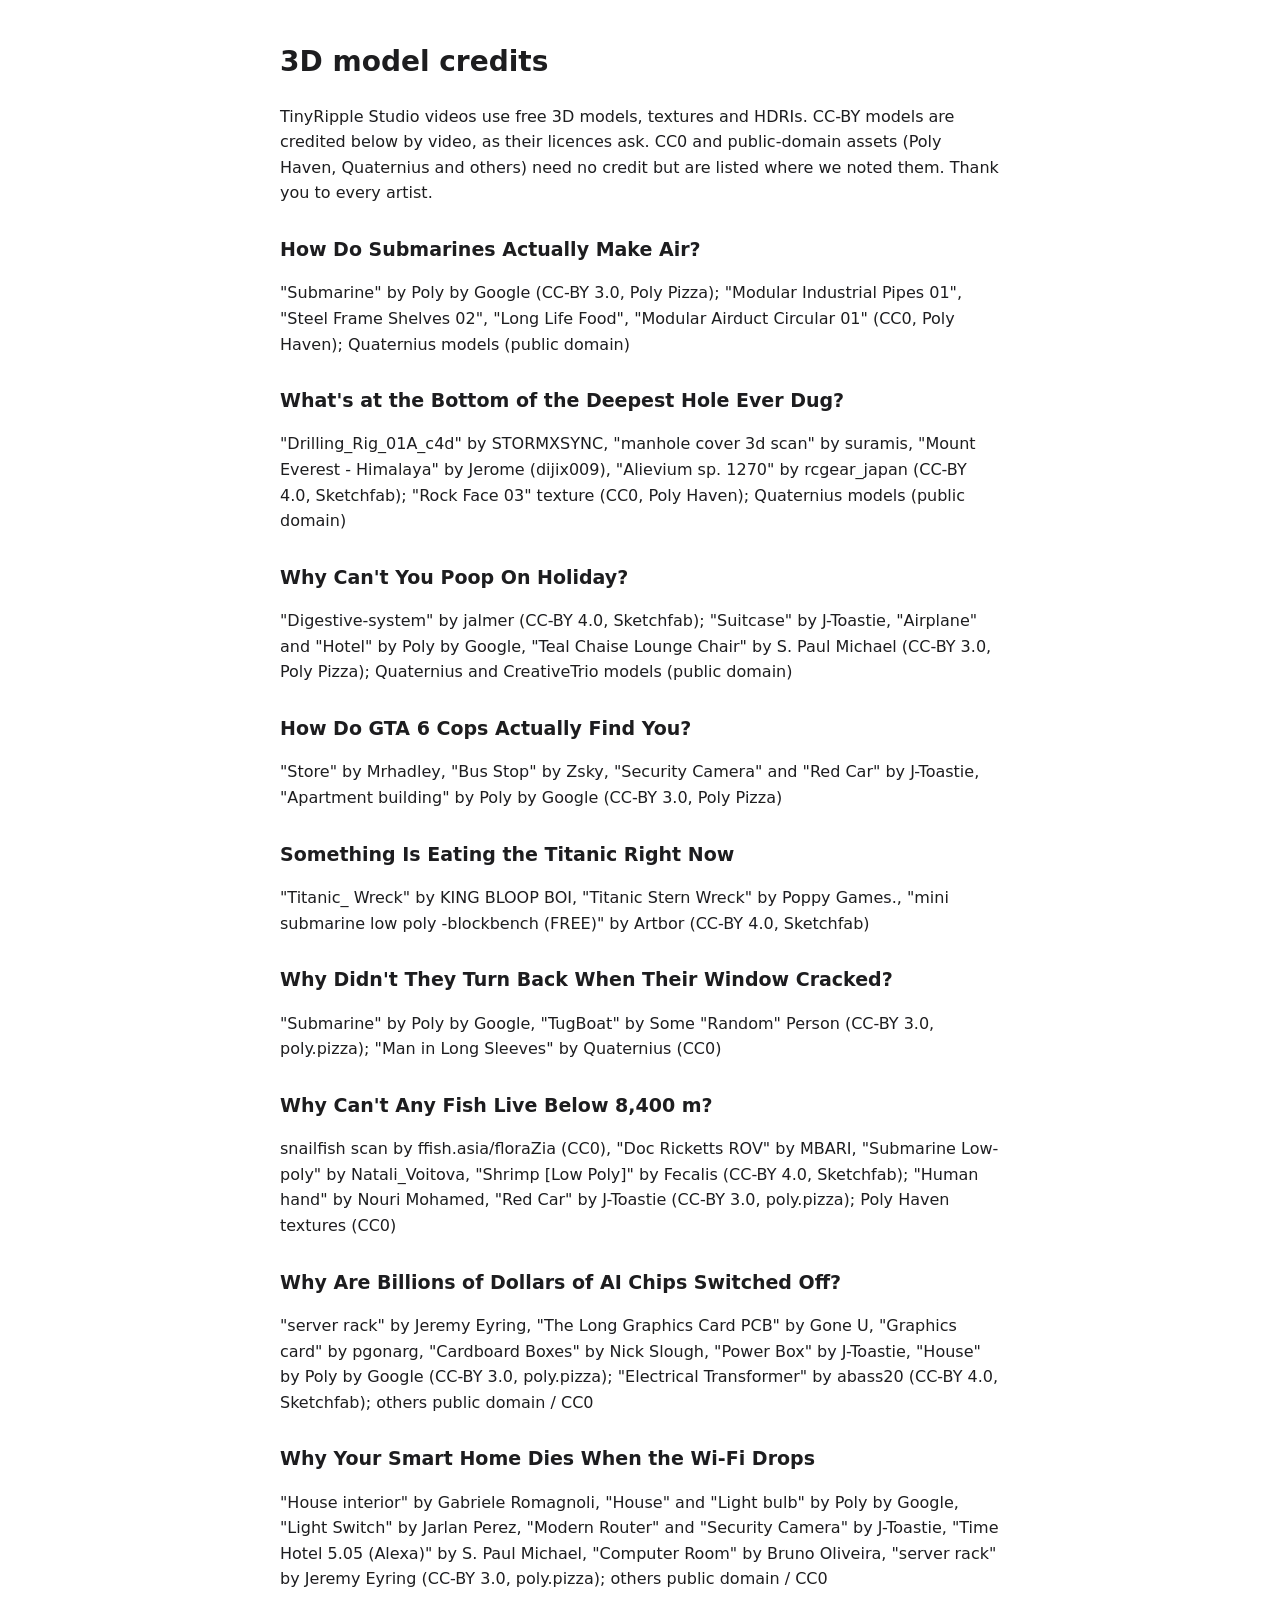
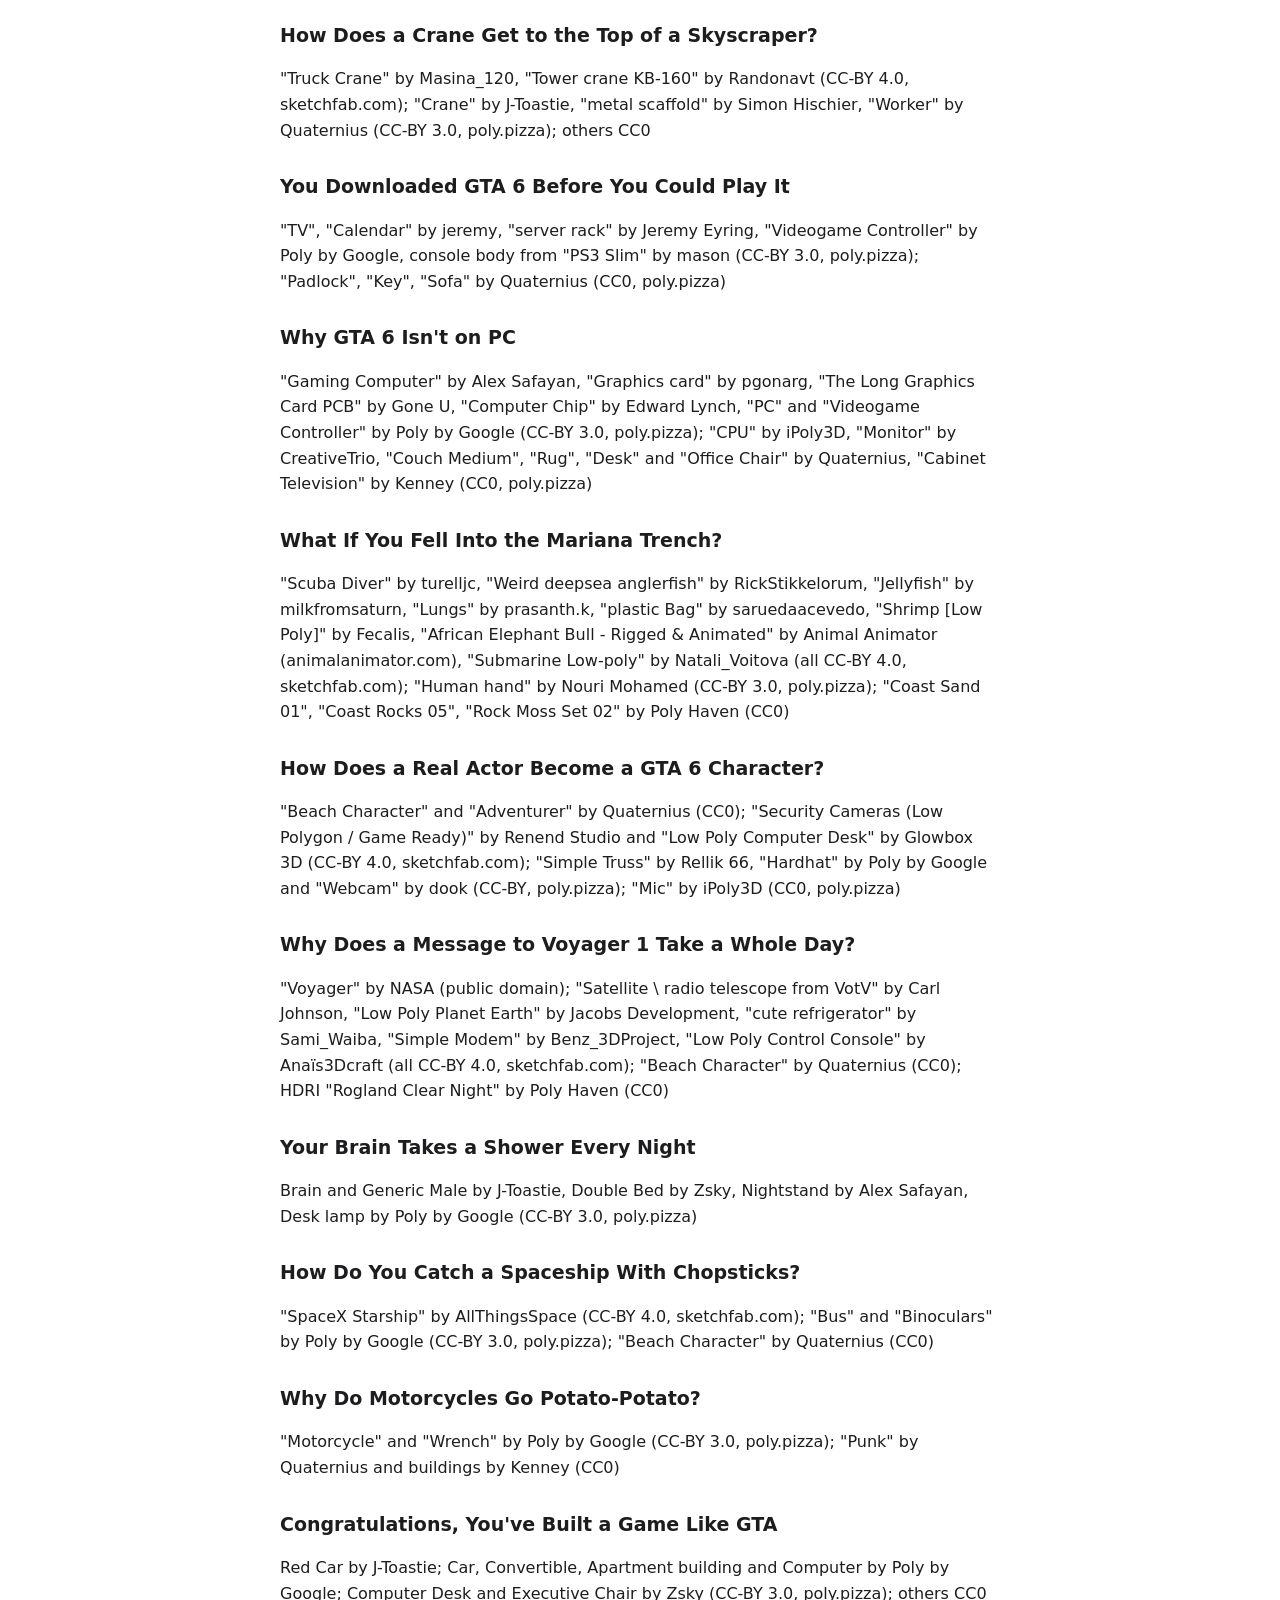
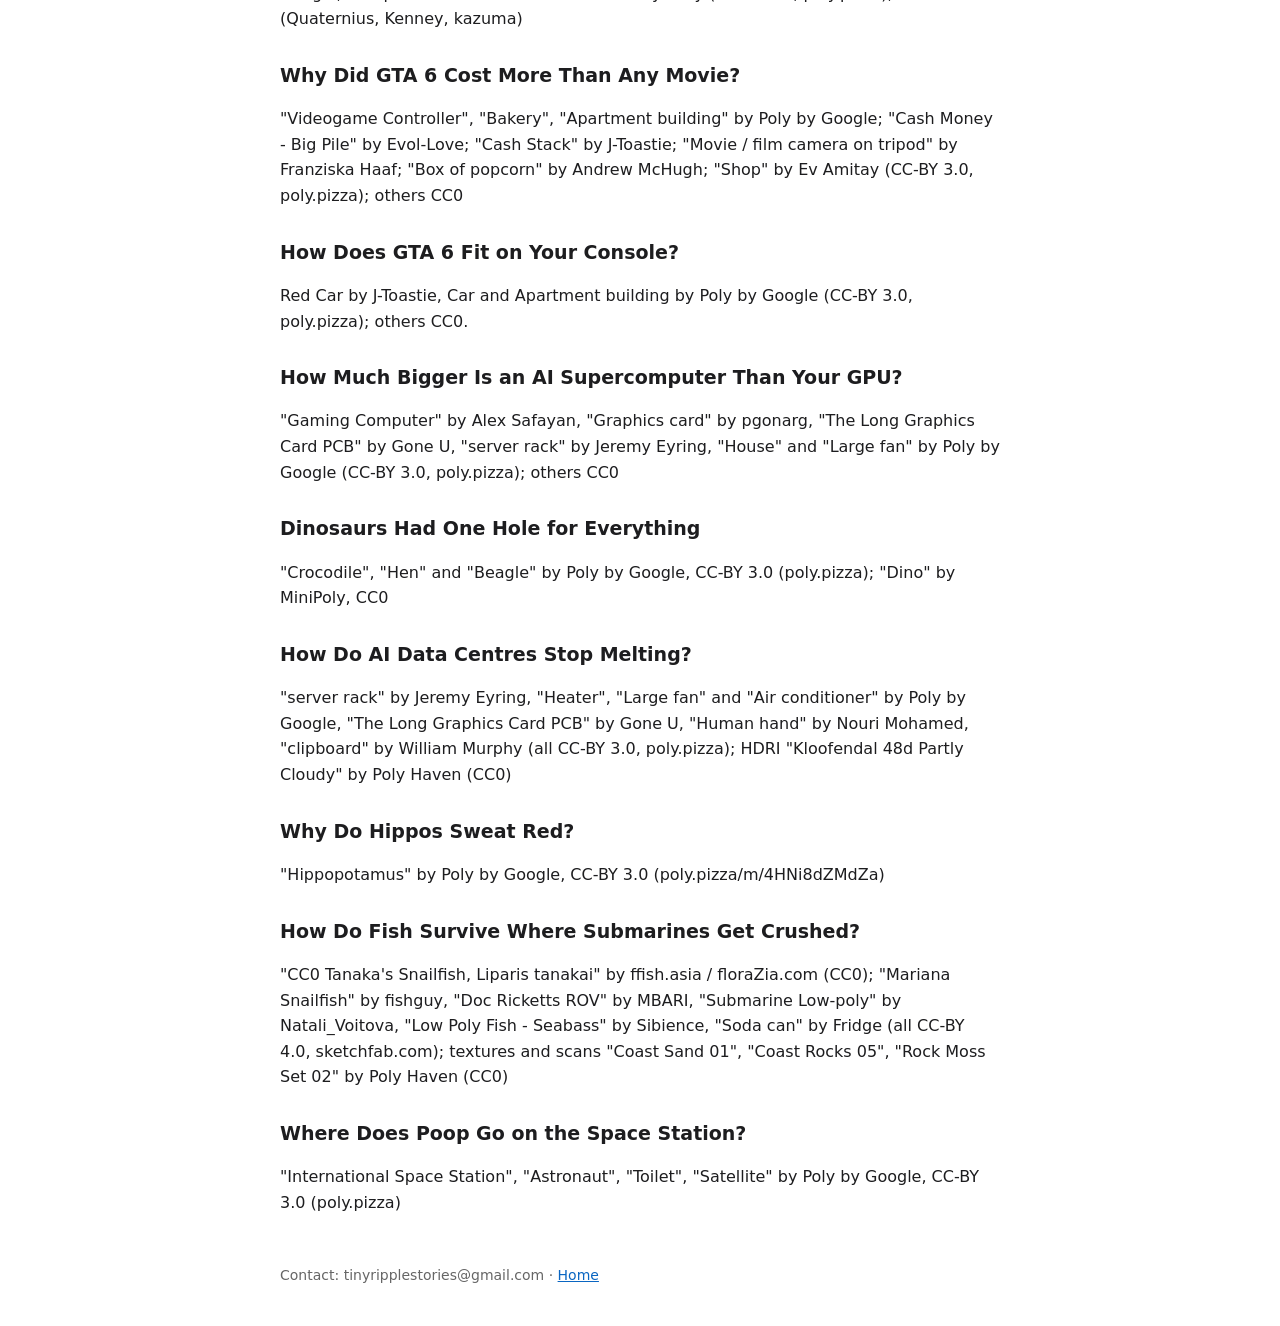
==== credits.html @ 0ef85bbb "Add files via upload" ====
<!doctype html><html lang="en"><head><meta charset="utf-8"><meta name="viewport" content="width=device-width,initial-scale=1"><title>3D Model Credits</title><link rel="stylesheet" href="style.css"></head><body>
<h1>3D model credits</h1><p>TinyRipple Studio videos use free 3D models, textures and HDRIs. CC-BY models are credited below by video, as their licences ask. CC0 and public-domain assets (Poly Haven, Quaternius and others) need no credit but are listed where we noted them. Thank you to every artist.</p>
<h2>How Do Submarines Actually Make Air?</h2><p>&quot;Submarine&quot; by Poly by Google (CC-BY 3.0, Poly Pizza); &quot;Modular Industrial Pipes 01&quot;, &quot;Steel Frame Shelves 02&quot;, &quot;Long Life Food&quot;, &quot;Modular Airduct Circular 01&quot; (CC0, Poly Haven); Quaternius models (public domain)</p>
<h2>What&#x27;s at the Bottom of the Deepest Hole Ever Dug?</h2><p>&quot;Drilling_Rig_01A_c4d&quot; by STORMXSYNC, &quot;manhole cover 3d scan&quot; by suramis, &quot;Mount Everest - Himalaya&quot; by Jerome (dijix009), &quot;Alievium sp. 1270&quot; by rcgear_japan (CC-BY 4.0, Sketchfab); &quot;Rock Face 03&quot; texture (CC0, Poly Haven); Quaternius models (public domain)</p>
<h2>Why Can&#x27;t You Poop On Holiday?</h2><p>&quot;Digestive-system&quot; by jalmer (CC-BY 4.0, Sketchfab); &quot;Suitcase&quot; by J-Toastie, &quot;Airplane&quot; and &quot;Hotel&quot; by Poly by Google, &quot;Teal Chaise Lounge Chair&quot; by S. Paul Michael (CC-BY 3.0, Poly Pizza); Quaternius and CreativeTrio models (public domain)</p>
<h2>How Do GTA 6 Cops Actually Find You?</h2><p>&quot;Store&quot; by Mrhadley, &quot;Bus Stop&quot; by Zsky, &quot;Security Camera&quot; and &quot;Red Car&quot; by J-Toastie, &quot;Apartment building&quot; by Poly by Google (CC-BY 3.0, Poly Pizza)</p>
<h2>Something Is Eating the Titanic Right Now</h2><p>&quot;Titanic_ Wreck&quot; by KING BLOOP BOI, &quot;Titanic Stern Wreck&quot; by Poppy Games., &quot;mini submarine low poly -blockbench (FREE)&quot; by Artbor (CC-BY 4.0, Sketchfab)</p>
<h2>Why Didn&#x27;t They Turn Back When Their Window Cracked?</h2><p>&quot;Submarine&quot; by Poly by Google, &quot;TugBoat&quot; by Some &quot;Random&quot; Person (CC-BY 3.0, poly.pizza); &quot;Man in Long Sleeves&quot; by Quaternius (CC0)</p>
<h2>Why Can&#x27;t Any Fish Live Below 8,400 m?</h2><p>snailfish scan by ffish.asia/floraZia (CC0), &quot;Doc Ricketts ROV&quot; by MBARI, &quot;Submarine Low-poly&quot; by Natali_Voitova, &quot;Shrimp [Low Poly]&quot; by Fecalis (CC-BY 4.0, Sketchfab); &quot;Human hand&quot; by Nouri Mohamed, &quot;Red Car&quot; by J-Toastie (CC-BY 3.0, poly.pizza); Poly Haven textures (CC0)</p>
<h2>Why Are Billions of Dollars of AI Chips Switched Off?</h2><p>&quot;server rack&quot; by Jeremy Eyring, &quot;The Long Graphics Card PCB&quot; by Gone U, &quot;Graphics card&quot; by pgonarg, &quot;Cardboard Boxes&quot; by Nick Slough, &quot;Power Box&quot; by J-Toastie, &quot;House&quot; by Poly by Google (CC-BY 3.0, poly.pizza); &quot;Electrical Transformer&quot; by abass20 (CC-BY 4.0, Sketchfab); others public domain / CC0</p>
<h2>Why Your Smart Home Dies When the Wi-Fi Drops</h2><p>&quot;House interior&quot; by Gabriele Romagnoli, &quot;House&quot; and &quot;Light bulb&quot; by Poly by Google, &quot;Light Switch&quot; by Jarlan Perez, &quot;Modern Router&quot; and &quot;Security Camera&quot; by J-Toastie, &quot;Time Hotel 5.05 (Alexa)&quot; by S. Paul Michael, &quot;Computer Room&quot; by Bruno Oliveira, &quot;server rack&quot; by Jeremy Eyring (CC-BY 3.0, poly.pizza); others public domain / CC0</p>
<h2>How Does a Crane Get to the Top of a Skyscraper?</h2><p>&quot;Truck Crane&quot; by Masina_120, &quot;Tower crane KB-160&quot; by Randonavt (CC-BY 4.0, sketchfab.com); &quot;Crane&quot; by J-Toastie, &quot;metal scaffold&quot; by Simon Hischier, &quot;Worker&quot; by Quaternius (CC-BY 3.0, poly.pizza); others CC0</p>
<h2>You Downloaded GTA 6 Before You Could Play It</h2><p>&quot;TV&quot;, &quot;Calendar&quot; by jeremy, &quot;server rack&quot; by Jeremy Eyring, &quot;Videogame Controller&quot; by Poly by Google, console body from &quot;PS3 Slim&quot; by mason (CC-BY 3.0, poly.pizza); &quot;Padlock&quot;, &quot;Key&quot;, &quot;Sofa&quot; by Quaternius (CC0, poly.pizza)</p>
<h2>Why GTA 6 Isn&#x27;t on PC</h2><p>&quot;Gaming Computer&quot; by Alex Safayan, &quot;Graphics card&quot; by pgonarg, &quot;The Long Graphics Card PCB&quot; by Gone U, &quot;Computer Chip&quot; by Edward Lynch, &quot;PC&quot; and &quot;Videogame Controller&quot; by Poly by Google (CC-BY 3.0, poly.pizza); &quot;CPU&quot; by iPoly3D, &quot;Monitor&quot; by CreativeTrio, &quot;Couch Medium&quot;, &quot;Rug&quot;, &quot;Desk&quot; and &quot;Office Chair&quot; by Quaternius, &quot;Cabinet Television&quot; by Kenney (CC0, poly.pizza)</p>
<h2>What If You Fell Into the Mariana Trench?</h2><p>&quot;Scuba Diver&quot; by turelljc, &quot;Weird deepsea anglerfish&quot; by RickStikkelorum, &quot;Jellyfish&quot; by milkfromsaturn, &quot;Lungs&quot; by prasanth.k, &quot;plastic Bag&quot; by saruedaacevedo, &quot;Shrimp [Low Poly]&quot; by Fecalis, &quot;African Elephant Bull - Rigged &amp; Animated&quot; by Animal Animator (animalanimator.com), &quot;Submarine Low-poly&quot; by Natali_Voitova (all CC-BY 4.0, sketchfab.com); &quot;Human hand&quot; by Nouri Mohamed (CC-BY 3.0, poly.pizza); &quot;Coast Sand 01&quot;, &quot;Coast Rocks 05&quot;, &quot;Rock Moss Set 02&quot; by Poly Haven (CC0)</p>
<h2>How Does a Real Actor Become a GTA 6 Character?</h2><p>&quot;Beach Character&quot; and &quot;Adventurer&quot; by Quaternius (CC0); &quot;Security Cameras (Low Polygon / Game Ready)&quot; by Renend Studio and &quot;Low Poly Computer Desk&quot; by Glowbox 3D (CC-BY 4.0, sketchfab.com); &quot;Simple Truss&quot; by Rellik 66, &quot;Hardhat&quot; by Poly by Google and &quot;Webcam&quot; by dook (CC-BY, poly.pizza); &quot;Mic&quot; by iPoly3D (CC0, poly.pizza)</p>
<h2>Why Does a Message to Voyager 1 Take a Whole Day?</h2><p>&quot;Voyager&quot; by NASA (public domain); &quot;Satellite \ radio telescope from VotV&quot; by Carl Johnson, &quot;Low Poly Planet Earth&quot; by Jacobs Development, &quot;cute refrigerator&quot; by Sami_Waiba, &quot;Simple Modem&quot; by Benz_3DProject, &quot;Low Poly Control Console&quot; by Anaïs3Dcraft (all CC-BY 4.0, sketchfab.com); &quot;Beach Character&quot; by Quaternius (CC0); HDRI &quot;Rogland Clear Night&quot; by Poly Haven (CC0)</p>
<h2>Your Brain Takes a Shower Every Night</h2><p>Brain and Generic Male by J-Toastie, Double Bed by Zsky, Nightstand by Alex Safayan, Desk lamp by Poly by Google (CC-BY 3.0, poly.pizza)</p>
<h2>How Do You Catch a Spaceship With Chopsticks?</h2><p>&quot;SpaceX Starship&quot; by AllThingsSpace (CC-BY 4.0, sketchfab.com); &quot;Bus&quot; and &quot;Binoculars&quot; by Poly by Google (CC-BY 3.0, poly.pizza); &quot;Beach Character&quot; by Quaternius (CC0)</p>
<h2>Why Do Motorcycles Go Potato-Potato?</h2><p>&quot;Motorcycle&quot; and &quot;Wrench&quot; by Poly by Google (CC-BY 3.0, poly.pizza); &quot;Punk&quot; by Quaternius and buildings by Kenney (CC0)</p>
<h2>Congratulations, You&#x27;ve Built a Game Like GTA</h2><p>Red Car by J-Toastie; Car, Convertible, Apartment building and Computer by Poly by Google; Computer Desk and Executive Chair by Zsky (CC-BY 3.0, poly.pizza); others CC0 (Quaternius, Kenney, kazuma)</p>
<h2>Why Did GTA 6 Cost More Than Any Movie?</h2><p>&quot;Videogame Controller&quot;, &quot;Bakery&quot;, &quot;Apartment building&quot; by Poly by Google; &quot;Cash Money - Big Pile&quot; by Evol-Love; &quot;Cash Stack&quot; by J-Toastie; &quot;Movie / film camera on tripod&quot; by Franziska Haaf; &quot;Box of popcorn&quot; by Andrew McHugh; &quot;Shop&quot; by Ev Amitay (CC-BY 3.0, poly.pizza); others CC0</p>
<h2>How Does GTA 6 Fit on Your Console?</h2><p>Red Car by J-Toastie, Car and Apartment building by Poly by Google (CC-BY 3.0, poly.pizza); others CC0.</p>
<h2>How Much Bigger Is an AI Supercomputer Than Your GPU?</h2><p>&quot;Gaming Computer&quot; by Alex Safayan, &quot;Graphics card&quot; by pgonarg, &quot;The Long Graphics Card PCB&quot; by Gone U, &quot;server rack&quot; by Jeremy Eyring, &quot;House&quot; and &quot;Large fan&quot; by Poly by Google (CC-BY 3.0, poly.pizza); others CC0</p>
<h2>Dinosaurs Had One Hole for Everything</h2><p>&quot;Crocodile&quot;, &quot;Hen&quot; and &quot;Beagle&quot; by Poly by Google, CC-BY 3.0 (poly.pizza); &quot;Dino&quot; by MiniPoly, CC0</p>
<h2>How Do AI Data Centres Stop Melting?</h2><p>&quot;server rack&quot; by Jeremy Eyring, &quot;Heater&quot;, &quot;Large fan&quot; and &quot;Air conditioner&quot; by Poly by Google, &quot;The Long Graphics Card PCB&quot; by Gone U, &quot;Human hand&quot; by Nouri Mohamed, &quot;clipboard&quot; by William Murphy (all CC-BY 3.0, poly.pizza); HDRI &quot;Kloofendal 48d Partly Cloudy&quot; by Poly Haven (CC0)</p>
<h2>Why Do Hippos Sweat Red?</h2><p>&quot;Hippopotamus&quot; by Poly by Google, CC-BY 3.0 (poly.pizza/m/4HNi8dZMdZa)</p>
<h2>How Do Fish Survive Where Submarines Get Crushed?</h2><p>&quot;CC0 Tanaka&#x27;s Snailfish, Liparis tanakai&quot; by ffish.asia / floraZia.com (CC0); &quot;Mariana Snailfish&quot; by fishguy, &quot;Doc Ricketts ROV&quot; by MBARI, &quot;Submarine Low-poly&quot; by Natali_Voitova, &quot;Low Poly Fish - Seabass&quot; by Sibience, &quot;Soda can&quot; by Fridge (all CC-BY 4.0, sketchfab.com); textures and scans &quot;Coast Sand 01&quot;, &quot;Coast Rocks 05&quot;, &quot;Rock Moss Set 02&quot; by Poly Haven (CC0)</p>
<h2>Where Does Poop Go on the Space Station?</h2><p>&quot;International Space Station&quot;, &quot;Astronaut&quot;, &quot;Toilet&quot;, &quot;Satellite&quot; by Poly by Google, CC-BY 3.0 (poly.pizza)</p>
<footer>Contact: tinyripplestories@gmail.com · <a href="index.html">Home</a></footer></body></html>
---- style.css ----
body{font:16px/1.6 system-ui,sans-serif;max-width:720px;margin:40px auto;padding:0 16px;color:#1d1d1f;background:#fff}
h1{font-size:28px}h2{font-size:19px;margin-top:28px}a{color:#0a66c2}footer{margin-top:48px;font-size:14px;color:#666}
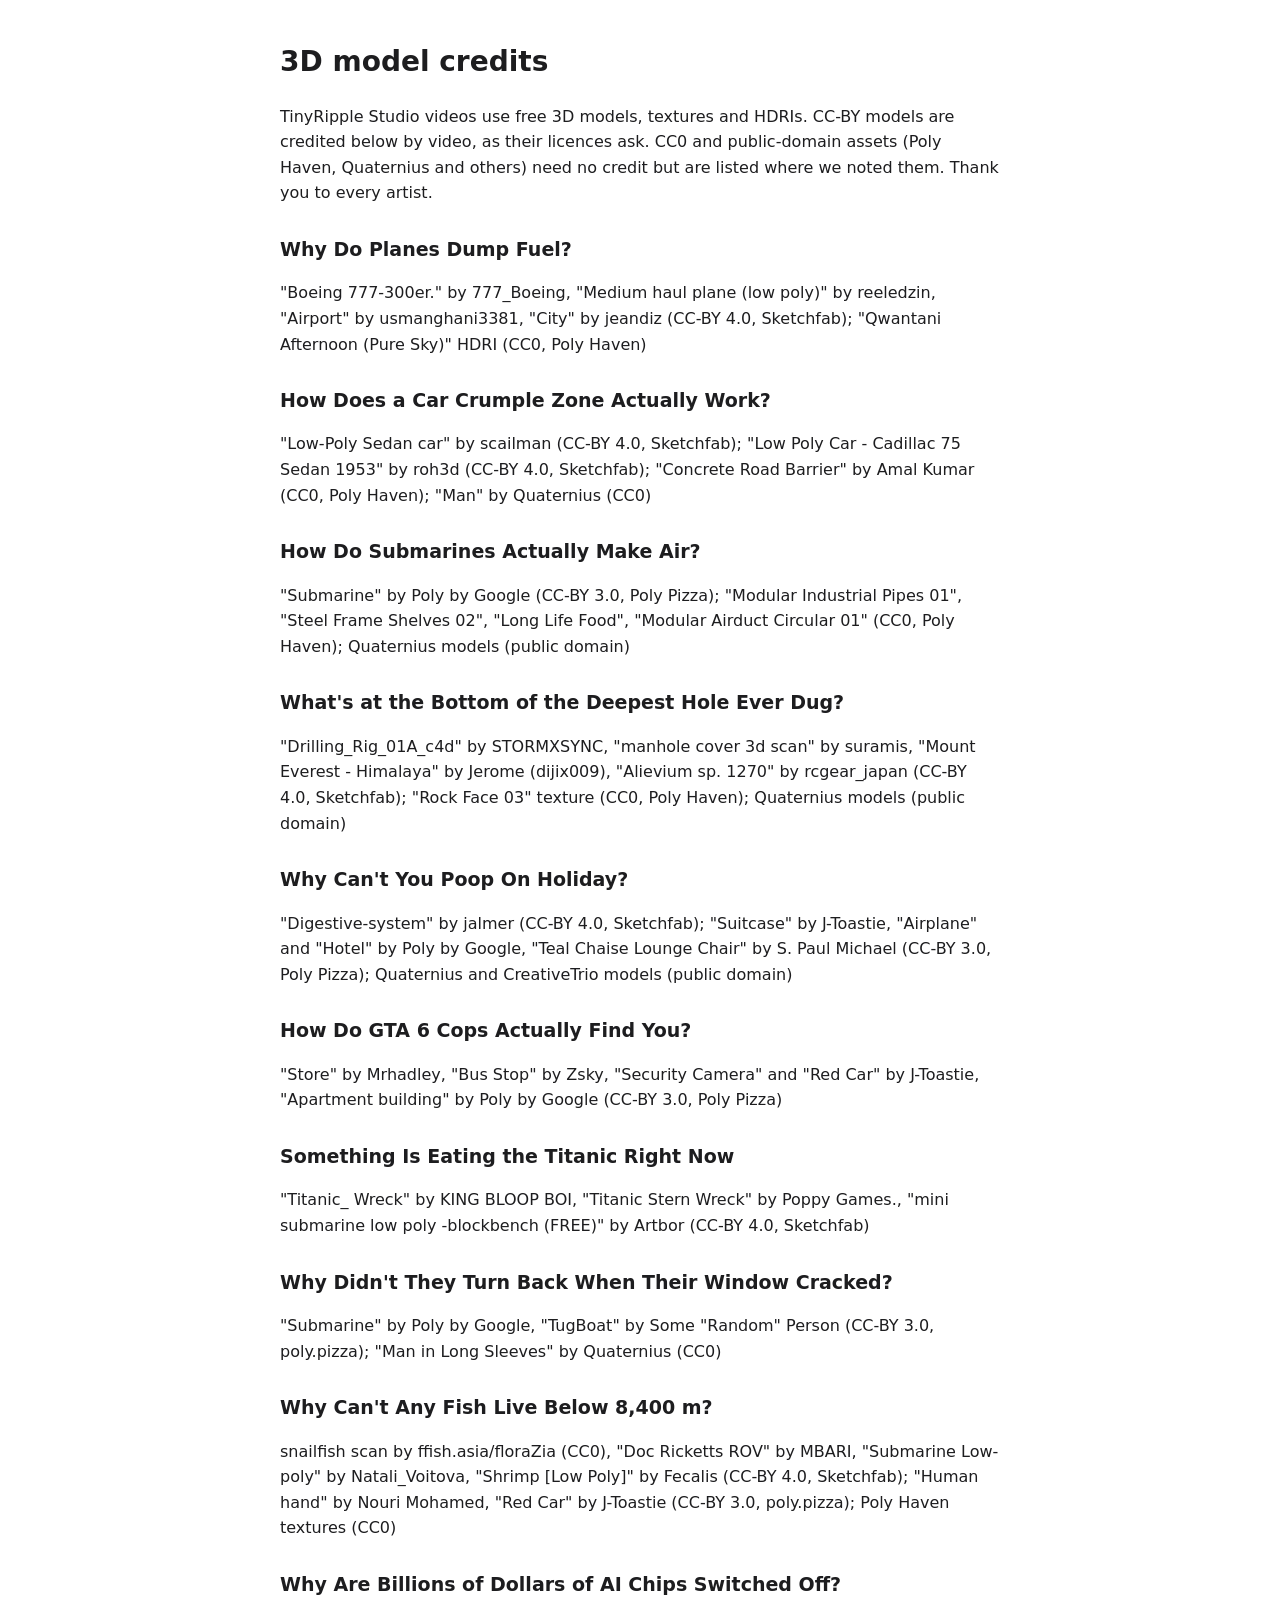
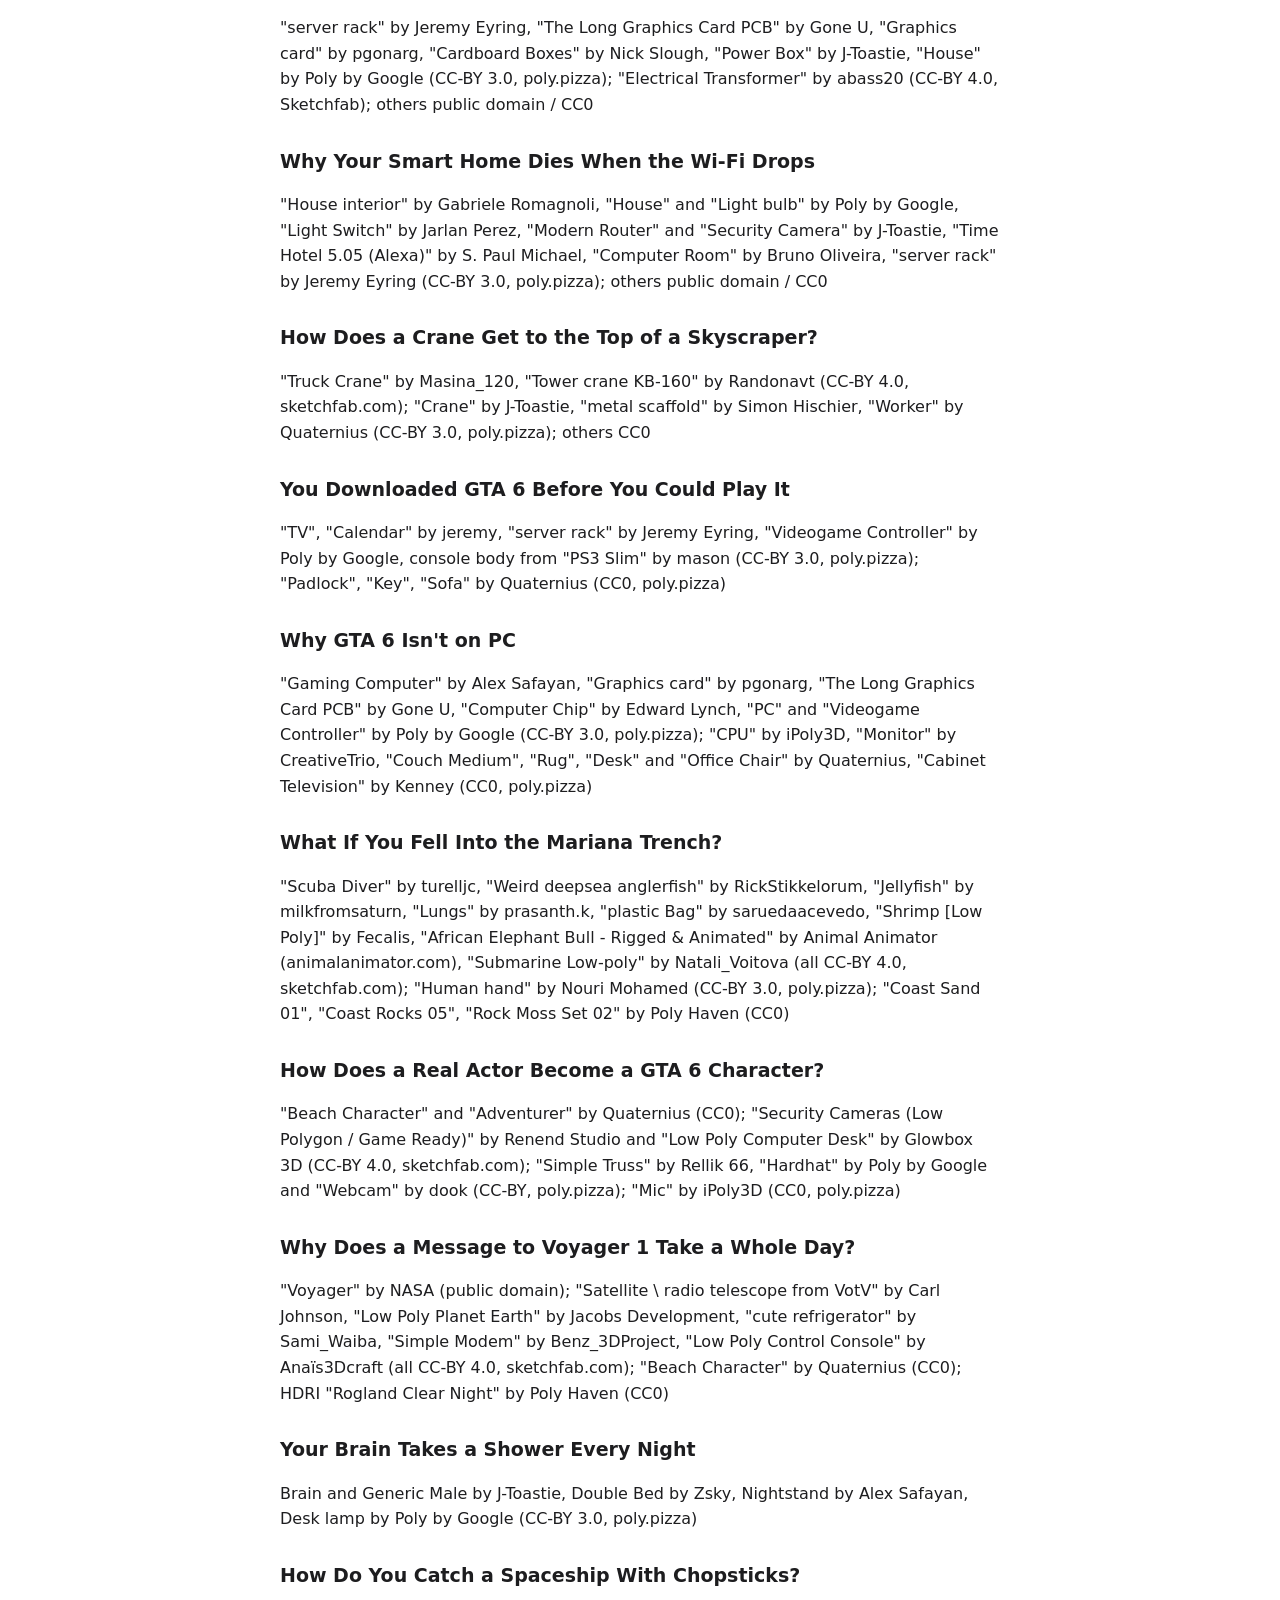
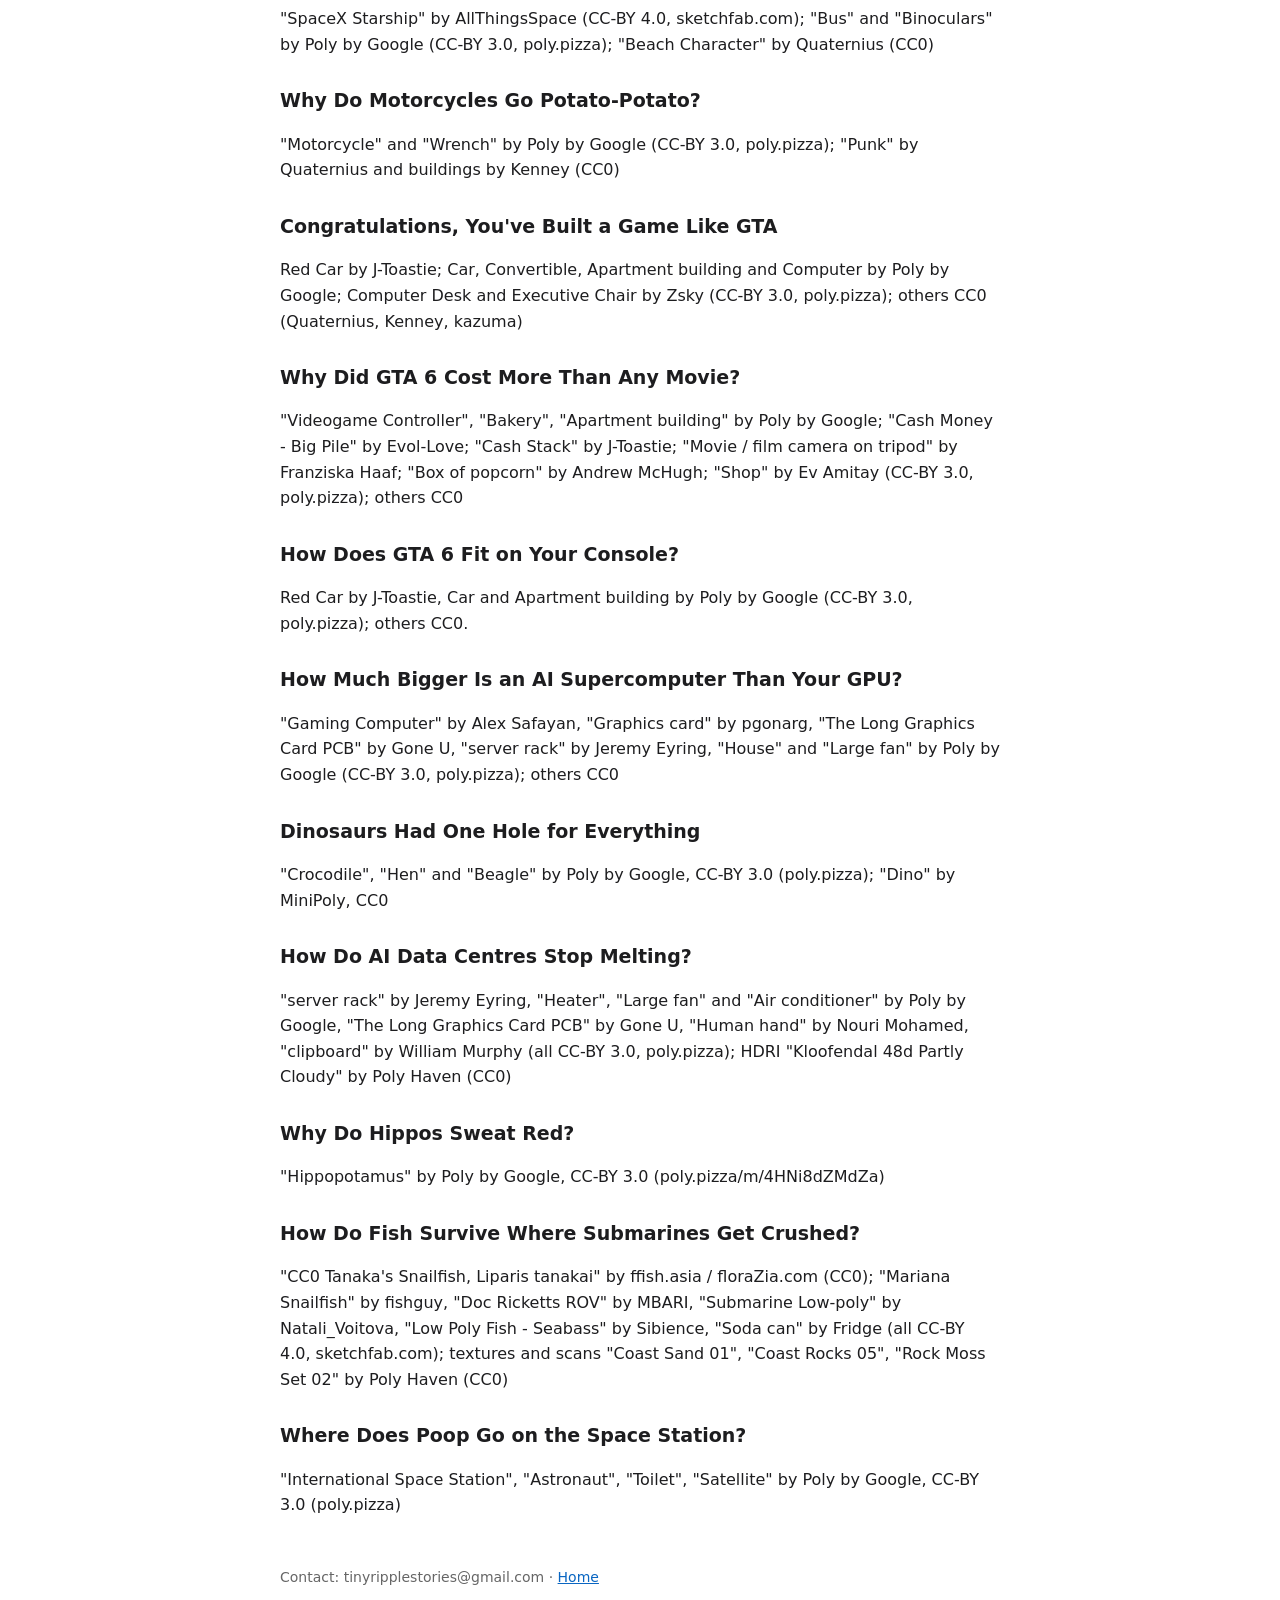
==== commit 215ca898: "Add files via upload" ====
--- a/credits.html
+++ b/credits.html
@@ -1,5 +1,7 @@
 <!doctype html><html lang="en"><head><meta charset="utf-8"><meta name="viewport" content="width=device-width,initial-scale=1"><title>3D Model Credits</title><link rel="stylesheet" href="style.css"></head><body>
 <h1>3D model credits</h1><p>TinyRipple Studio videos use free 3D models, textures and HDRIs. CC-BY models are credited below by video, as their licences ask. CC0 and public-domain assets (Poly Haven, Quaternius and others) need no credit but are listed where we noted them. Thank you to every artist.</p>
+<h2>Why Do Planes Dump Fuel?</h2><p>&quot;Boeing 777-300er.&quot; by 777_Boeing, &quot;Medium haul plane (low poly)&quot; by reeledzin, &quot;Airport&quot; by usmanghani3381, &quot;City&quot; by jeandiz (CC-BY 4.0, Sketchfab); &quot;Qwantani Afternoon (Pure Sky)&quot; HDRI (CC0, Poly Haven)</p>
+<h2>How Does a Car Crumple Zone Actually Work?</h2><p>&quot;Low-Poly Sedan car&quot; by scailman (CC-BY 4.0, Sketchfab); &quot;Low Poly Car - Cadillac 75 Sedan 1953&quot; by roh3d (CC-BY 4.0, Sketchfab); &quot;Concrete Road Barrier&quot; by Amal Kumar (CC0, Poly Haven); &quot;Man&quot; by Quaternius (CC0)</p>
 <h2>How Do Submarines Actually Make Air?</h2><p>&quot;Submarine&quot; by Poly by Google (CC-BY 3.0, Poly Pizza); &quot;Modular Industrial Pipes 01&quot;, &quot;Steel Frame Shelves 02&quot;, &quot;Long Life Food&quot;, &quot;Modular Airduct Circular 01&quot; (CC0, Poly Haven); Quaternius models (public domain)</p>
 <h2>What&#x27;s at the Bottom of the Deepest Hole Ever Dug?</h2><p>&quot;Drilling_Rig_01A_c4d&quot; by STORMXSYNC, &quot;manhole cover 3d scan&quot; by suramis, &quot;Mount Everest - Himalaya&quot; by Jerome (dijix009), &quot;Alievium sp. 1270&quot; by rcgear_japan (CC-BY 4.0, Sketchfab); &quot;Rock Face 03&quot; texture (CC0, Poly Haven); Quaternius models (public domain)</p>
 <h2>Why Can&#x27;t You Poop On Holiday?</h2><p>&quot;Digestive-system&quot; by jalmer (CC-BY 4.0, Sketchfab); &quot;Suitcase&quot; by J-Toastie, &quot;Airplane&quot; and &quot;Hotel&quot; by Poly by Google, &quot;Teal Chaise Lounge Chair&quot; by S. Paul Michael (CC-BY 3.0, Poly Pizza); Quaternius and CreativeTrio models (public domain)</p>
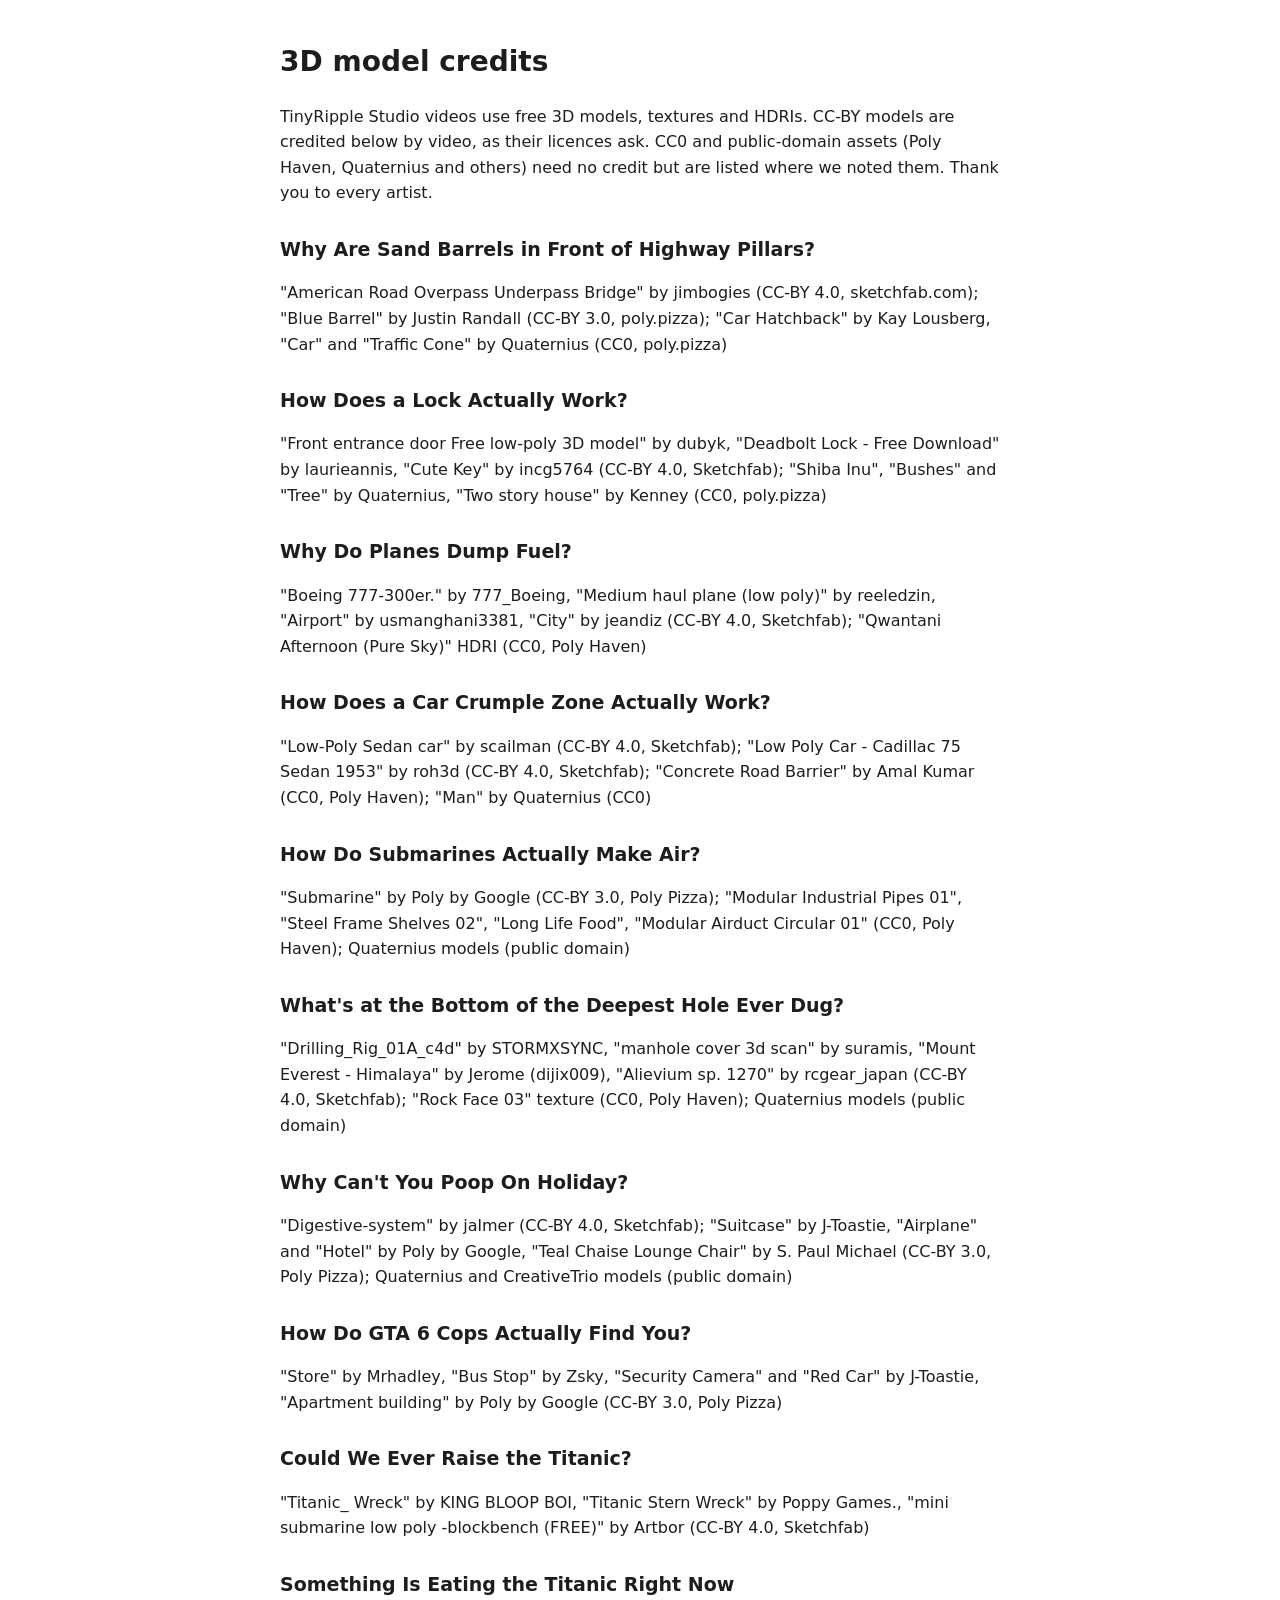
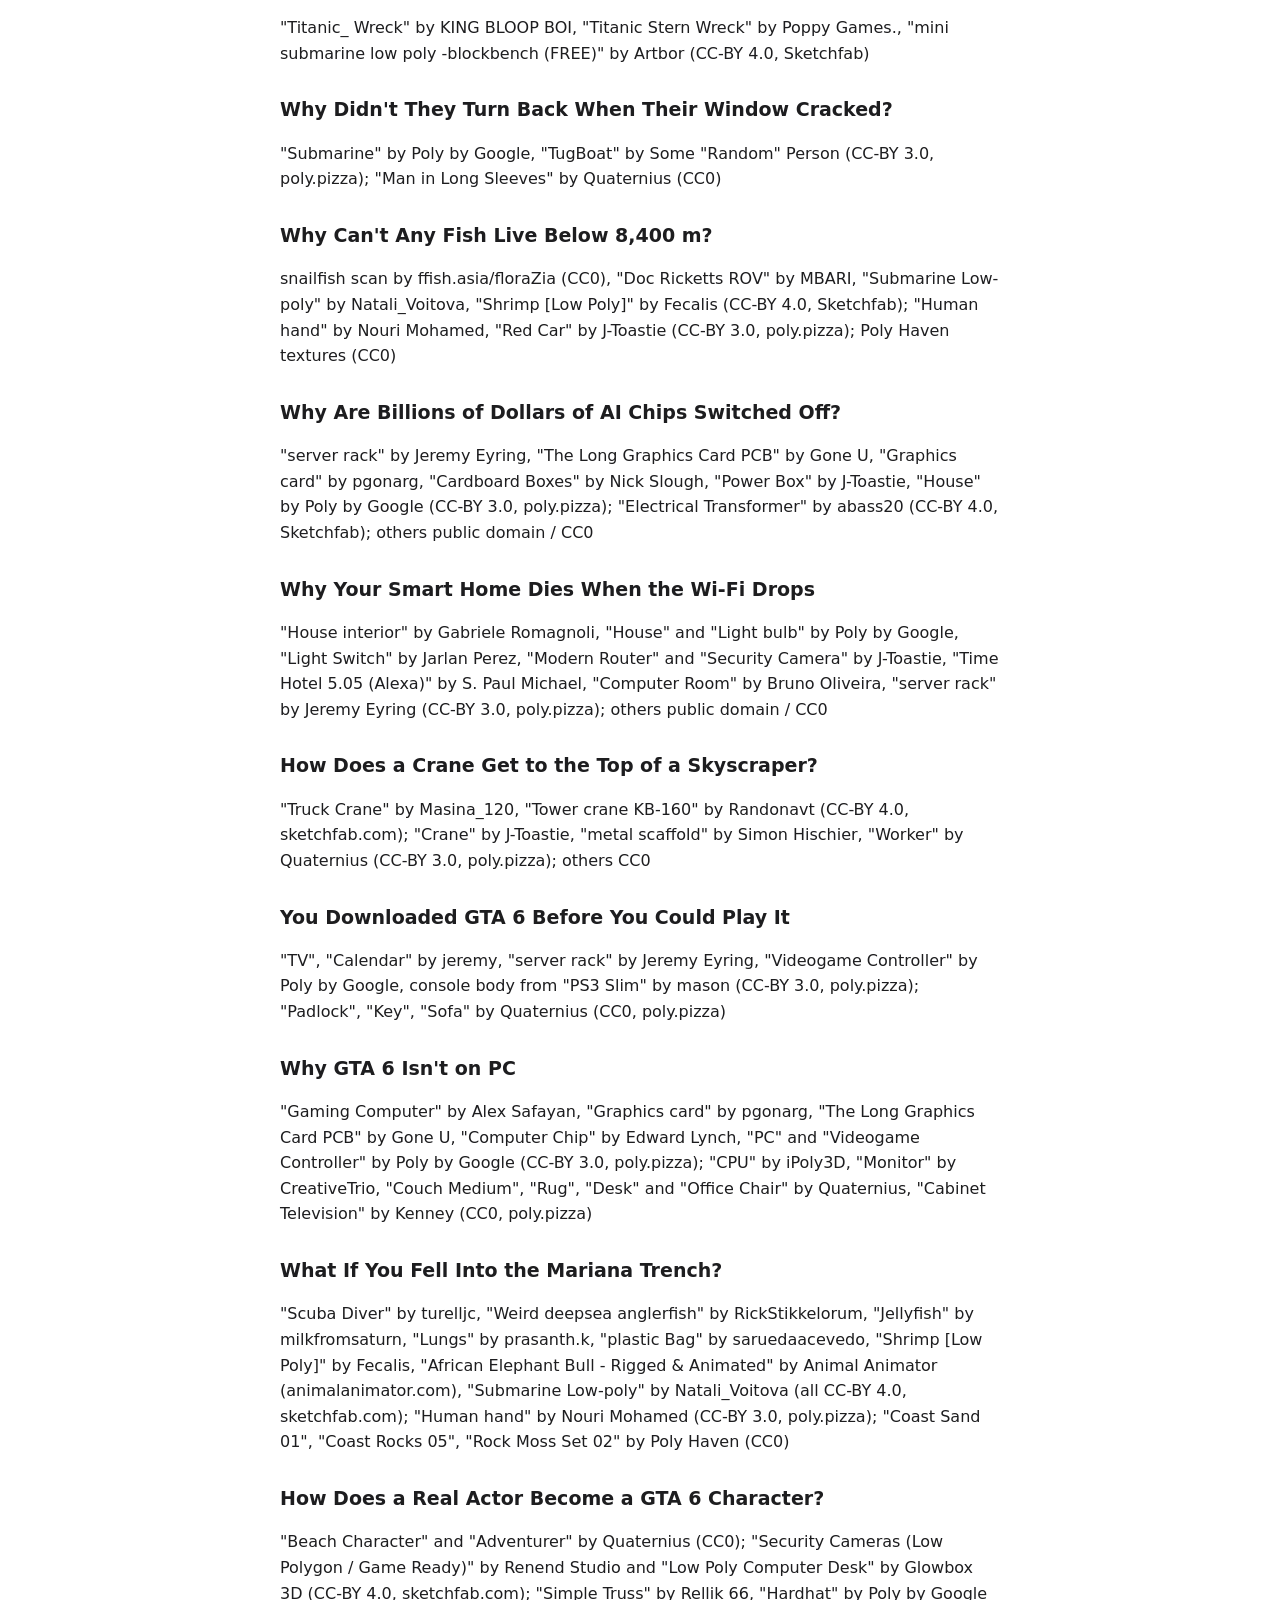
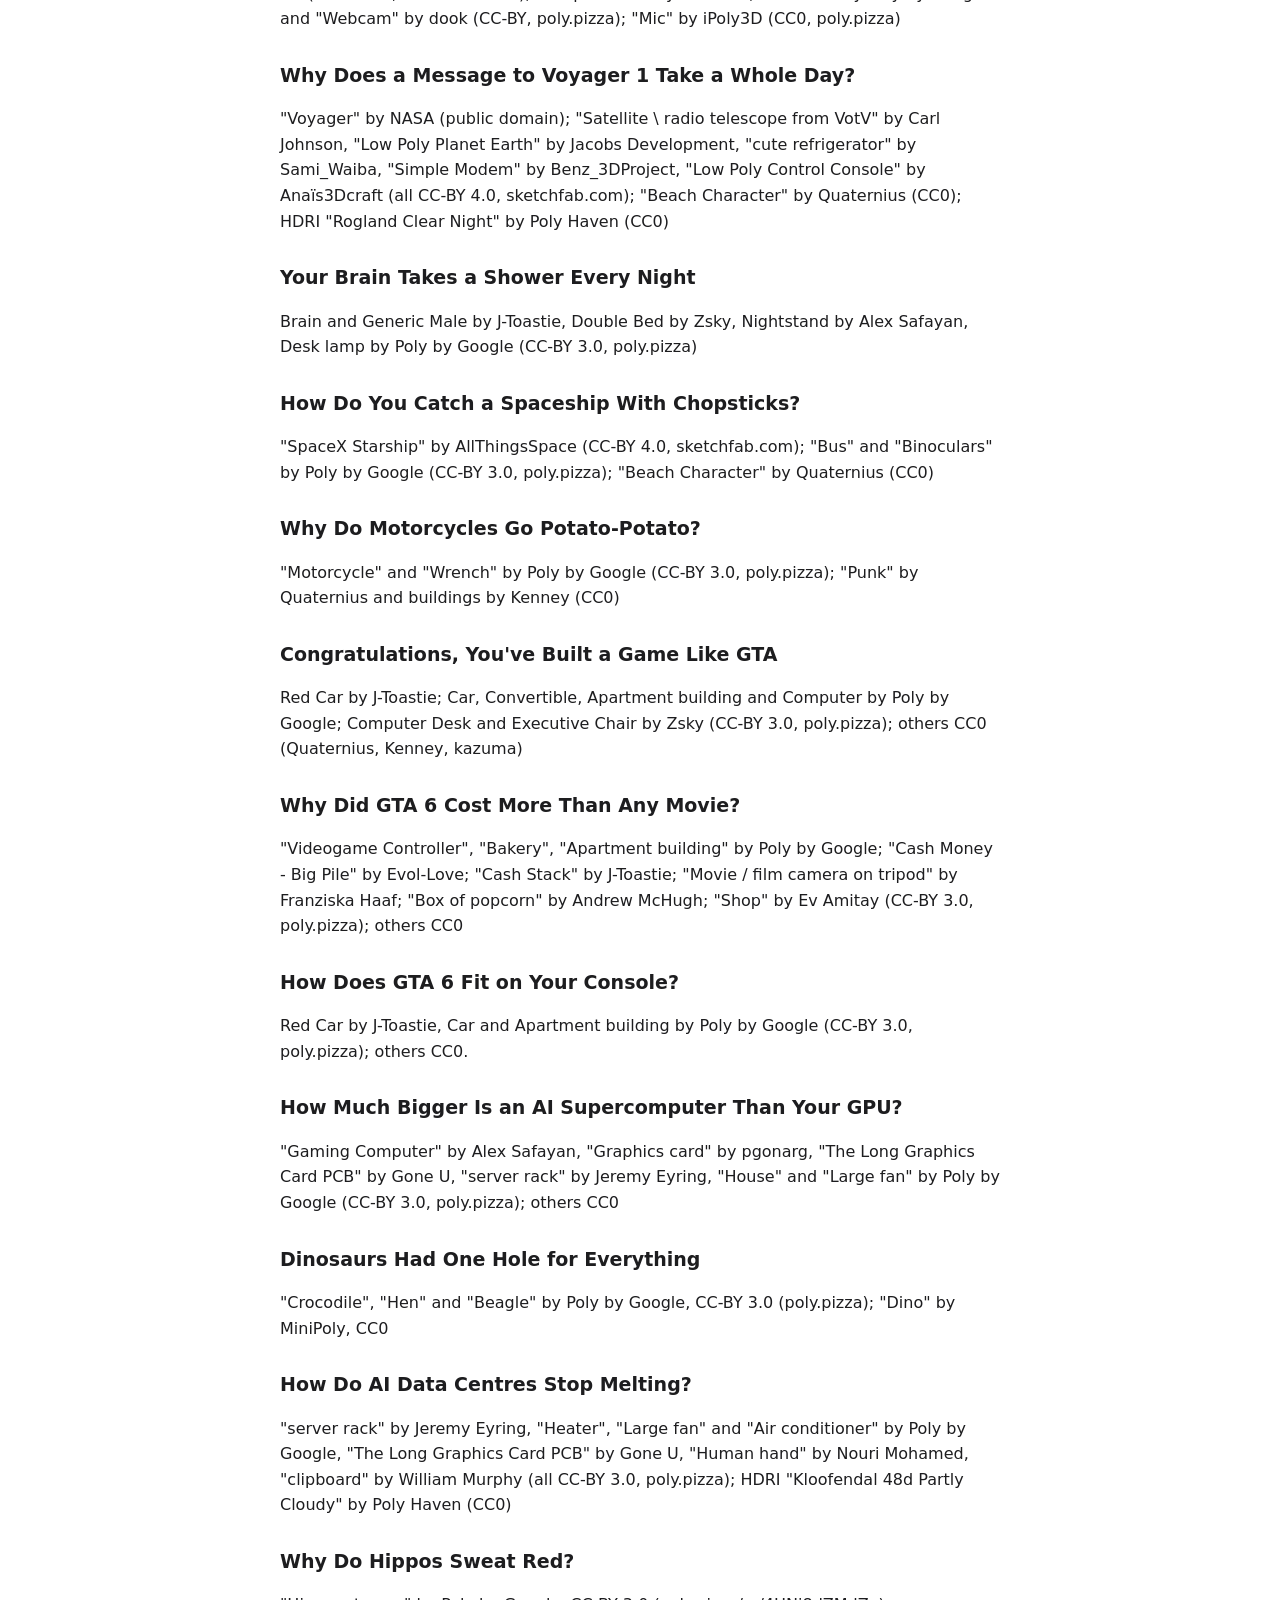
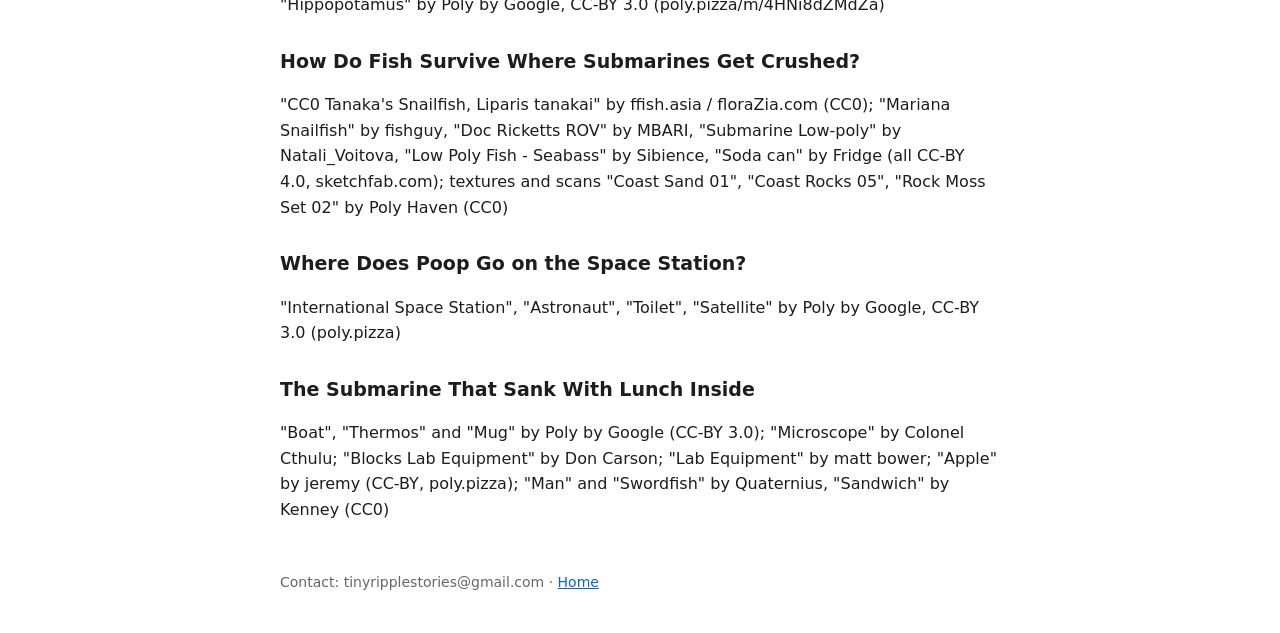
==== commit 2ab80cca: "credits: add reels 97, 98, 101" ====
--- a/credits.html
+++ b/credits.html
@@ -1,11 +1,14 @@
 <!doctype html><html lang="en"><head><meta charset="utf-8"><meta name="viewport" content="width=device-width,initial-scale=1"><title>3D Model Credits</title><link rel="stylesheet" href="style.css"></head><body>
 <h1>3D model credits</h1><p>TinyRipple Studio videos use free 3D models, textures and HDRIs. CC-BY models are credited below by video, as their licences ask. CC0 and public-domain assets (Poly Haven, Quaternius and others) need no credit but are listed where we noted them. Thank you to every artist.</p>
+<h2>Why Are Sand Barrels in Front of Highway Pillars?</h2><p>&quot;American Road Overpass Underpass Bridge&quot; by jimbogies (CC-BY 4.0, sketchfab.com); &quot;Blue Barrel&quot; by Justin Randall (CC-BY 3.0, poly.pizza); &quot;Car Hatchback&quot; by Kay Lousberg, &quot;Car&quot; and &quot;Traffic Cone&quot; by Quaternius (CC0, poly.pizza)</p>
+<h2>How Does a Lock Actually Work?</h2><p>&quot;Front entrance door Free low-poly 3D model&quot; by dubyk, &quot;Deadbolt Lock - Free Download&quot; by laurieannis, &quot;Cute Key&quot; by incg5764 (CC-BY 4.0, Sketchfab); &quot;Shiba Inu&quot;, &quot;Bushes&quot; and &quot;Tree&quot; by Quaternius, &quot;Two story house&quot; by Kenney (CC0, poly.pizza)</p>
 <h2>Why Do Planes Dump Fuel?</h2><p>&quot;Boeing 777-300er.&quot; by 777_Boeing, &quot;Medium haul plane (low poly)&quot; by reeledzin, &quot;Airport&quot; by usmanghani3381, &quot;City&quot; by jeandiz (CC-BY 4.0, Sketchfab); &quot;Qwantani Afternoon (Pure Sky)&quot; HDRI (CC0, Poly Haven)</p>
 <h2>How Does a Car Crumple Zone Actually Work?</h2><p>&quot;Low-Poly Sedan car&quot; by scailman (CC-BY 4.0, Sketchfab); &quot;Low Poly Car - Cadillac 75 Sedan 1953&quot; by roh3d (CC-BY 4.0, Sketchfab); &quot;Concrete Road Barrier&quot; by Amal Kumar (CC0, Poly Haven); &quot;Man&quot; by Quaternius (CC0)</p>
 <h2>How Do Submarines Actually Make Air?</h2><p>&quot;Submarine&quot; by Poly by Google (CC-BY 3.0, Poly Pizza); &quot;Modular Industrial Pipes 01&quot;, &quot;Steel Frame Shelves 02&quot;, &quot;Long Life Food&quot;, &quot;Modular Airduct Circular 01&quot; (CC0, Poly Haven); Quaternius models (public domain)</p>
 <h2>What&#x27;s at the Bottom of the Deepest Hole Ever Dug?</h2><p>&quot;Drilling_Rig_01A_c4d&quot; by STORMXSYNC, &quot;manhole cover 3d scan&quot; by suramis, &quot;Mount Everest - Himalaya&quot; by Jerome (dijix009), &quot;Alievium sp. 1270&quot; by rcgear_japan (CC-BY 4.0, Sketchfab); &quot;Rock Face 03&quot; texture (CC0, Poly Haven); Quaternius models (public domain)</p>
 <h2>Why Can&#x27;t You Poop On Holiday?</h2><p>&quot;Digestive-system&quot; by jalmer (CC-BY 4.0, Sketchfab); &quot;Suitcase&quot; by J-Toastie, &quot;Airplane&quot; and &quot;Hotel&quot; by Poly by Google, &quot;Teal Chaise Lounge Chair&quot; by S. Paul Michael (CC-BY 3.0, Poly Pizza); Quaternius and CreativeTrio models (public domain)</p>
 <h2>How Do GTA 6 Cops Actually Find You?</h2><p>&quot;Store&quot; by Mrhadley, &quot;Bus Stop&quot; by Zsky, &quot;Security Camera&quot; and &quot;Red Car&quot; by J-Toastie, &quot;Apartment building&quot; by Poly by Google (CC-BY 3.0, Poly Pizza)</p>
+<h2>Could We Ever Raise the Titanic?</h2><p>&quot;Titanic_ Wreck&quot; by KING BLOOP BOI, &quot;Titanic Stern Wreck&quot; by Poppy Games., &quot;mini submarine low poly -blockbench (FREE)&quot; by Artbor (CC-BY 4.0, Sketchfab)</p>
 <h2>Something Is Eating the Titanic Right Now</h2><p>&quot;Titanic_ Wreck&quot; by KING BLOOP BOI, &quot;Titanic Stern Wreck&quot; by Poppy Games., &quot;mini submarine low poly -blockbench (FREE)&quot; by Artbor (CC-BY 4.0, Sketchfab)</p>
 <h2>Why Didn&#x27;t They Turn Back When Their Window Cracked?</h2><p>&quot;Submarine&quot; by Poly by Google, &quot;TugBoat&quot; by Some &quot;Random&quot; Person (CC-BY 3.0, poly.pizza); &quot;Man in Long Sleeves&quot; by Quaternius (CC0)</p>
 <h2>Why Can&#x27;t Any Fish Live Below 8,400 m?</h2><p>snailfish scan by ffish.asia/floraZia (CC0), &quot;Doc Ricketts ROV&quot; by MBARI, &quot;Submarine Low-poly&quot; by Natali_Voitova, &quot;Shrimp [Low Poly]&quot; by Fecalis (CC-BY 4.0, Sketchfab); &quot;Human hand&quot; by Nouri Mohamed, &quot;Red Car&quot; by J-Toastie (CC-BY 3.0, poly.pizza); Poly Haven textures (CC0)</p>
@@ -29,4 +32,5 @@
 <h2>Why Do Hippos Sweat Red?</h2><p>&quot;Hippopotamus&quot; by Poly by Google, CC-BY 3.0 (poly.pizza/m/4HNi8dZMdZa)</p>
 <h2>How Do Fish Survive Where Submarines Get Crushed?</h2><p>&quot;CC0 Tanaka&#x27;s Snailfish, Liparis tanakai&quot; by ffish.asia / floraZia.com (CC0); &quot;Mariana Snailfish&quot; by fishguy, &quot;Doc Ricketts ROV&quot; by MBARI, &quot;Submarine Low-poly&quot; by Natali_Voitova, &quot;Low Poly Fish - Seabass&quot; by Sibience, &quot;Soda can&quot; by Fridge (all CC-BY 4.0, sketchfab.com); textures and scans &quot;Coast Sand 01&quot;, &quot;Coast Rocks 05&quot;, &quot;Rock Moss Set 02&quot; by Poly Haven (CC0)</p>
 <h2>Where Does Poop Go on the Space Station?</h2><p>&quot;International Space Station&quot;, &quot;Astronaut&quot;, &quot;Toilet&quot;, &quot;Satellite&quot; by Poly by Google, CC-BY 3.0 (poly.pizza)</p>
+<h2>The Submarine That Sank With Lunch Inside</h2><p>&quot;Boat&quot;, &quot;Thermos&quot; and &quot;Mug&quot; by Poly by Google (CC-BY 3.0); &quot;Microscope&quot; by Colonel Cthulu; &quot;Blocks Lab Equipment&quot; by Don Carson; &quot;Lab Equipment&quot; by matt bower; &quot;Apple&quot; by jeremy (CC-BY, poly.pizza); &quot;Man&quot; and &quot;Swordfish&quot; by Quaternius, &quot;Sandwich&quot; by Kenney (CC0)</p>
 <footer>Contact: tinyripplestories@gmail.com · <a href="index.html">Home</a></footer></body></html>
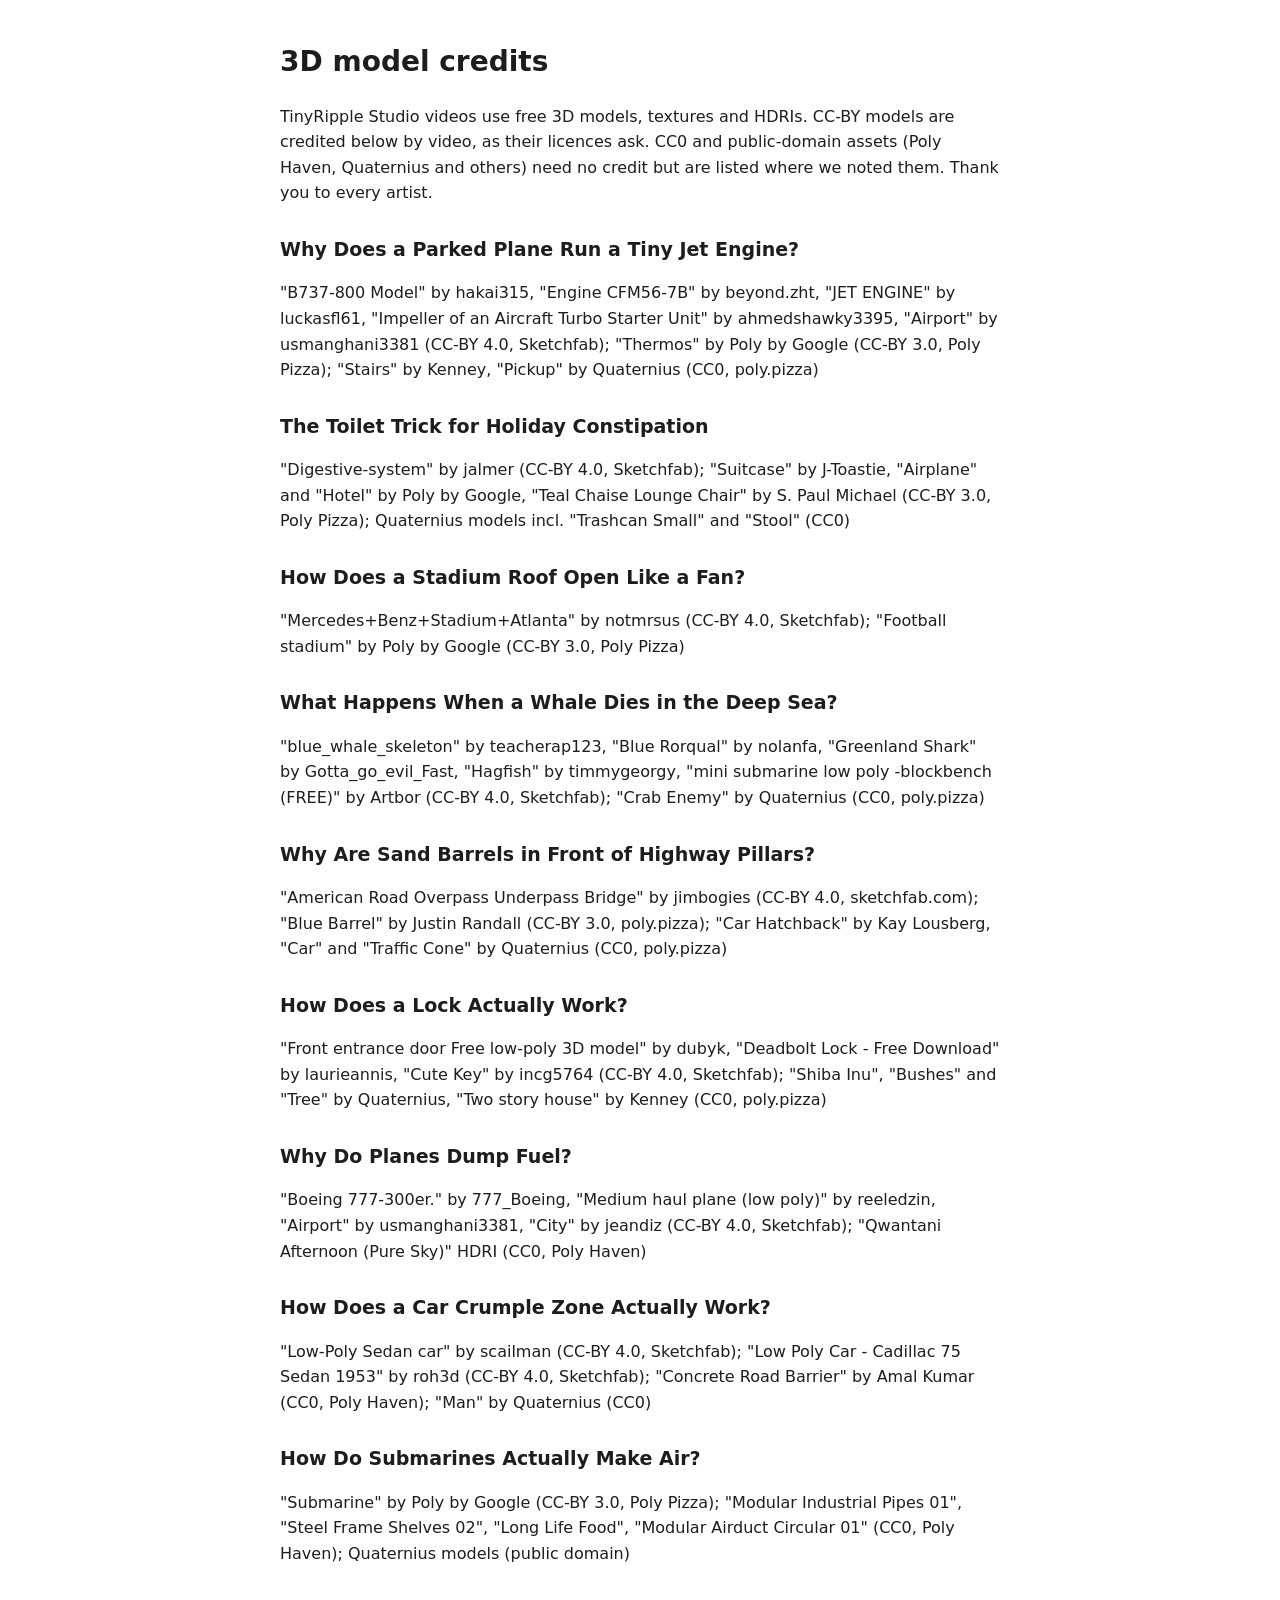
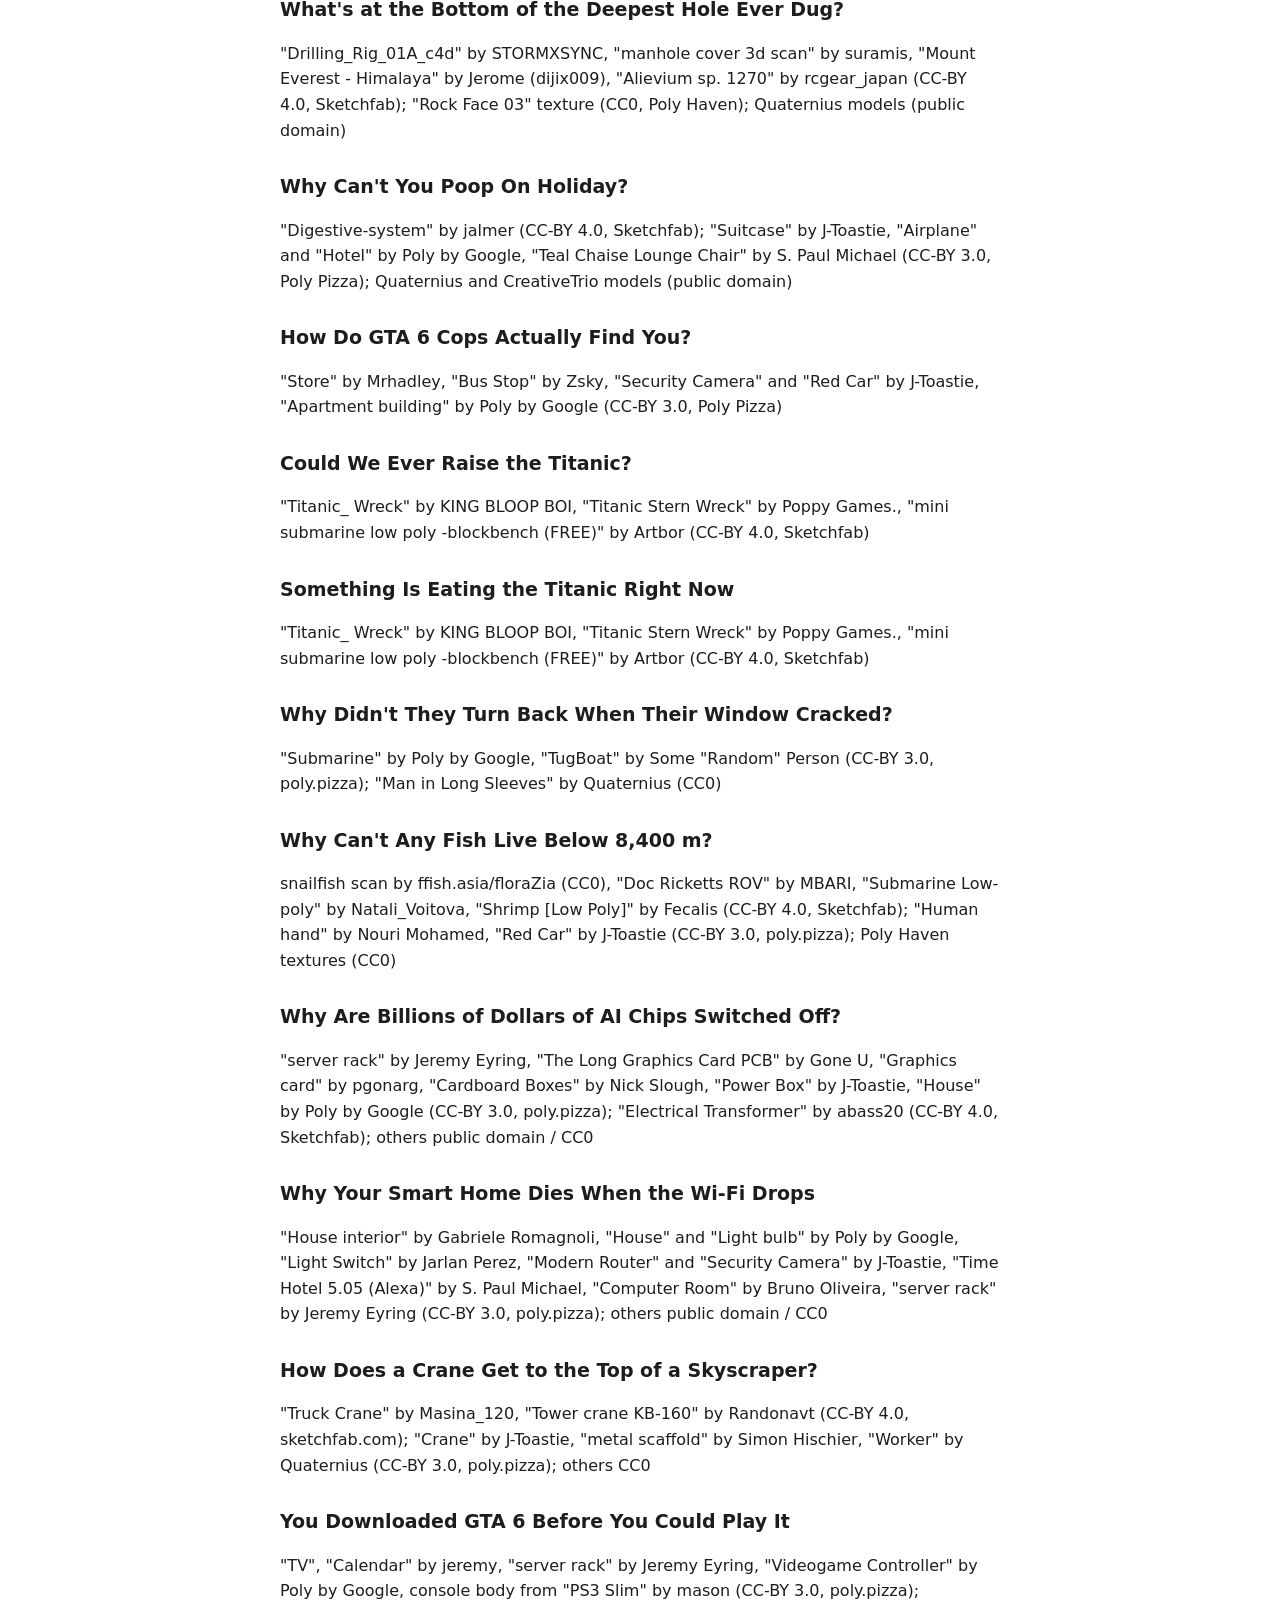
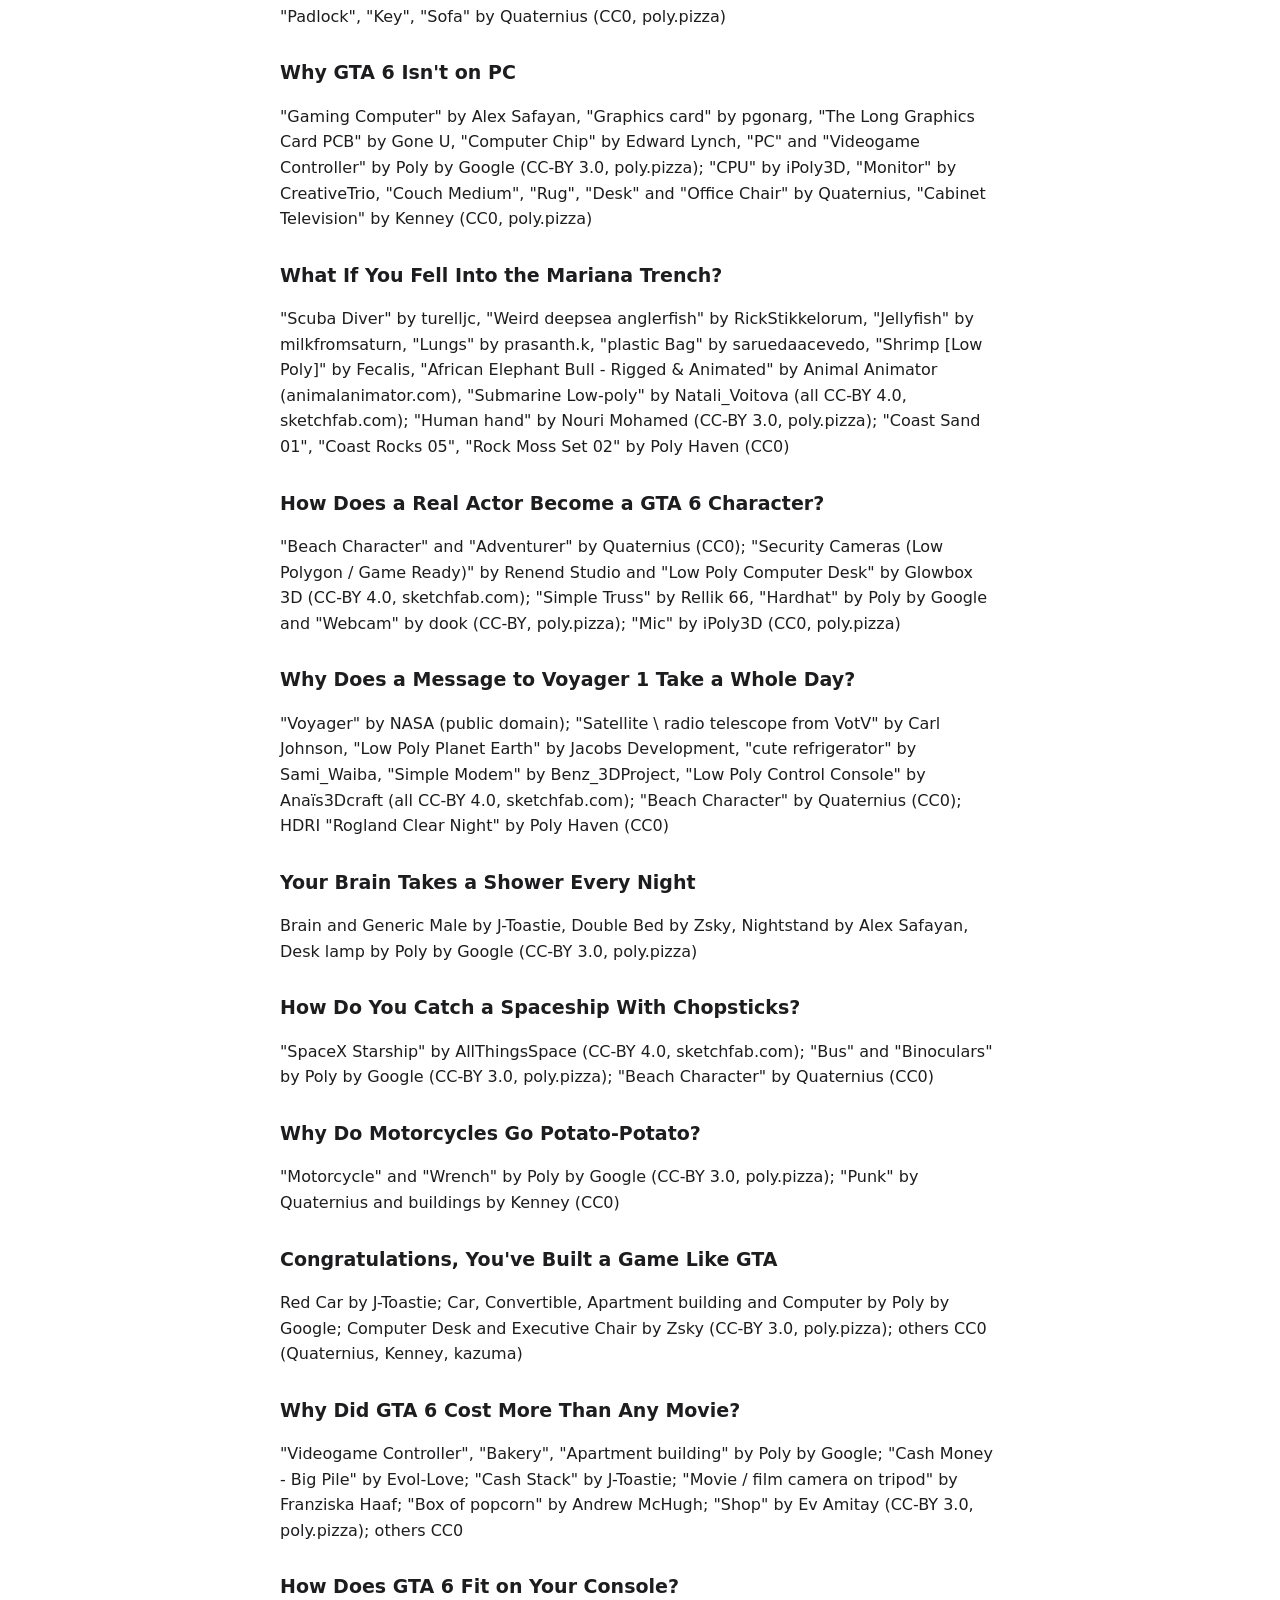
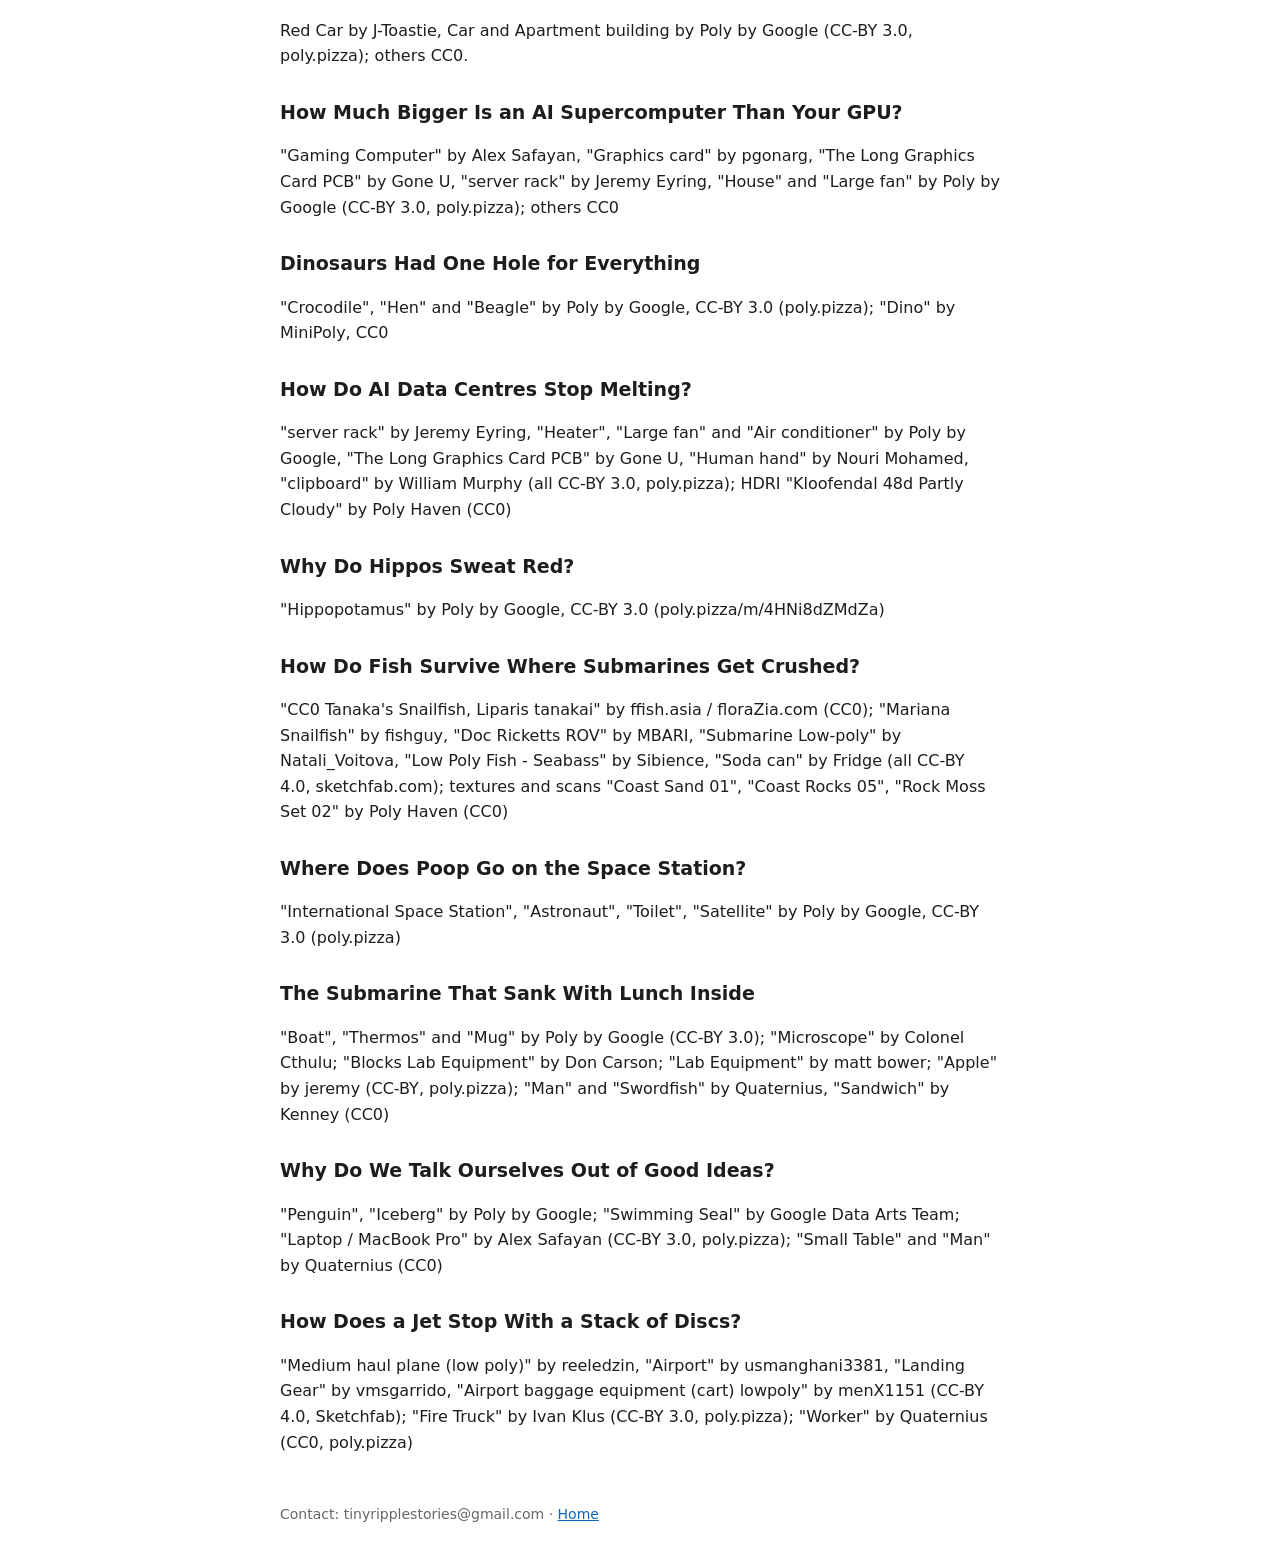
==== commit 29f97095: "Add files via upload" ====
--- a/credits.html
+++ b/credits.html
@@ -1,5 +1,9 @@
 <!doctype html><html lang="en"><head><meta charset="utf-8"><meta name="viewport" content="width=device-width,initial-scale=1"><title>3D Model Credits</title><link rel="stylesheet" href="style.css"></head><body>
 <h1>3D model credits</h1><p>TinyRipple Studio videos use free 3D models, textures and HDRIs. CC-BY models are credited below by video, as their licences ask. CC0 and public-domain assets (Poly Haven, Quaternius and others) need no credit but are listed where we noted them. Thank you to every artist.</p>
+<h2>Why Does a Parked Plane Run a Tiny Jet Engine?</h2><p>&quot;B737-800 Model&quot; by hakai315, &quot;Engine CFM56-7B&quot; by beyond.zht, &quot;JET ENGINE&quot; by luckasfl61, &quot;Impeller of an Aircraft Turbo Starter Unit&quot; by ahmedshawky3395, &quot;Airport&quot; by usmanghani3381 (CC-BY 4.0, Sketchfab); &quot;Thermos&quot; by Poly by Google (CC-BY 3.0, Poly Pizza); &quot;Stairs&quot; by Kenney, &quot;Pickup&quot; by Quaternius (CC0, poly.pizza)</p>
+<h2>The Toilet Trick for Holiday Constipation</h2><p>&quot;Digestive-system&quot; by jalmer (CC-BY 4.0, Sketchfab); &quot;Suitcase&quot; by J-Toastie, &quot;Airplane&quot; and &quot;Hotel&quot; by Poly by Google, &quot;Teal Chaise Lounge Chair&quot; by S. Paul Michael (CC-BY 3.0, Poly Pizza); Quaternius models incl. &quot;Trashcan Small&quot; and &quot;Stool&quot; (CC0)</p>
+<h2>How Does a Stadium Roof Open Like a Fan?</h2><p>&quot;Mercedes+Benz+Stadium+Atlanta&quot; by notmrsus (CC-BY 4.0, Sketchfab); &quot;Football stadium&quot; by Poly by Google (CC-BY 3.0, Poly Pizza)</p>
+<h2>What Happens When a Whale Dies in the Deep Sea?</h2><p>&quot;blue_whale_skeleton&quot; by teacherap123, &quot;Blue Rorqual&quot; by nolanfa, &quot;Greenland Shark&quot; by Gotta_go_evil_Fast, &quot;Hagfish&quot; by timmygeorgy, &quot;mini submarine low poly -blockbench (FREE)&quot; by Artbor (CC-BY 4.0, Sketchfab); &quot;Crab Enemy&quot; by Quaternius (CC0, poly.pizza)</p>
 <h2>Why Are Sand Barrels in Front of Highway Pillars?</h2><p>&quot;American Road Overpass Underpass Bridge&quot; by jimbogies (CC-BY 4.0, sketchfab.com); &quot;Blue Barrel&quot; by Justin Randall (CC-BY 3.0, poly.pizza); &quot;Car Hatchback&quot; by Kay Lousberg, &quot;Car&quot; and &quot;Traffic Cone&quot; by Quaternius (CC0, poly.pizza)</p>
 <h2>How Does a Lock Actually Work?</h2><p>&quot;Front entrance door Free low-poly 3D model&quot; by dubyk, &quot;Deadbolt Lock - Free Download&quot; by laurieannis, &quot;Cute Key&quot; by incg5764 (CC-BY 4.0, Sketchfab); &quot;Shiba Inu&quot;, &quot;Bushes&quot; and &quot;Tree&quot; by Quaternius, &quot;Two story house&quot; by Kenney (CC0, poly.pizza)</p>
 <h2>Why Do Planes Dump Fuel?</h2><p>&quot;Boeing 777-300er.&quot; by 777_Boeing, &quot;Medium haul plane (low poly)&quot; by reeledzin, &quot;Airport&quot; by usmanghani3381, &quot;City&quot; by jeandiz (CC-BY 4.0, Sketchfab); &quot;Qwantani Afternoon (Pure Sky)&quot; HDRI (CC0, Poly Haven)</p>
@@ -33,4 +37,6 @@
 <h2>How Do Fish Survive Where Submarines Get Crushed?</h2><p>&quot;CC0 Tanaka&#x27;s Snailfish, Liparis tanakai&quot; by ffish.asia / floraZia.com (CC0); &quot;Mariana Snailfish&quot; by fishguy, &quot;Doc Ricketts ROV&quot; by MBARI, &quot;Submarine Low-poly&quot; by Natali_Voitova, &quot;Low Poly Fish - Seabass&quot; by Sibience, &quot;Soda can&quot; by Fridge (all CC-BY 4.0, sketchfab.com); textures and scans &quot;Coast Sand 01&quot;, &quot;Coast Rocks 05&quot;, &quot;Rock Moss Set 02&quot; by Poly Haven (CC0)</p>
 <h2>Where Does Poop Go on the Space Station?</h2><p>&quot;International Space Station&quot;, &quot;Astronaut&quot;, &quot;Toilet&quot;, &quot;Satellite&quot; by Poly by Google, CC-BY 3.0 (poly.pizza)</p>
 <h2>The Submarine That Sank With Lunch Inside</h2><p>&quot;Boat&quot;, &quot;Thermos&quot; and &quot;Mug&quot; by Poly by Google (CC-BY 3.0); &quot;Microscope&quot; by Colonel Cthulu; &quot;Blocks Lab Equipment&quot; by Don Carson; &quot;Lab Equipment&quot; by matt bower; &quot;Apple&quot; by jeremy (CC-BY, poly.pizza); &quot;Man&quot; and &quot;Swordfish&quot; by Quaternius, &quot;Sandwich&quot; by Kenney (CC0)</p>
+<h2>Why Do We Talk Ourselves Out of Good Ideas?</h2><p>&quot;Penguin&quot;, &quot;Iceberg&quot; by Poly by Google; &quot;Swimming Seal&quot; by Google Data Arts Team; &quot;Laptop / MacBook Pro&quot; by Alex Safayan (CC-BY 3.0, poly.pizza); &quot;Small Table&quot; and &quot;Man&quot; by Quaternius (CC0)</p>
+<h2>How Does a Jet Stop With a Stack of Discs?</h2><p>&quot;Medium haul plane (low poly)&quot; by reeledzin, &quot;Airport&quot; by usmanghani3381, &quot;Landing Gear&quot; by vmsgarrido, &quot;Airport baggage equipment (cart) lowpoly&quot; by menX1151 (CC-BY 4.0, Sketchfab); &quot;Fire Truck&quot; by Ivan Klus (CC-BY 3.0, poly.pizza); &quot;Worker&quot; by Quaternius (CC0, poly.pizza)</p>
 <footer>Contact: tinyripplestories@gmail.com · <a href="index.html">Home</a></footer></body></html>
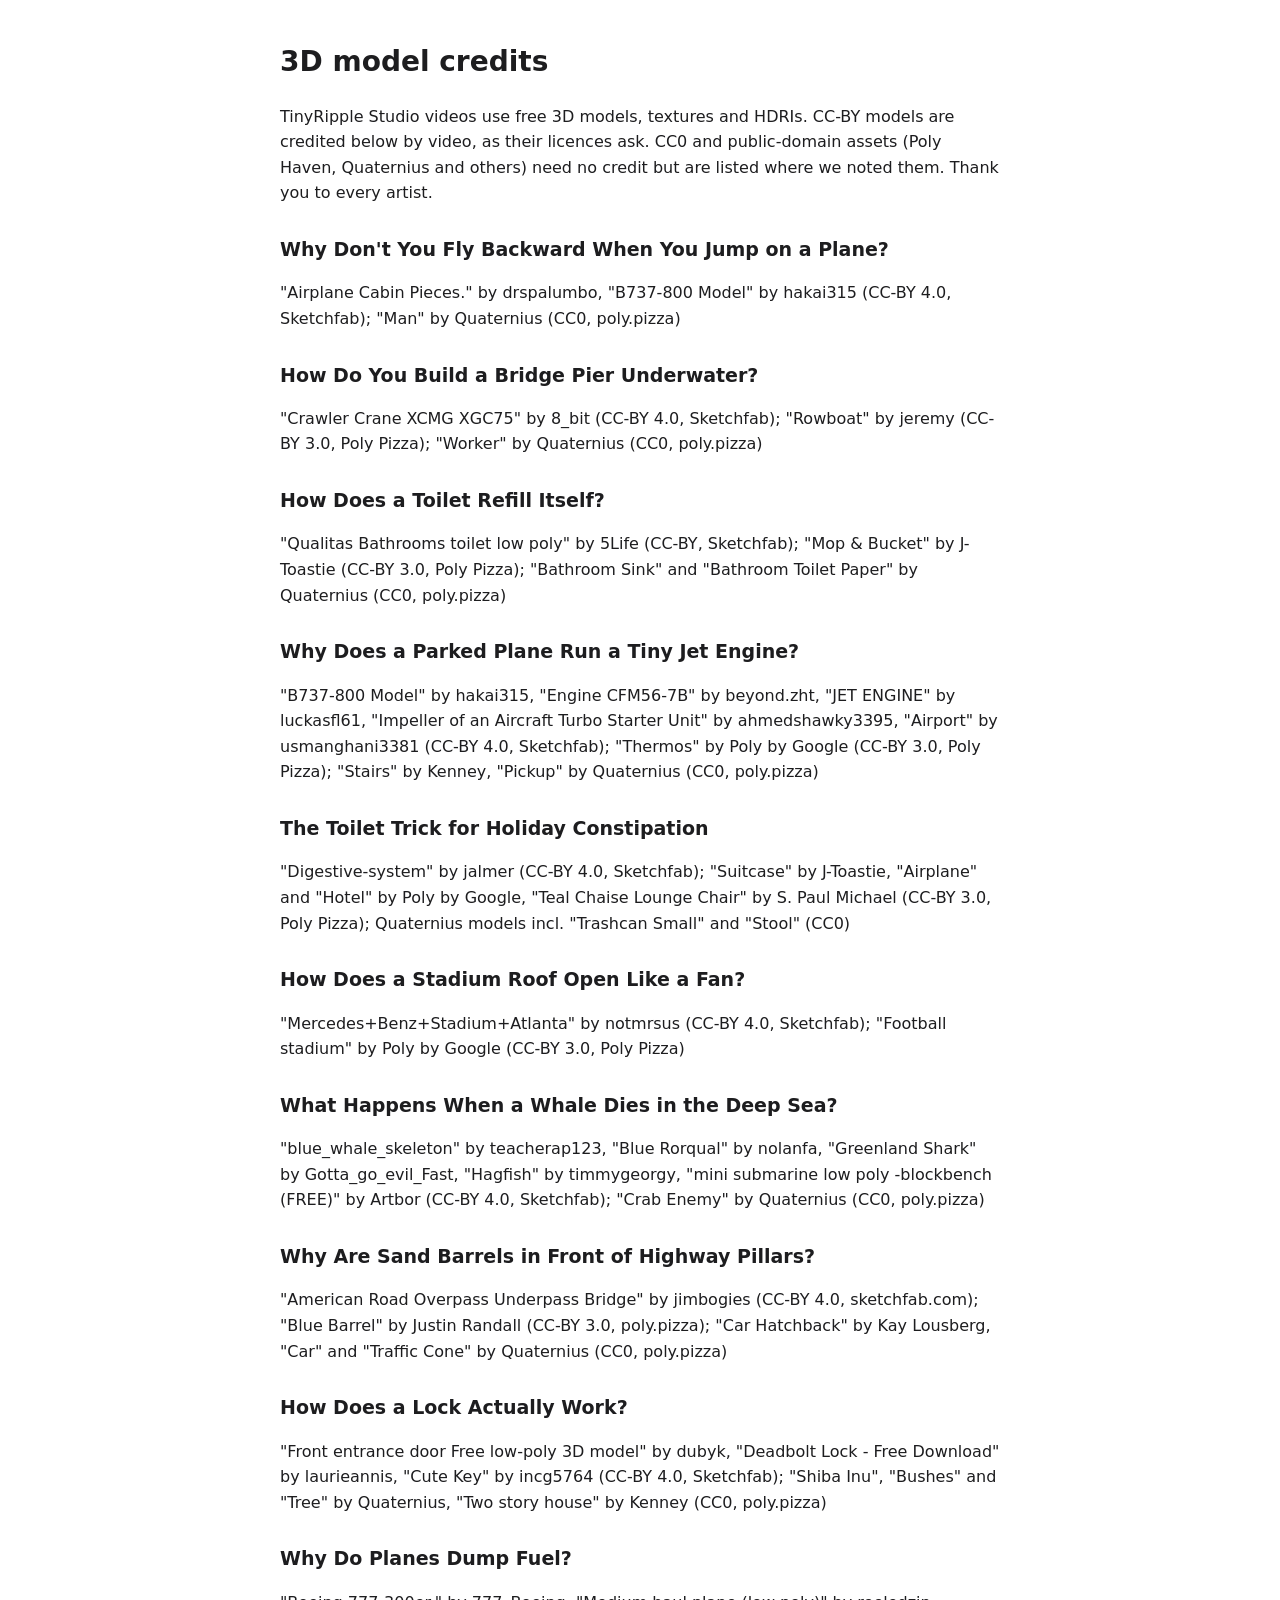
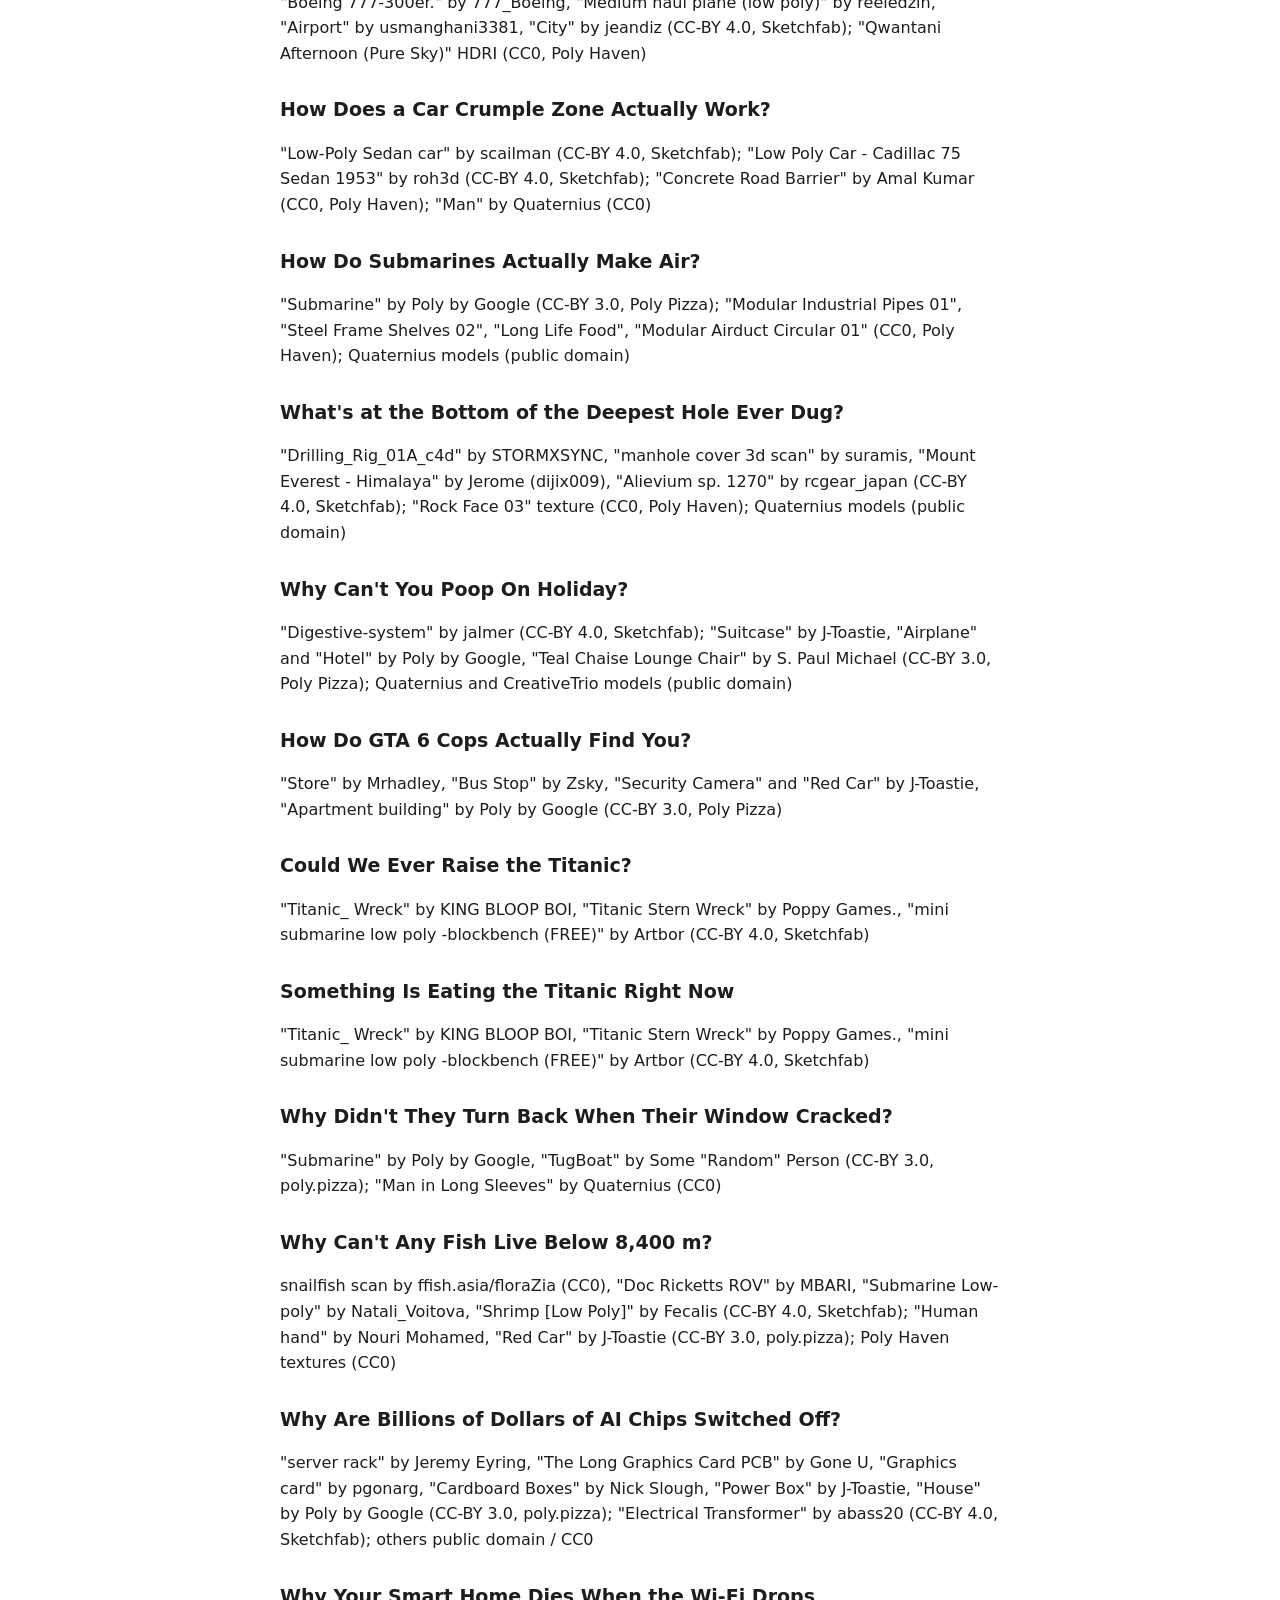
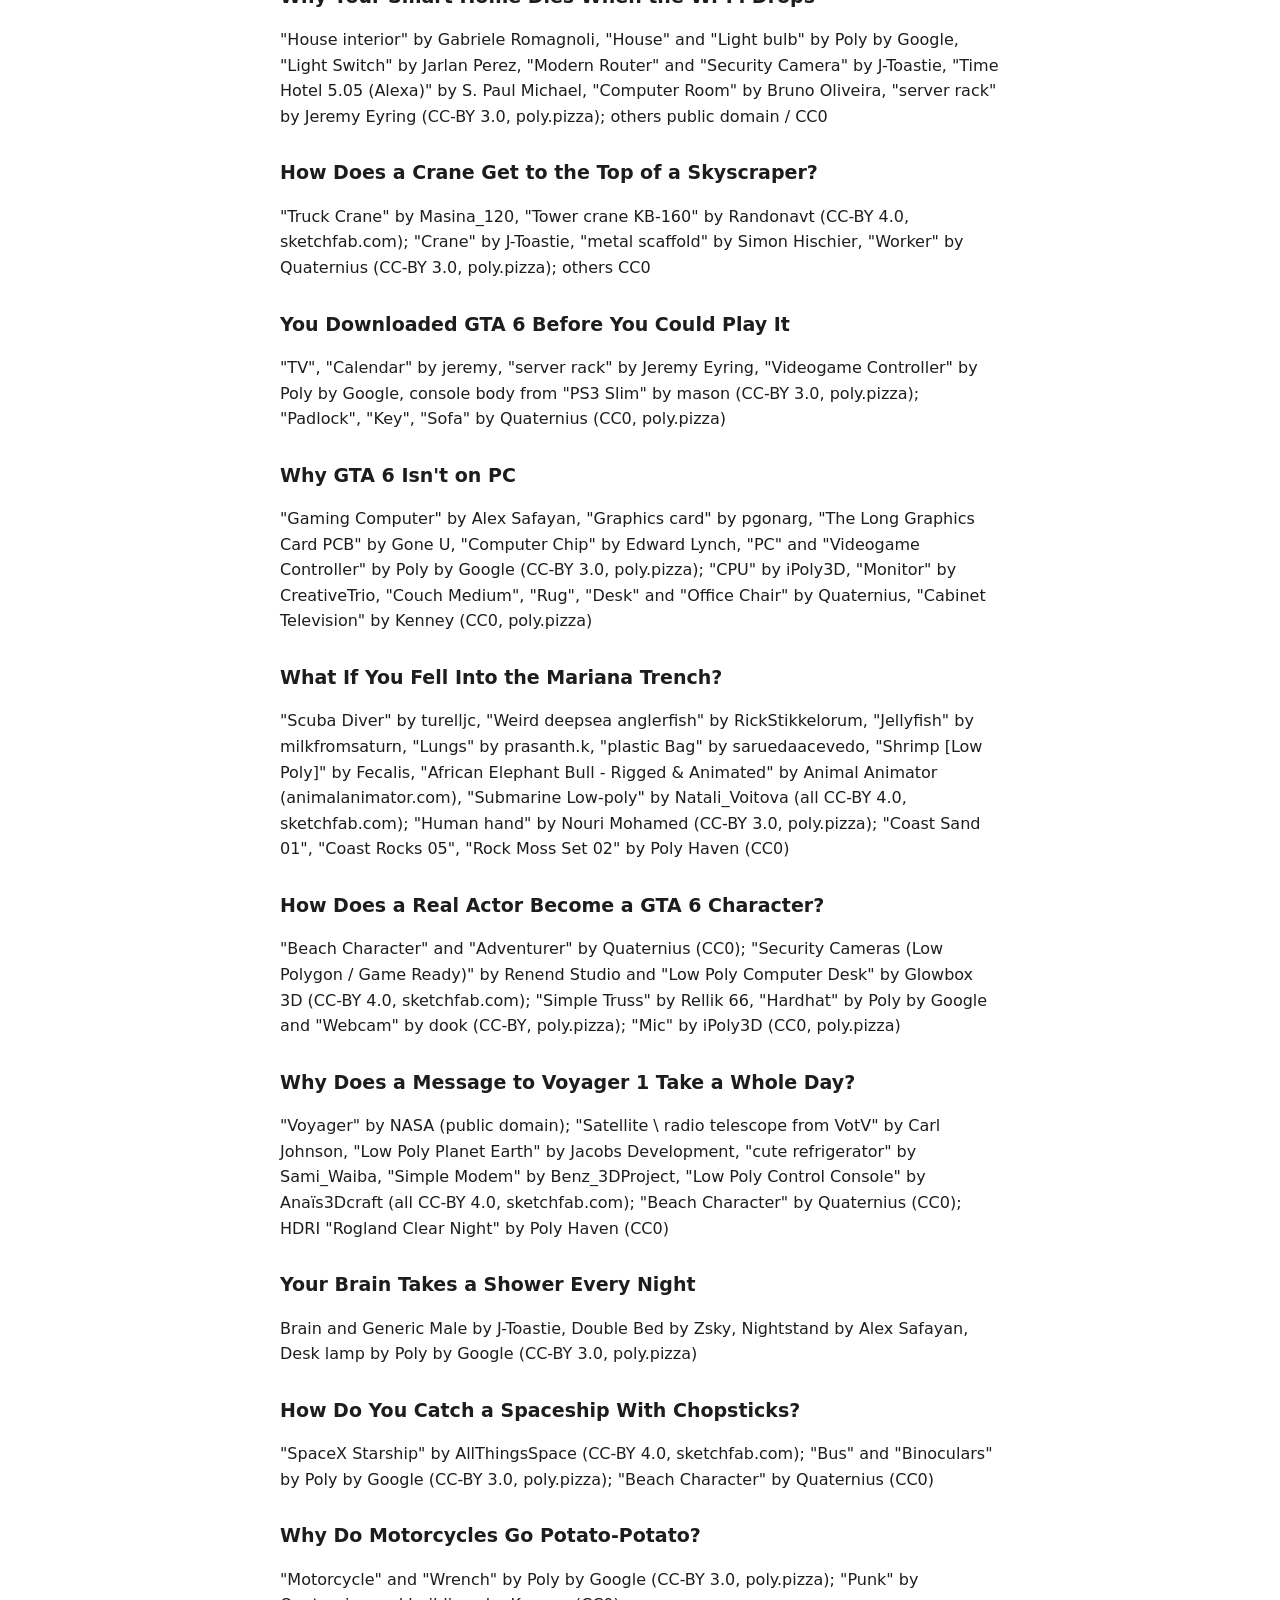
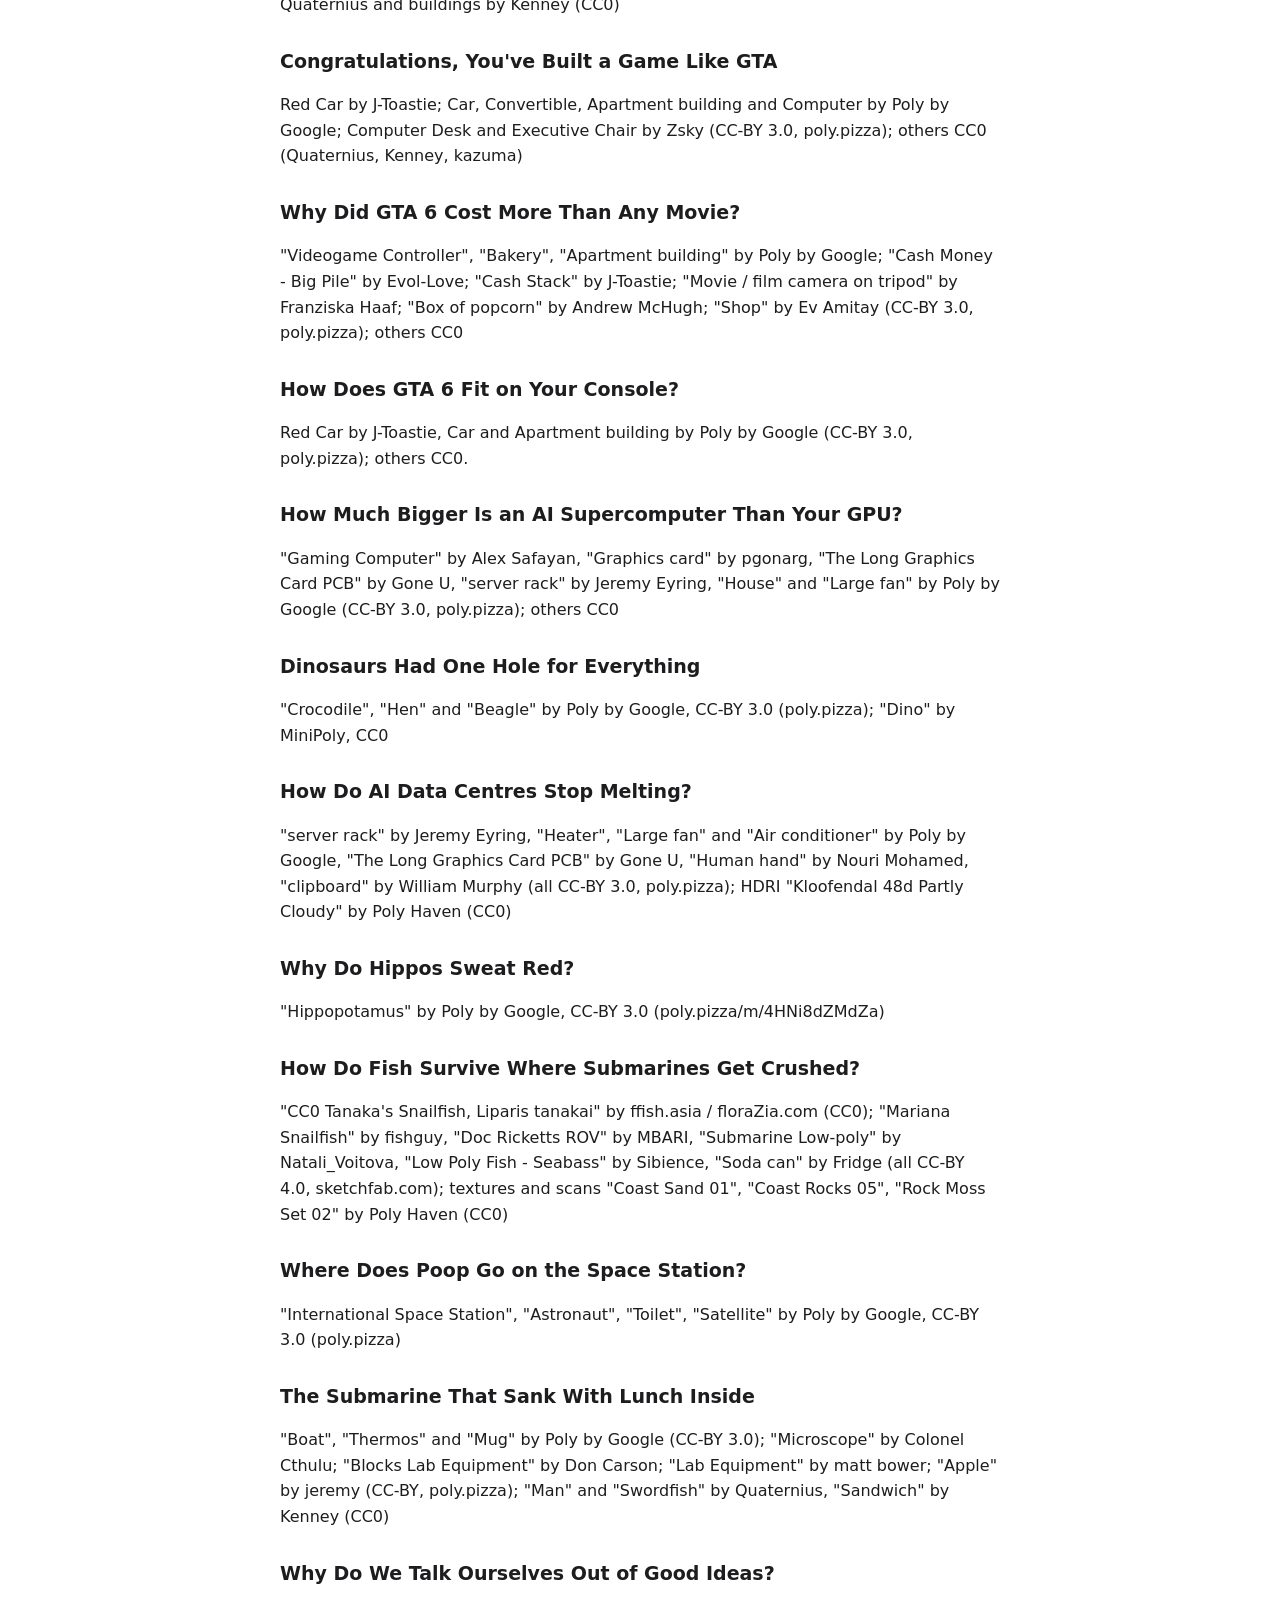
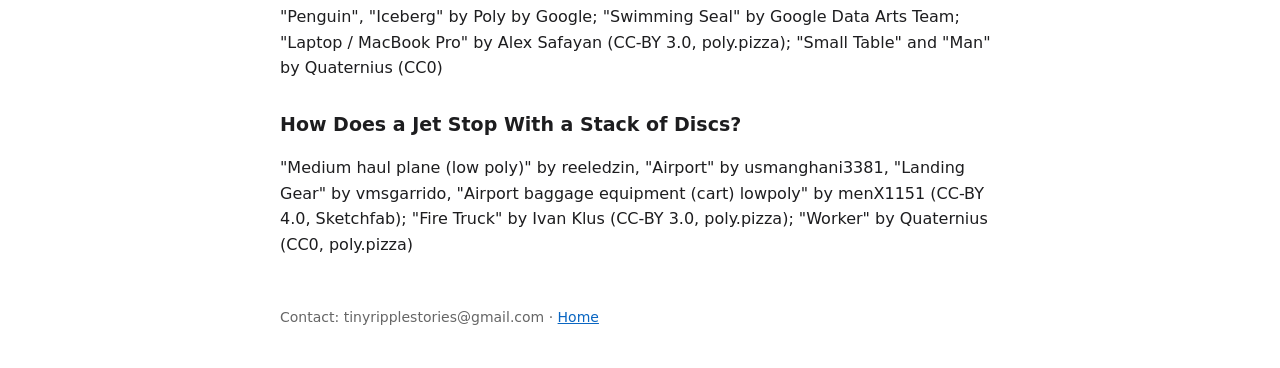
==== commit 86cab5c3: "Add files via upload" ====
--- a/credits.html
+++ b/credits.html
@@ -1,42 +1,45 @@
-<!doctype html><html lang="en"><head><meta charset="utf-8"><meta name="viewport" content="width=device-width,initial-scale=1"><title>3D Model Credits</title><link rel="stylesheet" href="style.css"></head><body>
-<h1>3D model credits</h1><p>TinyRipple Studio videos use free 3D models, textures and HDRIs. CC-BY models are credited below by video, as their licences ask. CC0 and public-domain assets (Poly Haven, Quaternius and others) need no credit but are listed where we noted them. Thank you to every artist.</p>
-<h2>Why Does a Parked Plane Run a Tiny Jet Engine?</h2><p>&quot;B737-800 Model&quot; by hakai315, &quot;Engine CFM56-7B&quot; by beyond.zht, &quot;JET ENGINE&quot; by luckasfl61, &quot;Impeller of an Aircraft Turbo Starter Unit&quot; by ahmedshawky3395, &quot;Airport&quot; by usmanghani3381 (CC-BY 4.0, Sketchfab); &quot;Thermos&quot; by Poly by Google (CC-BY 3.0, Poly Pizza); &quot;Stairs&quot; by Kenney, &quot;Pickup&quot; by Quaternius (CC0, poly.pizza)</p>
-<h2>The Toilet Trick for Holiday Constipation</h2><p>&quot;Digestive-system&quot; by jalmer (CC-BY 4.0, Sketchfab); &quot;Suitcase&quot; by J-Toastie, &quot;Airplane&quot; and &quot;Hotel&quot; by Poly by Google, &quot;Teal Chaise Lounge Chair&quot; by S. Paul Michael (CC-BY 3.0, Poly Pizza); Quaternius models incl. &quot;Trashcan Small&quot; and &quot;Stool&quot; (CC0)</p>
-<h2>How Does a Stadium Roof Open Like a Fan?</h2><p>&quot;Mercedes+Benz+Stadium+Atlanta&quot; by notmrsus (CC-BY 4.0, Sketchfab); &quot;Football stadium&quot; by Poly by Google (CC-BY 3.0, Poly Pizza)</p>
-<h2>What Happens When a Whale Dies in the Deep Sea?</h2><p>&quot;blue_whale_skeleton&quot; by teacherap123, &quot;Blue Rorqual&quot; by nolanfa, &quot;Greenland Shark&quot; by Gotta_go_evil_Fast, &quot;Hagfish&quot; by timmygeorgy, &quot;mini submarine low poly -blockbench (FREE)&quot; by Artbor (CC-BY 4.0, Sketchfab); &quot;Crab Enemy&quot; by Quaternius (CC0, poly.pizza)</p>
-<h2>Why Are Sand Barrels in Front of Highway Pillars?</h2><p>&quot;American Road Overpass Underpass Bridge&quot; by jimbogies (CC-BY 4.0, sketchfab.com); &quot;Blue Barrel&quot; by Justin Randall (CC-BY 3.0, poly.pizza); &quot;Car Hatchback&quot; by Kay Lousberg, &quot;Car&quot; and &quot;Traffic Cone&quot; by Quaternius (CC0, poly.pizza)</p>
-<h2>How Does a Lock Actually Work?</h2><p>&quot;Front entrance door Free low-poly 3D model&quot; by dubyk, &quot;Deadbolt Lock - Free Download&quot; by laurieannis, &quot;Cute Key&quot; by incg5764 (CC-BY 4.0, Sketchfab); &quot;Shiba Inu&quot;, &quot;Bushes&quot; and &quot;Tree&quot; by Quaternius, &quot;Two story house&quot; by Kenney (CC0, poly.pizza)</p>
-<h2>Why Do Planes Dump Fuel?</h2><p>&quot;Boeing 777-300er.&quot; by 777_Boeing, &quot;Medium haul plane (low poly)&quot; by reeledzin, &quot;Airport&quot; by usmanghani3381, &quot;City&quot; by jeandiz (CC-BY 4.0, Sketchfab); &quot;Qwantani Afternoon (Pure Sky)&quot; HDRI (CC0, Poly Haven)</p>
-<h2>How Does a Car Crumple Zone Actually Work?</h2><p>&quot;Low-Poly Sedan car&quot; by scailman (CC-BY 4.0, Sketchfab); &quot;Low Poly Car - Cadillac 75 Sedan 1953&quot; by roh3d (CC-BY 4.0, Sketchfab); &quot;Concrete Road Barrier&quot; by Amal Kumar (CC0, Poly Haven); &quot;Man&quot; by Quaternius (CC0)</p>
-<h2>How Do Submarines Actually Make Air?</h2><p>&quot;Submarine&quot; by Poly by Google (CC-BY 3.0, Poly Pizza); &quot;Modular Industrial Pipes 01&quot;, &quot;Steel Frame Shelves 02&quot;, &quot;Long Life Food&quot;, &quot;Modular Airduct Circular 01&quot; (CC0, Poly Haven); Quaternius models (public domain)</p>
-<h2>What&#x27;s at the Bottom of the Deepest Hole Ever Dug?</h2><p>&quot;Drilling_Rig_01A_c4d&quot; by STORMXSYNC, &quot;manhole cover 3d scan&quot; by suramis, &quot;Mount Everest - Himalaya&quot; by Jerome (dijix009), &quot;Alievium sp. 1270&quot; by rcgear_japan (CC-BY 4.0, Sketchfab); &quot;Rock Face 03&quot; texture (CC0, Poly Haven); Quaternius models (public domain)</p>
-<h2>Why Can&#x27;t You Poop On Holiday?</h2><p>&quot;Digestive-system&quot; by jalmer (CC-BY 4.0, Sketchfab); &quot;Suitcase&quot; by J-Toastie, &quot;Airplane&quot; and &quot;Hotel&quot; by Poly by Google, &quot;Teal Chaise Lounge Chair&quot; by S. Paul Michael (CC-BY 3.0, Poly Pizza); Quaternius and CreativeTrio models (public domain)</p>
-<h2>How Do GTA 6 Cops Actually Find You?</h2><p>&quot;Store&quot; by Mrhadley, &quot;Bus Stop&quot; by Zsky, &quot;Security Camera&quot; and &quot;Red Car&quot; by J-Toastie, &quot;Apartment building&quot; by Poly by Google (CC-BY 3.0, Poly Pizza)</p>
-<h2>Could We Ever Raise the Titanic?</h2><p>&quot;Titanic_ Wreck&quot; by KING BLOOP BOI, &quot;Titanic Stern Wreck&quot; by Poppy Games., &quot;mini submarine low poly -blockbench (FREE)&quot; by Artbor (CC-BY 4.0, Sketchfab)</p>
-<h2>Something Is Eating the Titanic Right Now</h2><p>&quot;Titanic_ Wreck&quot; by KING BLOOP BOI, &quot;Titanic Stern Wreck&quot; by Poppy Games., &quot;mini submarine low poly -blockbench (FREE)&quot; by Artbor (CC-BY 4.0, Sketchfab)</p>
-<h2>Why Didn&#x27;t They Turn Back When Their Window Cracked?</h2><p>&quot;Submarine&quot; by Poly by Google, &quot;TugBoat&quot; by Some &quot;Random&quot; Person (CC-BY 3.0, poly.pizza); &quot;Man in Long Sleeves&quot; by Quaternius (CC0)</p>
-<h2>Why Can&#x27;t Any Fish Live Below 8,400 m?</h2><p>snailfish scan by ffish.asia/floraZia (CC0), &quot;Doc Ricketts ROV&quot; by MBARI, &quot;Submarine Low-poly&quot; by Natali_Voitova, &quot;Shrimp [Low Poly]&quot; by Fecalis (CC-BY 4.0, Sketchfab); &quot;Human hand&quot; by Nouri Mohamed, &quot;Red Car&quot; by J-Toastie (CC-BY 3.0, poly.pizza); Poly Haven textures (CC0)</p>
-<h2>Why Are Billions of Dollars of AI Chips Switched Off?</h2><p>&quot;server rack&quot; by Jeremy Eyring, &quot;The Long Graphics Card PCB&quot; by Gone U, &quot;Graphics card&quot; by pgonarg, &quot;Cardboard Boxes&quot; by Nick Slough, &quot;Power Box&quot; by J-Toastie, &quot;House&quot; by Poly by Google (CC-BY 3.0, poly.pizza); &quot;Electrical Transformer&quot; by abass20 (CC-BY 4.0, Sketchfab); others public domain / CC0</p>
-<h2>Why Your Smart Home Dies When the Wi-Fi Drops</h2><p>&quot;House interior&quot; by Gabriele Romagnoli, &quot;House&quot; and &quot;Light bulb&quot; by Poly by Google, &quot;Light Switch&quot; by Jarlan Perez, &quot;Modern Router&quot; and &quot;Security Camera&quot; by J-Toastie, &quot;Time Hotel 5.05 (Alexa)&quot; by S. Paul Michael, &quot;Computer Room&quot; by Bruno Oliveira, &quot;server rack&quot; by Jeremy Eyring (CC-BY 3.0, poly.pizza); others public domain / CC0</p>
-<h2>How Does a Crane Get to the Top of a Skyscraper?</h2><p>&quot;Truck Crane&quot; by Masina_120, &quot;Tower crane KB-160&quot; by Randonavt (CC-BY 4.0, sketchfab.com); &quot;Crane&quot; by J-Toastie, &quot;metal scaffold&quot; by Simon Hischier, &quot;Worker&quot; by Quaternius (CC-BY 3.0, poly.pizza); others CC0</p>
-<h2>You Downloaded GTA 6 Before You Could Play It</h2><p>&quot;TV&quot;, &quot;Calendar&quot; by jeremy, &quot;server rack&quot; by Jeremy Eyring, &quot;Videogame Controller&quot; by Poly by Google, console body from &quot;PS3 Slim&quot; by mason (CC-BY 3.0, poly.pizza); &quot;Padlock&quot;, &quot;Key&quot;, &quot;Sofa&quot; by Quaternius (CC0, poly.pizza)</p>
-<h2>Why GTA 6 Isn&#x27;t on PC</h2><p>&quot;Gaming Computer&quot; by Alex Safayan, &quot;Graphics card&quot; by pgonarg, &quot;The Long Graphics Card PCB&quot; by Gone U, &quot;Computer Chip&quot; by Edward Lynch, &quot;PC&quot; and &quot;Videogame Controller&quot; by Poly by Google (CC-BY 3.0, poly.pizza); &quot;CPU&quot; by iPoly3D, &quot;Monitor&quot; by CreativeTrio, &quot;Couch Medium&quot;, &quot;Rug&quot;, &quot;Desk&quot; and &quot;Office Chair&quot; by Quaternius, &quot;Cabinet Television&quot; by Kenney (CC0, poly.pizza)</p>
-<h2>What If You Fell Into the Mariana Trench?</h2><p>&quot;Scuba Diver&quot; by turelljc, &quot;Weird deepsea anglerfish&quot; by RickStikkelorum, &quot;Jellyfish&quot; by milkfromsaturn, &quot;Lungs&quot; by prasanth.k, &quot;plastic Bag&quot; by saruedaacevedo, &quot;Shrimp [Low Poly]&quot; by Fecalis, &quot;African Elephant Bull - Rigged &amp; Animated&quot; by Animal Animator (animalanimator.com), &quot;Submarine Low-poly&quot; by Natali_Voitova (all CC-BY 4.0, sketchfab.com); &quot;Human hand&quot; by Nouri Mohamed (CC-BY 3.0, poly.pizza); &quot;Coast Sand 01&quot;, &quot;Coast Rocks 05&quot;, &quot;Rock Moss Set 02&quot; by Poly Haven (CC0)</p>
-<h2>How Does a Real Actor Become a GTA 6 Character?</h2><p>&quot;Beach Character&quot; and &quot;Adventurer&quot; by Quaternius (CC0); &quot;Security Cameras (Low Polygon / Game Ready)&quot; by Renend Studio and &quot;Low Poly Computer Desk&quot; by Glowbox 3D (CC-BY 4.0, sketchfab.com); &quot;Simple Truss&quot; by Rellik 66, &quot;Hardhat&quot; by Poly by Google and &quot;Webcam&quot; by dook (CC-BY, poly.pizza); &quot;Mic&quot; by iPoly3D (CC0, poly.pizza)</p>
-<h2>Why Does a Message to Voyager 1 Take a Whole Day?</h2><p>&quot;Voyager&quot; by NASA (public domain); &quot;Satellite \ radio telescope from VotV&quot; by Carl Johnson, &quot;Low Poly Planet Earth&quot; by Jacobs Development, &quot;cute refrigerator&quot; by Sami_Waiba, &quot;Simple Modem&quot; by Benz_3DProject, &quot;Low Poly Control Console&quot; by Anaïs3Dcraft (all CC-BY 4.0, sketchfab.com); &quot;Beach Character&quot; by Quaternius (CC0); HDRI &quot;Rogland Clear Night&quot; by Poly Haven (CC0)</p>
-<h2>Your Brain Takes a Shower Every Night</h2><p>Brain and Generic Male by J-Toastie, Double Bed by Zsky, Nightstand by Alex Safayan, Desk lamp by Poly by Google (CC-BY 3.0, poly.pizza)</p>
-<h2>How Do You Catch a Spaceship With Chopsticks?</h2><p>&quot;SpaceX Starship&quot; by AllThingsSpace (CC-BY 4.0, sketchfab.com); &quot;Bus&quot; and &quot;Binoculars&quot; by Poly by Google (CC-BY 3.0, poly.pizza); &quot;Beach Character&quot; by Quaternius (CC0)</p>
-<h2>Why Do Motorcycles Go Potato-Potato?</h2><p>&quot;Motorcycle&quot; and &quot;Wrench&quot; by Poly by Google (CC-BY 3.0, poly.pizza); &quot;Punk&quot; by Quaternius and buildings by Kenney (CC0)</p>
-<h2>Congratulations, You&#x27;ve Built a Game Like GTA</h2><p>Red Car by J-Toastie; Car, Convertible, Apartment building and Computer by Poly by Google; Computer Desk and Executive Chair by Zsky (CC-BY 3.0, poly.pizza); others CC0 (Quaternius, Kenney, kazuma)</p>
-<h2>Why Did GTA 6 Cost More Than Any Movie?</h2><p>&quot;Videogame Controller&quot;, &quot;Bakery&quot;, &quot;Apartment building&quot; by Poly by Google; &quot;Cash Money - Big Pile&quot; by Evol-Love; &quot;Cash Stack&quot; by J-Toastie; &quot;Movie / film camera on tripod&quot; by Franziska Haaf; &quot;Box of popcorn&quot; by Andrew McHugh; &quot;Shop&quot; by Ev Amitay (CC-BY 3.0, poly.pizza); others CC0</p>
-<h2>How Does GTA 6 Fit on Your Console?</h2><p>Red Car by J-Toastie, Car and Apartment building by Poly by Google (CC-BY 3.0, poly.pizza); others CC0.</p>
-<h2>How Much Bigger Is an AI Supercomputer Than Your GPU?</h2><p>&quot;Gaming Computer&quot; by Alex Safayan, &quot;Graphics card&quot; by pgonarg, &quot;The Long Graphics Card PCB&quot; by Gone U, &quot;server rack&quot; by Jeremy Eyring, &quot;House&quot; and &quot;Large fan&quot; by Poly by Google (CC-BY 3.0, poly.pizza); others CC0</p>
-<h2>Dinosaurs Had One Hole for Everything</h2><p>&quot;Crocodile&quot;, &quot;Hen&quot; and &quot;Beagle&quot; by Poly by Google, CC-BY 3.0 (poly.pizza); &quot;Dino&quot; by MiniPoly, CC0</p>
-<h2>How Do AI Data Centres Stop Melting?</h2><p>&quot;server rack&quot; by Jeremy Eyring, &quot;Heater&quot;, &quot;Large fan&quot; and &quot;Air conditioner&quot; by Poly by Google, &quot;The Long Graphics Card PCB&quot; by Gone U, &quot;Human hand&quot; by Nouri Mohamed, &quot;clipboard&quot; by William Murphy (all CC-BY 3.0, poly.pizza); HDRI &quot;Kloofendal 48d Partly Cloudy&quot; by Poly Haven (CC0)</p>
-<h2>Why Do Hippos Sweat Red?</h2><p>&quot;Hippopotamus&quot; by Poly by Google, CC-BY 3.0 (poly.pizza/m/4HNi8dZMdZa)</p>
-<h2>How Do Fish Survive Where Submarines Get Crushed?</h2><p>&quot;CC0 Tanaka&#x27;s Snailfish, Liparis tanakai&quot; by ffish.asia / floraZia.com (CC0); &quot;Mariana Snailfish&quot; by fishguy, &quot;Doc Ricketts ROV&quot; by MBARI, &quot;Submarine Low-poly&quot; by Natali_Voitova, &quot;Low Poly Fish - Seabass&quot; by Sibience, &quot;Soda can&quot; by Fridge (all CC-BY 4.0, sketchfab.com); textures and scans &quot;Coast Sand 01&quot;, &quot;Coast Rocks 05&quot;, &quot;Rock Moss Set 02&quot; by Poly Haven (CC0)</p>
-<h2>Where Does Poop Go on the Space Station?</h2><p>&quot;International Space Station&quot;, &quot;Astronaut&quot;, &quot;Toilet&quot;, &quot;Satellite&quot; by Poly by Google, CC-BY 3.0 (poly.pizza)</p>
-<h2>The Submarine That Sank With Lunch Inside</h2><p>&quot;Boat&quot;, &quot;Thermos&quot; and &quot;Mug&quot; by Poly by Google (CC-BY 3.0); &quot;Microscope&quot; by Colonel Cthulu; &quot;Blocks Lab Equipment&quot; by Don Carson; &quot;Lab Equipment&quot; by matt bower; &quot;Apple&quot; by jeremy (CC-BY, poly.pizza); &quot;Man&quot; and &quot;Swordfish&quot; by Quaternius, &quot;Sandwich&quot; by Kenney (CC0)</p>
-<h2>Why Do We Talk Ourselves Out of Good Ideas?</h2><p>&quot;Penguin&quot;, &quot;Iceberg&quot; by Poly by Google; &quot;Swimming Seal&quot; by Google Data Arts Team; &quot;Laptop / MacBook Pro&quot; by Alex Safayan (CC-BY 3.0, poly.pizza); &quot;Small Table&quot; and &quot;Man&quot; by Quaternius (CC0)</p>
-<h2>How Does a Jet Stop With a Stack of Discs?</h2><p>&quot;Medium haul plane (low poly)&quot; by reeledzin, &quot;Airport&quot; by usmanghani3381, &quot;Landing Gear&quot; by vmsgarrido, &quot;Airport baggage equipment (cart) lowpoly&quot; by menX1151 (CC-BY 4.0, Sketchfab); &quot;Fire Truck&quot; by Ivan Klus (CC-BY 3.0, poly.pizza); &quot;Worker&quot; by Quaternius (CC0, poly.pizza)</p>
+<!doctype html><html lang="en"><head><meta charset="utf-8"><meta name="viewport" content="width=device-width,initial-scale=1"><title>3D Model Credits</title><link rel="stylesheet" href="style.css"></head><body>
+<h1>3D model credits</h1><p>TinyRipple Studio videos use free 3D models, textures and HDRIs. CC-BY models are credited below by video, as their licences ask. CC0 and public-domain assets (Poly Haven, Quaternius and others) need no credit but are listed where we noted them. Thank you to every artist.</p>
+<h2>Why Don&#x27;t You Fly Backward When You Jump on a Plane?</h2><p>&quot;Airplane Cabin Pieces.&quot; by drspalumbo, &quot;B737-800 Model&quot; by hakai315 (CC-BY 4.0, Sketchfab); &quot;Man&quot; by Quaternius (CC0, poly.pizza)</p>
+<h2>How Do You Build a Bridge Pier Underwater?</h2><p>&quot;Crawler Crane XCMG XGC75&quot; by 8_bit (CC-BY 4.0, Sketchfab); &quot;Rowboat&quot; by jeremy (CC-BY 3.0, Poly Pizza); &quot;Worker&quot; by Quaternius (CC0, poly.pizza)</p>
+<h2>How Does a Toilet Refill Itself?</h2><p>&quot;Qualitas Bathrooms toilet low poly&quot; by 5Life (CC-BY, Sketchfab); &quot;Mop &amp; Bucket&quot; by J-Toastie (CC-BY 3.0, Poly Pizza); &quot;Bathroom Sink&quot; and &quot;Bathroom Toilet Paper&quot; by Quaternius (CC0, poly.pizza)</p>
+<h2>Why Does a Parked Plane Run a Tiny Jet Engine?</h2><p>&quot;B737-800 Model&quot; by hakai315, &quot;Engine CFM56-7B&quot; by beyond.zht, &quot;JET ENGINE&quot; by luckasfl61, &quot;Impeller of an Aircraft Turbo Starter Unit&quot; by ahmedshawky3395, &quot;Airport&quot; by usmanghani3381 (CC-BY 4.0, Sketchfab); &quot;Thermos&quot; by Poly by Google (CC-BY 3.0, Poly Pizza); &quot;Stairs&quot; by Kenney, &quot;Pickup&quot; by Quaternius (CC0, poly.pizza)</p>
+<h2>The Toilet Trick for Holiday Constipation</h2><p>&quot;Digestive-system&quot; by jalmer (CC-BY 4.0, Sketchfab); &quot;Suitcase&quot; by J-Toastie, &quot;Airplane&quot; and &quot;Hotel&quot; by Poly by Google, &quot;Teal Chaise Lounge Chair&quot; by S. Paul Michael (CC-BY 3.0, Poly Pizza); Quaternius models incl. &quot;Trashcan Small&quot; and &quot;Stool&quot; (CC0)</p>
+<h2>How Does a Stadium Roof Open Like a Fan?</h2><p>&quot;Mercedes+Benz+Stadium+Atlanta&quot; by notmrsus (CC-BY 4.0, Sketchfab); &quot;Football stadium&quot; by Poly by Google (CC-BY 3.0, Poly Pizza)</p>
+<h2>What Happens When a Whale Dies in the Deep Sea?</h2><p>&quot;blue_whale_skeleton&quot; by teacherap123, &quot;Blue Rorqual&quot; by nolanfa, &quot;Greenland Shark&quot; by Gotta_go_evil_Fast, &quot;Hagfish&quot; by timmygeorgy, &quot;mini submarine low poly -blockbench (FREE)&quot; by Artbor (CC-BY 4.0, Sketchfab); &quot;Crab Enemy&quot; by Quaternius (CC0, poly.pizza)</p>
+<h2>Why Are Sand Barrels in Front of Highway Pillars?</h2><p>&quot;American Road Overpass Underpass Bridge&quot; by jimbogies (CC-BY 4.0, sketchfab.com); &quot;Blue Barrel&quot; by Justin Randall (CC-BY 3.0, poly.pizza); &quot;Car Hatchback&quot; by Kay Lousberg, &quot;Car&quot; and &quot;Traffic Cone&quot; by Quaternius (CC0, poly.pizza)</p>
+<h2>How Does a Lock Actually Work?</h2><p>&quot;Front entrance door Free low-poly 3D model&quot; by dubyk, &quot;Deadbolt Lock - Free Download&quot; by laurieannis, &quot;Cute Key&quot; by incg5764 (CC-BY 4.0, Sketchfab); &quot;Shiba Inu&quot;, &quot;Bushes&quot; and &quot;Tree&quot; by Quaternius, &quot;Two story house&quot; by Kenney (CC0, poly.pizza)</p>
+<h2>Why Do Planes Dump Fuel?</h2><p>&quot;Boeing 777-300er.&quot; by 777_Boeing, &quot;Medium haul plane (low poly)&quot; by reeledzin, &quot;Airport&quot; by usmanghani3381, &quot;City&quot; by jeandiz (CC-BY 4.0, Sketchfab); &quot;Qwantani Afternoon (Pure Sky)&quot; HDRI (CC0, Poly Haven)</p>
+<h2>How Does a Car Crumple Zone Actually Work?</h2><p>&quot;Low-Poly Sedan car&quot; by scailman (CC-BY 4.0, Sketchfab); &quot;Low Poly Car - Cadillac 75 Sedan 1953&quot; by roh3d (CC-BY 4.0, Sketchfab); &quot;Concrete Road Barrier&quot; by Amal Kumar (CC0, Poly Haven); &quot;Man&quot; by Quaternius (CC0)</p>
+<h2>How Do Submarines Actually Make Air?</h2><p>&quot;Submarine&quot; by Poly by Google (CC-BY 3.0, Poly Pizza); &quot;Modular Industrial Pipes 01&quot;, &quot;Steel Frame Shelves 02&quot;, &quot;Long Life Food&quot;, &quot;Modular Airduct Circular 01&quot; (CC0, Poly Haven); Quaternius models (public domain)</p>
+<h2>What&#x27;s at the Bottom of the Deepest Hole Ever Dug?</h2><p>&quot;Drilling_Rig_01A_c4d&quot; by STORMXSYNC, &quot;manhole cover 3d scan&quot; by suramis, &quot;Mount Everest - Himalaya&quot; by Jerome (dijix009), &quot;Alievium sp. 1270&quot; by rcgear_japan (CC-BY 4.0, Sketchfab); &quot;Rock Face 03&quot; texture (CC0, Poly Haven); Quaternius models (public domain)</p>
+<h2>Why Can&#x27;t You Poop On Holiday?</h2><p>&quot;Digestive-system&quot; by jalmer (CC-BY 4.0, Sketchfab); &quot;Suitcase&quot; by J-Toastie, &quot;Airplane&quot; and &quot;Hotel&quot; by Poly by Google, &quot;Teal Chaise Lounge Chair&quot; by S. Paul Michael (CC-BY 3.0, Poly Pizza); Quaternius and CreativeTrio models (public domain)</p>
+<h2>How Do GTA 6 Cops Actually Find You?</h2><p>&quot;Store&quot; by Mrhadley, &quot;Bus Stop&quot; by Zsky, &quot;Security Camera&quot; and &quot;Red Car&quot; by J-Toastie, &quot;Apartment building&quot; by Poly by Google (CC-BY 3.0, Poly Pizza)</p>
+<h2>Could We Ever Raise the Titanic?</h2><p>&quot;Titanic_ Wreck&quot; by KING BLOOP BOI, &quot;Titanic Stern Wreck&quot; by Poppy Games., &quot;mini submarine low poly -blockbench (FREE)&quot; by Artbor (CC-BY 4.0, Sketchfab)</p>
+<h2>Something Is Eating the Titanic Right Now</h2><p>&quot;Titanic_ Wreck&quot; by KING BLOOP BOI, &quot;Titanic Stern Wreck&quot; by Poppy Games., &quot;mini submarine low poly -blockbench (FREE)&quot; by Artbor (CC-BY 4.0, Sketchfab)</p>
+<h2>Why Didn&#x27;t They Turn Back When Their Window Cracked?</h2><p>&quot;Submarine&quot; by Poly by Google, &quot;TugBoat&quot; by Some &quot;Random&quot; Person (CC-BY 3.0, poly.pizza); &quot;Man in Long Sleeves&quot; by Quaternius (CC0)</p>
+<h2>Why Can&#x27;t Any Fish Live Below 8,400 m?</h2><p>snailfish scan by ffish.asia/floraZia (CC0), &quot;Doc Ricketts ROV&quot; by MBARI, &quot;Submarine Low-poly&quot; by Natali_Voitova, &quot;Shrimp [Low Poly]&quot; by Fecalis (CC-BY 4.0, Sketchfab); &quot;Human hand&quot; by Nouri Mohamed, &quot;Red Car&quot; by J-Toastie (CC-BY 3.0, poly.pizza); Poly Haven textures (CC0)</p>
+<h2>Why Are Billions of Dollars of AI Chips Switched Off?</h2><p>&quot;server rack&quot; by Jeremy Eyring, &quot;The Long Graphics Card PCB&quot; by Gone U, &quot;Graphics card&quot; by pgonarg, &quot;Cardboard Boxes&quot; by Nick Slough, &quot;Power Box&quot; by J-Toastie, &quot;House&quot; by Poly by Google (CC-BY 3.0, poly.pizza); &quot;Electrical Transformer&quot; by abass20 (CC-BY 4.0, Sketchfab); others public domain / CC0</p>
+<h2>Why Your Smart Home Dies When the Wi-Fi Drops</h2><p>&quot;House interior&quot; by Gabriele Romagnoli, &quot;House&quot; and &quot;Light bulb&quot; by Poly by Google, &quot;Light Switch&quot; by Jarlan Perez, &quot;Modern Router&quot; and &quot;Security Camera&quot; by J-Toastie, &quot;Time Hotel 5.05 (Alexa)&quot; by S. Paul Michael, &quot;Computer Room&quot; by Bruno Oliveira, &quot;server rack&quot; by Jeremy Eyring (CC-BY 3.0, poly.pizza); others public domain / CC0</p>
+<h2>How Does a Crane Get to the Top of a Skyscraper?</h2><p>&quot;Truck Crane&quot; by Masina_120, &quot;Tower crane KB-160&quot; by Randonavt (CC-BY 4.0, sketchfab.com); &quot;Crane&quot; by J-Toastie, &quot;metal scaffold&quot; by Simon Hischier, &quot;Worker&quot; by Quaternius (CC-BY 3.0, poly.pizza); others CC0</p>
+<h2>You Downloaded GTA 6 Before You Could Play It</h2><p>&quot;TV&quot;, &quot;Calendar&quot; by jeremy, &quot;server rack&quot; by Jeremy Eyring, &quot;Videogame Controller&quot; by Poly by Google, console body from &quot;PS3 Slim&quot; by mason (CC-BY 3.0, poly.pizza); &quot;Padlock&quot;, &quot;Key&quot;, &quot;Sofa&quot; by Quaternius (CC0, poly.pizza)</p>
+<h2>Why GTA 6 Isn&#x27;t on PC</h2><p>&quot;Gaming Computer&quot; by Alex Safayan, &quot;Graphics card&quot; by pgonarg, &quot;The Long Graphics Card PCB&quot; by Gone U, &quot;Computer Chip&quot; by Edward Lynch, &quot;PC&quot; and &quot;Videogame Controller&quot; by Poly by Google (CC-BY 3.0, poly.pizza); &quot;CPU&quot; by iPoly3D, &quot;Monitor&quot; by CreativeTrio, &quot;Couch Medium&quot;, &quot;Rug&quot;, &quot;Desk&quot; and &quot;Office Chair&quot; by Quaternius, &quot;Cabinet Television&quot; by Kenney (CC0, poly.pizza)</p>
+<h2>What If You Fell Into the Mariana Trench?</h2><p>&quot;Scuba Diver&quot; by turelljc, &quot;Weird deepsea anglerfish&quot; by RickStikkelorum, &quot;Jellyfish&quot; by milkfromsaturn, &quot;Lungs&quot; by prasanth.k, &quot;plastic Bag&quot; by saruedaacevedo, &quot;Shrimp [Low Poly]&quot; by Fecalis, &quot;African Elephant Bull - Rigged &amp; Animated&quot; by Animal Animator (animalanimator.com), &quot;Submarine Low-poly&quot; by Natali_Voitova (all CC-BY 4.0, sketchfab.com); &quot;Human hand&quot; by Nouri Mohamed (CC-BY 3.0, poly.pizza); &quot;Coast Sand 01&quot;, &quot;Coast Rocks 05&quot;, &quot;Rock Moss Set 02&quot; by Poly Haven (CC0)</p>
+<h2>How Does a Real Actor Become a GTA 6 Character?</h2><p>&quot;Beach Character&quot; and &quot;Adventurer&quot; by Quaternius (CC0); &quot;Security Cameras (Low Polygon / Game Ready)&quot; by Renend Studio and &quot;Low Poly Computer Desk&quot; by Glowbox 3D (CC-BY 4.0, sketchfab.com); &quot;Simple Truss&quot; by Rellik 66, &quot;Hardhat&quot; by Poly by Google and &quot;Webcam&quot; by dook (CC-BY, poly.pizza); &quot;Mic&quot; by iPoly3D (CC0, poly.pizza)</p>
+<h2>Why Does a Message to Voyager 1 Take a Whole Day?</h2><p>&quot;Voyager&quot; by NASA (public domain); &quot;Satellite \ radio telescope from VotV&quot; by Carl Johnson, &quot;Low Poly Planet Earth&quot; by Jacobs Development, &quot;cute refrigerator&quot; by Sami_Waiba, &quot;Simple Modem&quot; by Benz_3DProject, &quot;Low Poly Control Console&quot; by Anaïs3Dcraft (all CC-BY 4.0, sketchfab.com); &quot;Beach Character&quot; by Quaternius (CC0); HDRI &quot;Rogland Clear Night&quot; by Poly Haven (CC0)</p>
+<h2>Your Brain Takes a Shower Every Night</h2><p>Brain and Generic Male by J-Toastie, Double Bed by Zsky, Nightstand by Alex Safayan, Desk lamp by Poly by Google (CC-BY 3.0, poly.pizza)</p>
+<h2>How Do You Catch a Spaceship With Chopsticks?</h2><p>&quot;SpaceX Starship&quot; by AllThingsSpace (CC-BY 4.0, sketchfab.com); &quot;Bus&quot; and &quot;Binoculars&quot; by Poly by Google (CC-BY 3.0, poly.pizza); &quot;Beach Character&quot; by Quaternius (CC0)</p>
+<h2>Why Do Motorcycles Go Potato-Potato?</h2><p>&quot;Motorcycle&quot; and &quot;Wrench&quot; by Poly by Google (CC-BY 3.0, poly.pizza); &quot;Punk&quot; by Quaternius and buildings by Kenney (CC0)</p>
+<h2>Congratulations, You&#x27;ve Built a Game Like GTA</h2><p>Red Car by J-Toastie; Car, Convertible, Apartment building and Computer by Poly by Google; Computer Desk and Executive Chair by Zsky (CC-BY 3.0, poly.pizza); others CC0 (Quaternius, Kenney, kazuma)</p>
+<h2>Why Did GTA 6 Cost More Than Any Movie?</h2><p>&quot;Videogame Controller&quot;, &quot;Bakery&quot;, &quot;Apartment building&quot; by Poly by Google; &quot;Cash Money - Big Pile&quot; by Evol-Love; &quot;Cash Stack&quot; by J-Toastie; &quot;Movie / film camera on tripod&quot; by Franziska Haaf; &quot;Box of popcorn&quot; by Andrew McHugh; &quot;Shop&quot; by Ev Amitay (CC-BY 3.0, poly.pizza); others CC0</p>
+<h2>How Does GTA 6 Fit on Your Console?</h2><p>Red Car by J-Toastie, Car and Apartment building by Poly by Google (CC-BY 3.0, poly.pizza); others CC0.</p>
+<h2>How Much Bigger Is an AI Supercomputer Than Your GPU?</h2><p>&quot;Gaming Computer&quot; by Alex Safayan, &quot;Graphics card&quot; by pgonarg, &quot;The Long Graphics Card PCB&quot; by Gone U, &quot;server rack&quot; by Jeremy Eyring, &quot;House&quot; and &quot;Large fan&quot; by Poly by Google (CC-BY 3.0, poly.pizza); others CC0</p>
+<h2>Dinosaurs Had One Hole for Everything</h2><p>&quot;Crocodile&quot;, &quot;Hen&quot; and &quot;Beagle&quot; by Poly by Google, CC-BY 3.0 (poly.pizza); &quot;Dino&quot; by MiniPoly, CC0</p>
+<h2>How Do AI Data Centres Stop Melting?</h2><p>&quot;server rack&quot; by Jeremy Eyring, &quot;Heater&quot;, &quot;Large fan&quot; and &quot;Air conditioner&quot; by Poly by Google, &quot;The Long Graphics Card PCB&quot; by Gone U, &quot;Human hand&quot; by Nouri Mohamed, &quot;clipboard&quot; by William Murphy (all CC-BY 3.0, poly.pizza); HDRI &quot;Kloofendal 48d Partly Cloudy&quot; by Poly Haven (CC0)</p>
+<h2>Why Do Hippos Sweat Red?</h2><p>&quot;Hippopotamus&quot; by Poly by Google, CC-BY 3.0 (poly.pizza/m/4HNi8dZMdZa)</p>
+<h2>How Do Fish Survive Where Submarines Get Crushed?</h2><p>&quot;CC0 Tanaka&#x27;s Snailfish, Liparis tanakai&quot; by ffish.asia / floraZia.com (CC0); &quot;Mariana Snailfish&quot; by fishguy, &quot;Doc Ricketts ROV&quot; by MBARI, &quot;Submarine Low-poly&quot; by Natali_Voitova, &quot;Low Poly Fish - Seabass&quot; by Sibience, &quot;Soda can&quot; by Fridge (all CC-BY 4.0, sketchfab.com); textures and scans &quot;Coast Sand 01&quot;, &quot;Coast Rocks 05&quot;, &quot;Rock Moss Set 02&quot; by Poly Haven (CC0)</p>
+<h2>Where Does Poop Go on the Space Station?</h2><p>&quot;International Space Station&quot;, &quot;Astronaut&quot;, &quot;Toilet&quot;, &quot;Satellite&quot; by Poly by Google, CC-BY 3.0 (poly.pizza)</p>
+<h2>The Submarine That Sank With Lunch Inside</h2><p>&quot;Boat&quot;, &quot;Thermos&quot; and &quot;Mug&quot; by Poly by Google (CC-BY 3.0); &quot;Microscope&quot; by Colonel Cthulu; &quot;Blocks Lab Equipment&quot; by Don Carson; &quot;Lab Equipment&quot; by matt bower; &quot;Apple&quot; by jeremy (CC-BY, poly.pizza); &quot;Man&quot; and &quot;Swordfish&quot; by Quaternius, &quot;Sandwich&quot; by Kenney (CC0)</p>
+<h2>Why Do We Talk Ourselves Out of Good Ideas?</h2><p>&quot;Penguin&quot;, &quot;Iceberg&quot; by Poly by Google; &quot;Swimming Seal&quot; by Google Data Arts Team; &quot;Laptop / MacBook Pro&quot; by Alex Safayan (CC-BY 3.0, poly.pizza); &quot;Small Table&quot; and &quot;Man&quot; by Quaternius (CC0)</p>
+<h2>How Does a Jet Stop With a Stack of Discs?</h2><p>&quot;Medium haul plane (low poly)&quot; by reeledzin, &quot;Airport&quot; by usmanghani3381, &quot;Landing Gear&quot; by vmsgarrido, &quot;Airport baggage equipment (cart) lowpoly&quot; by menX1151 (CC-BY 4.0, Sketchfab); &quot;Fire Truck&quot; by Ivan Klus (CC-BY 3.0, poly.pizza); &quot;Worker&quot; by Quaternius (CC0, poly.pizza)</p>
 <footer>Contact: tinyripplestories@gmail.com · <a href="index.html">Home</a></footer></body></html>
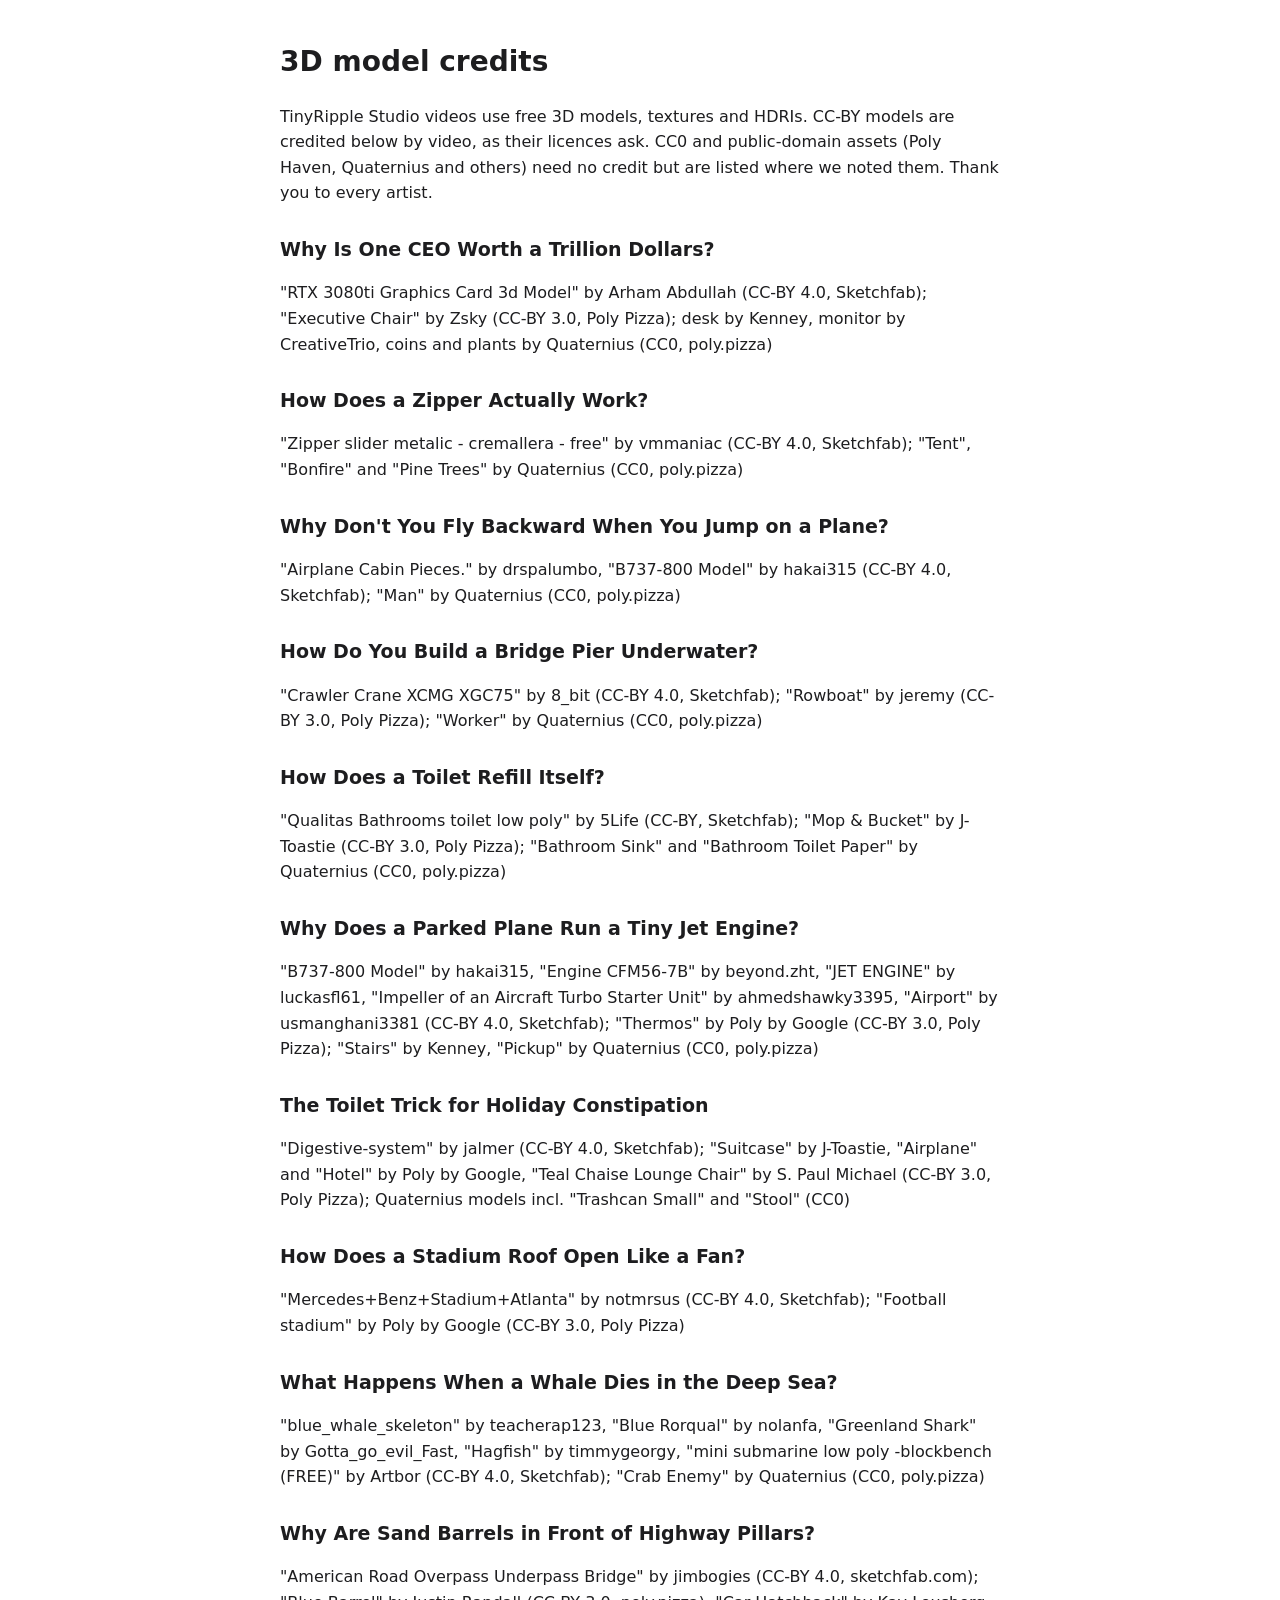
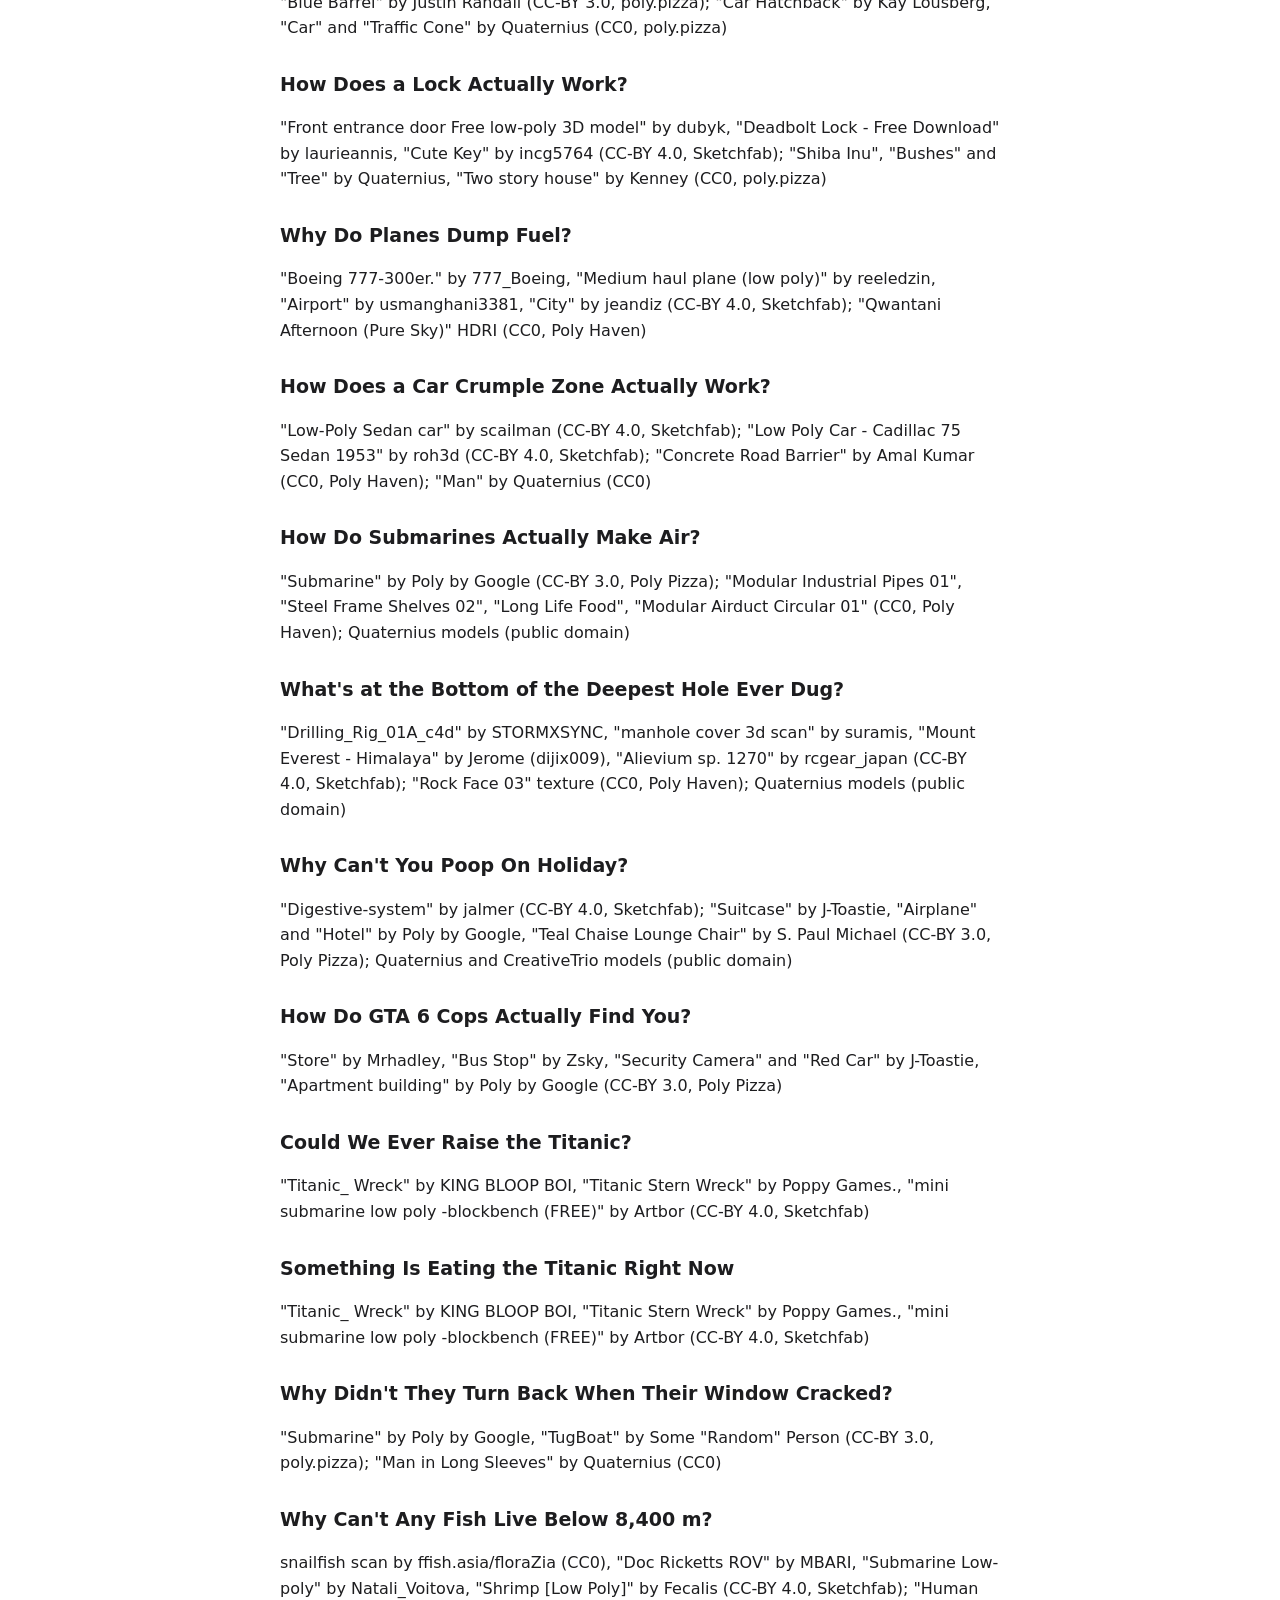
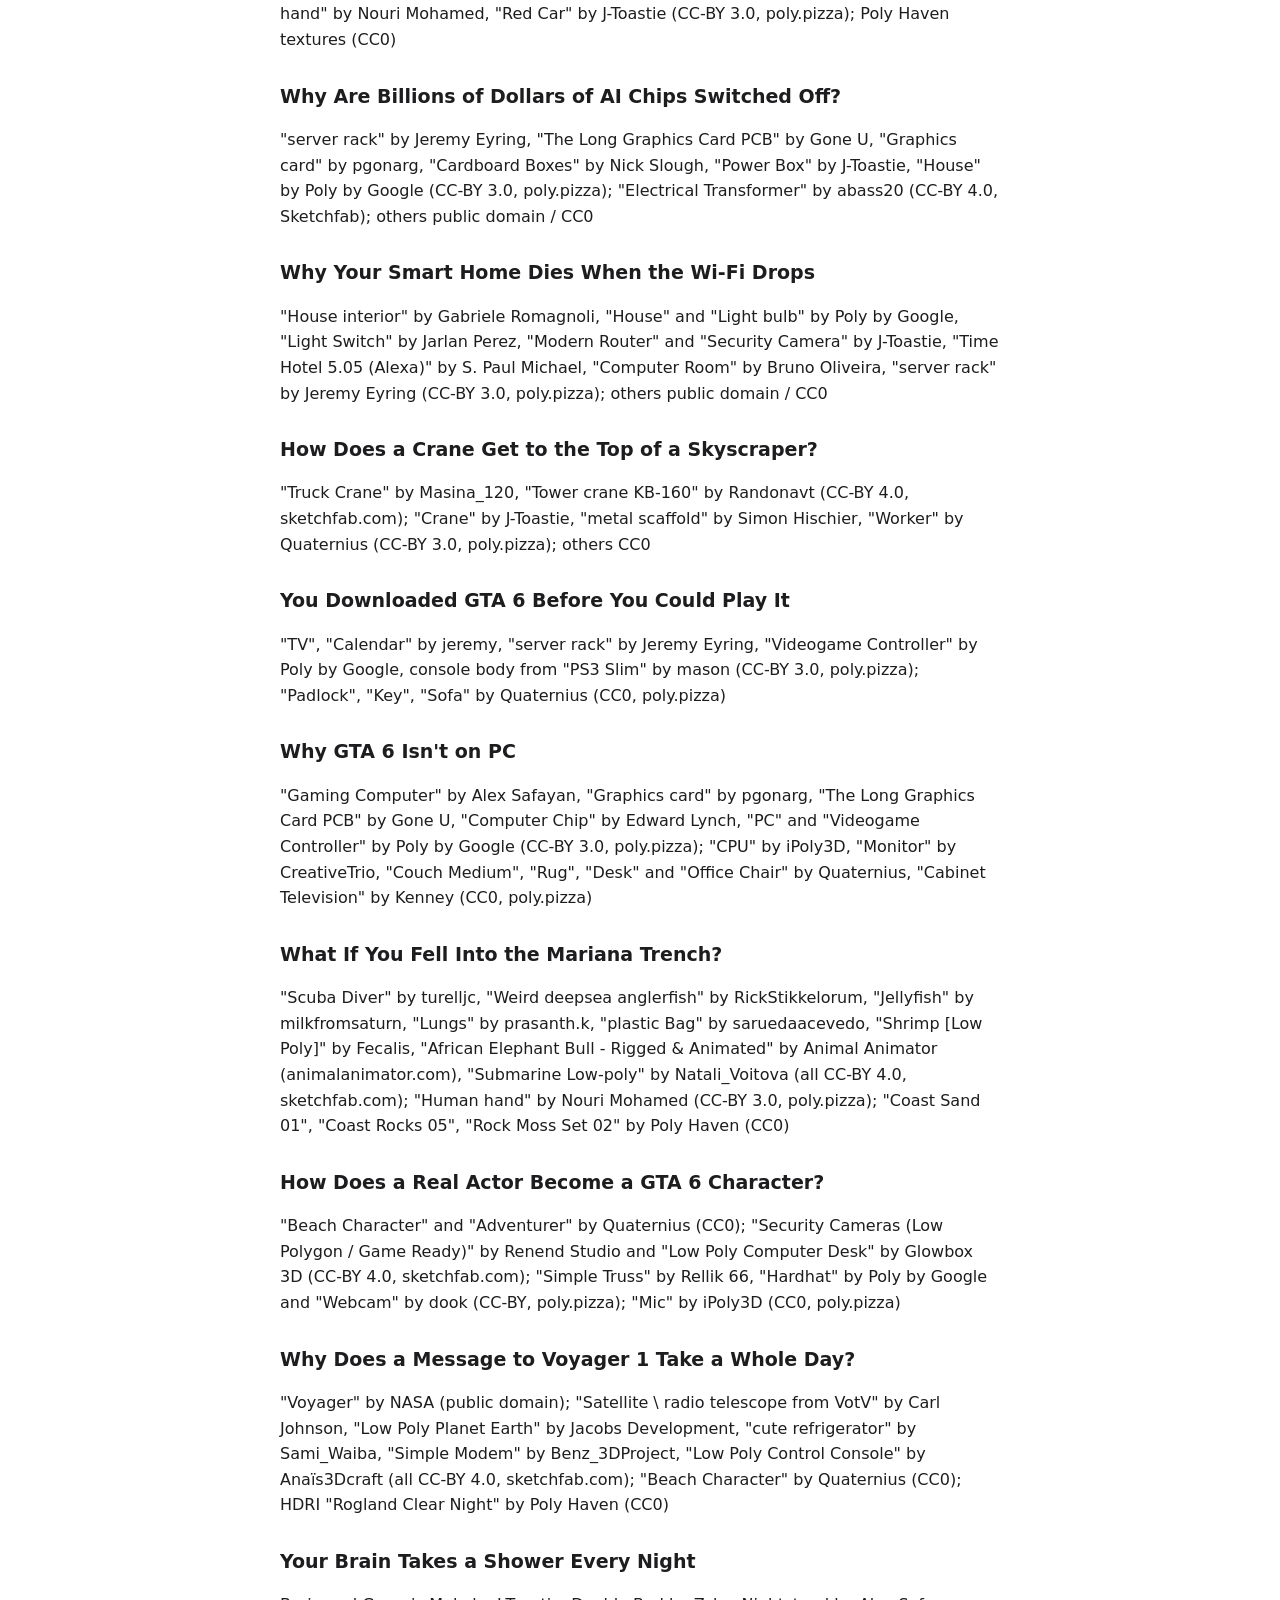
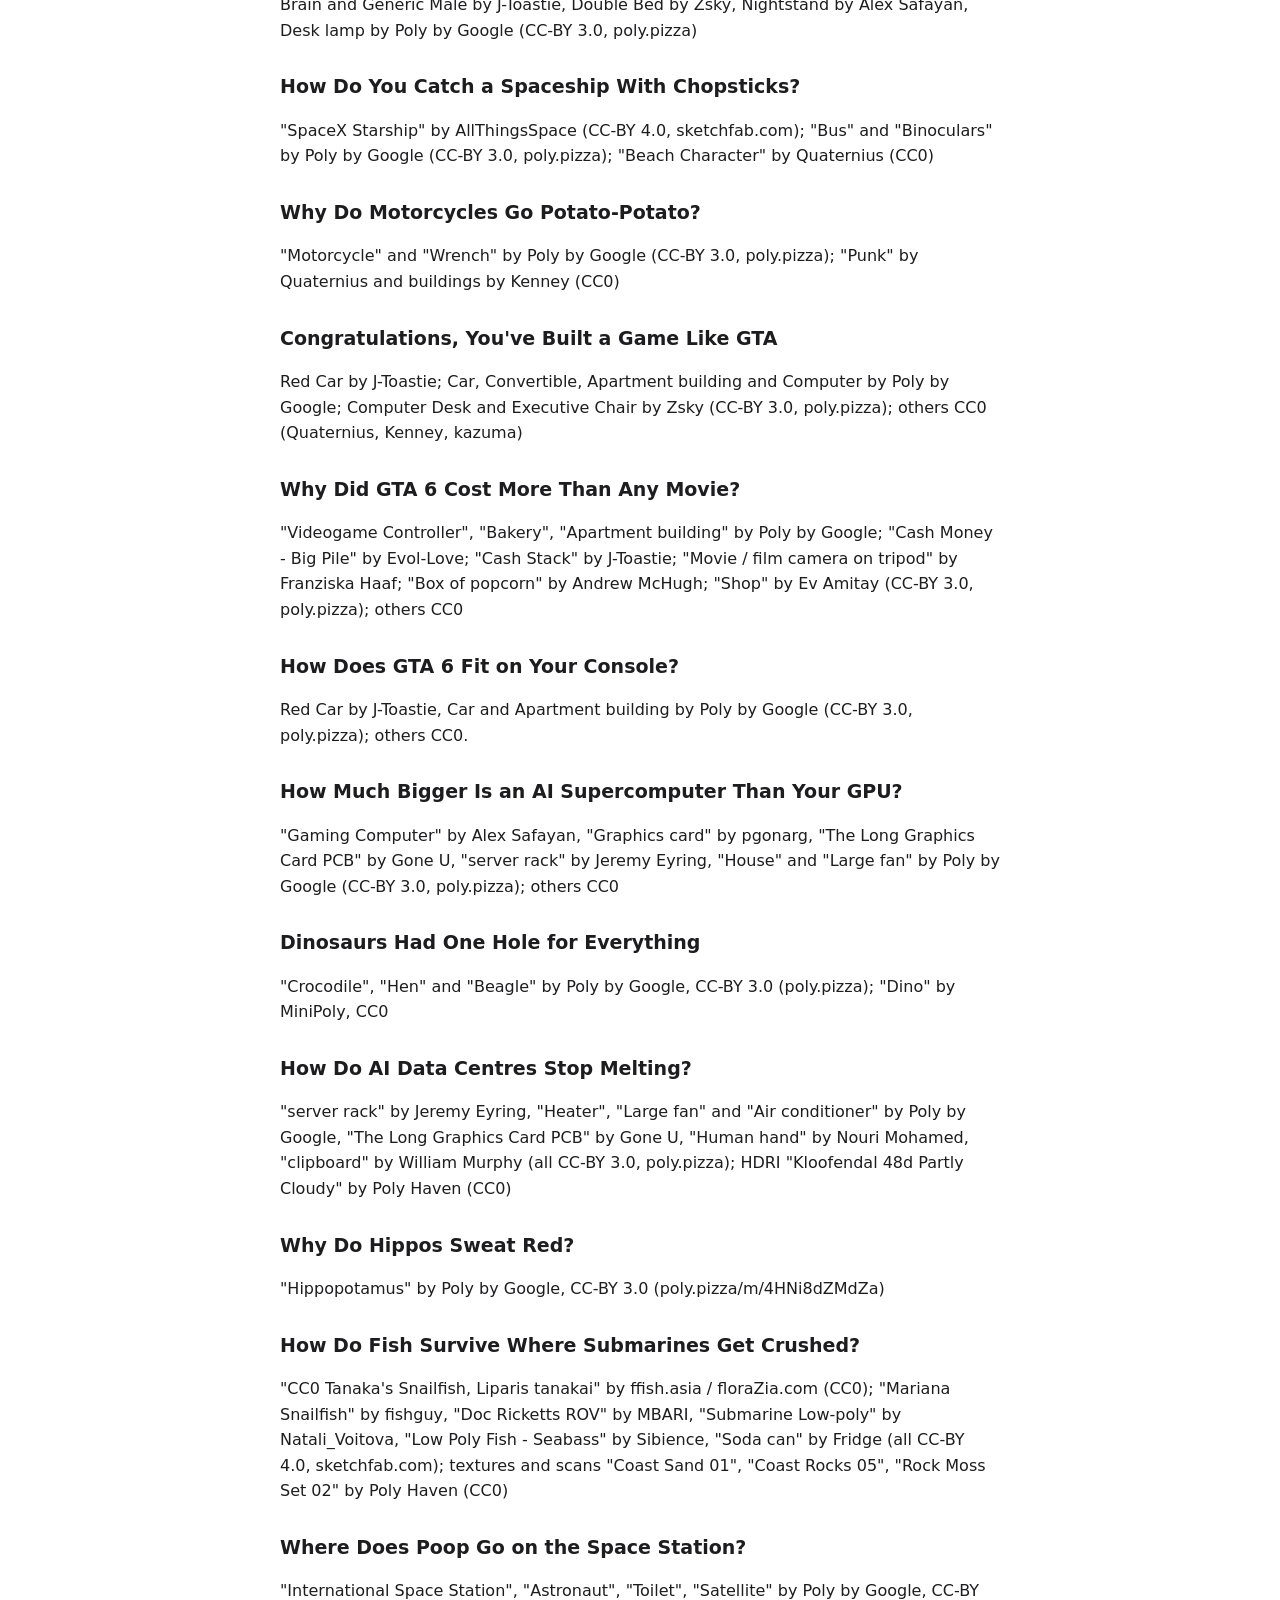
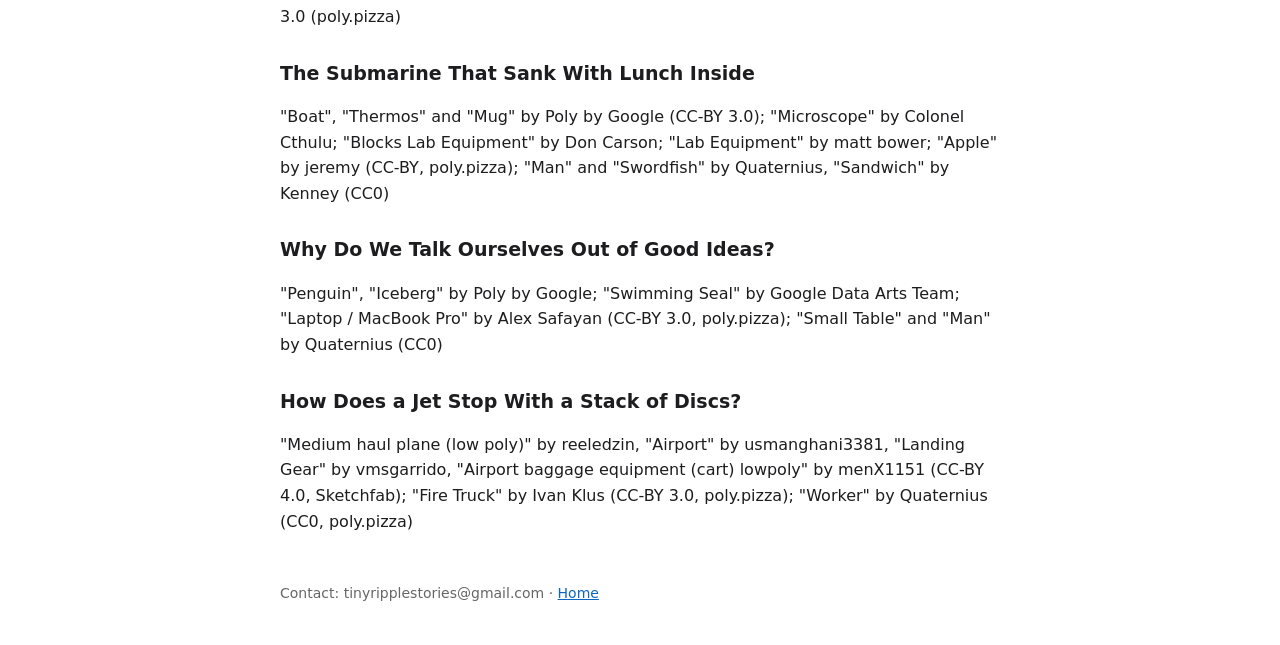
==== commit 8cbe81c4: "Add files via upload" ====
--- a/credits.html
+++ b/credits.html
@@ -1,45 +1,47 @@
-<!doctype html><html lang="en"><head><meta charset="utf-8"><meta name="viewport" content="width=device-width,initial-scale=1"><title>3D Model Credits</title><link rel="stylesheet" href="style.css"></head><body>
-<h1>3D model credits</h1><p>TinyRipple Studio videos use free 3D models, textures and HDRIs. CC-BY models are credited below by video, as their licences ask. CC0 and public-domain assets (Poly Haven, Quaternius and others) need no credit but are listed where we noted them. Thank you to every artist.</p>
-<h2>Why Don&#x27;t You Fly Backward When You Jump on a Plane?</h2><p>&quot;Airplane Cabin Pieces.&quot; by drspalumbo, &quot;B737-800 Model&quot; by hakai315 (CC-BY 4.0, Sketchfab); &quot;Man&quot; by Quaternius (CC0, poly.pizza)</p>
-<h2>How Do You Build a Bridge Pier Underwater?</h2><p>&quot;Crawler Crane XCMG XGC75&quot; by 8_bit (CC-BY 4.0, Sketchfab); &quot;Rowboat&quot; by jeremy (CC-BY 3.0, Poly Pizza); &quot;Worker&quot; by Quaternius (CC0, poly.pizza)</p>
-<h2>How Does a Toilet Refill Itself?</h2><p>&quot;Qualitas Bathrooms toilet low poly&quot; by 5Life (CC-BY, Sketchfab); &quot;Mop &amp; Bucket&quot; by J-Toastie (CC-BY 3.0, Poly Pizza); &quot;Bathroom Sink&quot; and &quot;Bathroom Toilet Paper&quot; by Quaternius (CC0, poly.pizza)</p>
-<h2>Why Does a Parked Plane Run a Tiny Jet Engine?</h2><p>&quot;B737-800 Model&quot; by hakai315, &quot;Engine CFM56-7B&quot; by beyond.zht, &quot;JET ENGINE&quot; by luckasfl61, &quot;Impeller of an Aircraft Turbo Starter Unit&quot; by ahmedshawky3395, &quot;Airport&quot; by usmanghani3381 (CC-BY 4.0, Sketchfab); &quot;Thermos&quot; by Poly by Google (CC-BY 3.0, Poly Pizza); &quot;Stairs&quot; by Kenney, &quot;Pickup&quot; by Quaternius (CC0, poly.pizza)</p>
-<h2>The Toilet Trick for Holiday Constipation</h2><p>&quot;Digestive-system&quot; by jalmer (CC-BY 4.0, Sketchfab); &quot;Suitcase&quot; by J-Toastie, &quot;Airplane&quot; and &quot;Hotel&quot; by Poly by Google, &quot;Teal Chaise Lounge Chair&quot; by S. Paul Michael (CC-BY 3.0, Poly Pizza); Quaternius models incl. &quot;Trashcan Small&quot; and &quot;Stool&quot; (CC0)</p>
-<h2>How Does a Stadium Roof Open Like a Fan?</h2><p>&quot;Mercedes+Benz+Stadium+Atlanta&quot; by notmrsus (CC-BY 4.0, Sketchfab); &quot;Football stadium&quot; by Poly by Google (CC-BY 3.0, Poly Pizza)</p>
-<h2>What Happens When a Whale Dies in the Deep Sea?</h2><p>&quot;blue_whale_skeleton&quot; by teacherap123, &quot;Blue Rorqual&quot; by nolanfa, &quot;Greenland Shark&quot; by Gotta_go_evil_Fast, &quot;Hagfish&quot; by timmygeorgy, &quot;mini submarine low poly -blockbench (FREE)&quot; by Artbor (CC-BY 4.0, Sketchfab); &quot;Crab Enemy&quot; by Quaternius (CC0, poly.pizza)</p>
-<h2>Why Are Sand Barrels in Front of Highway Pillars?</h2><p>&quot;American Road Overpass Underpass Bridge&quot; by jimbogies (CC-BY 4.0, sketchfab.com); &quot;Blue Barrel&quot; by Justin Randall (CC-BY 3.0, poly.pizza); &quot;Car Hatchback&quot; by Kay Lousberg, &quot;Car&quot; and &quot;Traffic Cone&quot; by Quaternius (CC0, poly.pizza)</p>
-<h2>How Does a Lock Actually Work?</h2><p>&quot;Front entrance door Free low-poly 3D model&quot; by dubyk, &quot;Deadbolt Lock - Free Download&quot; by laurieannis, &quot;Cute Key&quot; by incg5764 (CC-BY 4.0, Sketchfab); &quot;Shiba Inu&quot;, &quot;Bushes&quot; and &quot;Tree&quot; by Quaternius, &quot;Two story house&quot; by Kenney (CC0, poly.pizza)</p>
-<h2>Why Do Planes Dump Fuel?</h2><p>&quot;Boeing 777-300er.&quot; by 777_Boeing, &quot;Medium haul plane (low poly)&quot; by reeledzin, &quot;Airport&quot; by usmanghani3381, &quot;City&quot; by jeandiz (CC-BY 4.0, Sketchfab); &quot;Qwantani Afternoon (Pure Sky)&quot; HDRI (CC0, Poly Haven)</p>
-<h2>How Does a Car Crumple Zone Actually Work?</h2><p>&quot;Low-Poly Sedan car&quot; by scailman (CC-BY 4.0, Sketchfab); &quot;Low Poly Car - Cadillac 75 Sedan 1953&quot; by roh3d (CC-BY 4.0, Sketchfab); &quot;Concrete Road Barrier&quot; by Amal Kumar (CC0, Poly Haven); &quot;Man&quot; by Quaternius (CC0)</p>
-<h2>How Do Submarines Actually Make Air?</h2><p>&quot;Submarine&quot; by Poly by Google (CC-BY 3.0, Poly Pizza); &quot;Modular Industrial Pipes 01&quot;, &quot;Steel Frame Shelves 02&quot;, &quot;Long Life Food&quot;, &quot;Modular Airduct Circular 01&quot; (CC0, Poly Haven); Quaternius models (public domain)</p>
-<h2>What&#x27;s at the Bottom of the Deepest Hole Ever Dug?</h2><p>&quot;Drilling_Rig_01A_c4d&quot; by STORMXSYNC, &quot;manhole cover 3d scan&quot; by suramis, &quot;Mount Everest - Himalaya&quot; by Jerome (dijix009), &quot;Alievium sp. 1270&quot; by rcgear_japan (CC-BY 4.0, Sketchfab); &quot;Rock Face 03&quot; texture (CC0, Poly Haven); Quaternius models (public domain)</p>
-<h2>Why Can&#x27;t You Poop On Holiday?</h2><p>&quot;Digestive-system&quot; by jalmer (CC-BY 4.0, Sketchfab); &quot;Suitcase&quot; by J-Toastie, &quot;Airplane&quot; and &quot;Hotel&quot; by Poly by Google, &quot;Teal Chaise Lounge Chair&quot; by S. Paul Michael (CC-BY 3.0, Poly Pizza); Quaternius and CreativeTrio models (public domain)</p>
-<h2>How Do GTA 6 Cops Actually Find You?</h2><p>&quot;Store&quot; by Mrhadley, &quot;Bus Stop&quot; by Zsky, &quot;Security Camera&quot; and &quot;Red Car&quot; by J-Toastie, &quot;Apartment building&quot; by Poly by Google (CC-BY 3.0, Poly Pizza)</p>
-<h2>Could We Ever Raise the Titanic?</h2><p>&quot;Titanic_ Wreck&quot; by KING BLOOP BOI, &quot;Titanic Stern Wreck&quot; by Poppy Games., &quot;mini submarine low poly -blockbench (FREE)&quot; by Artbor (CC-BY 4.0, Sketchfab)</p>
-<h2>Something Is Eating the Titanic Right Now</h2><p>&quot;Titanic_ Wreck&quot; by KING BLOOP BOI, &quot;Titanic Stern Wreck&quot; by Poppy Games., &quot;mini submarine low poly -blockbench (FREE)&quot; by Artbor (CC-BY 4.0, Sketchfab)</p>
-<h2>Why Didn&#x27;t They Turn Back When Their Window Cracked?</h2><p>&quot;Submarine&quot; by Poly by Google, &quot;TugBoat&quot; by Some &quot;Random&quot; Person (CC-BY 3.0, poly.pizza); &quot;Man in Long Sleeves&quot; by Quaternius (CC0)</p>
-<h2>Why Can&#x27;t Any Fish Live Below 8,400 m?</h2><p>snailfish scan by ffish.asia/floraZia (CC0), &quot;Doc Ricketts ROV&quot; by MBARI, &quot;Submarine Low-poly&quot; by Natali_Voitova, &quot;Shrimp [Low Poly]&quot; by Fecalis (CC-BY 4.0, Sketchfab); &quot;Human hand&quot; by Nouri Mohamed, &quot;Red Car&quot; by J-Toastie (CC-BY 3.0, poly.pizza); Poly Haven textures (CC0)</p>
-<h2>Why Are Billions of Dollars of AI Chips Switched Off?</h2><p>&quot;server rack&quot; by Jeremy Eyring, &quot;The Long Graphics Card PCB&quot; by Gone U, &quot;Graphics card&quot; by pgonarg, &quot;Cardboard Boxes&quot; by Nick Slough, &quot;Power Box&quot; by J-Toastie, &quot;House&quot; by Poly by Google (CC-BY 3.0, poly.pizza); &quot;Electrical Transformer&quot; by abass20 (CC-BY 4.0, Sketchfab); others public domain / CC0</p>
-<h2>Why Your Smart Home Dies When the Wi-Fi Drops</h2><p>&quot;House interior&quot; by Gabriele Romagnoli, &quot;House&quot; and &quot;Light bulb&quot; by Poly by Google, &quot;Light Switch&quot; by Jarlan Perez, &quot;Modern Router&quot; and &quot;Security Camera&quot; by J-Toastie, &quot;Time Hotel 5.05 (Alexa)&quot; by S. Paul Michael, &quot;Computer Room&quot; by Bruno Oliveira, &quot;server rack&quot; by Jeremy Eyring (CC-BY 3.0, poly.pizza); others public domain / CC0</p>
-<h2>How Does a Crane Get to the Top of a Skyscraper?</h2><p>&quot;Truck Crane&quot; by Masina_120, &quot;Tower crane KB-160&quot; by Randonavt (CC-BY 4.0, sketchfab.com); &quot;Crane&quot; by J-Toastie, &quot;metal scaffold&quot; by Simon Hischier, &quot;Worker&quot; by Quaternius (CC-BY 3.0, poly.pizza); others CC0</p>
-<h2>You Downloaded GTA 6 Before You Could Play It</h2><p>&quot;TV&quot;, &quot;Calendar&quot; by jeremy, &quot;server rack&quot; by Jeremy Eyring, &quot;Videogame Controller&quot; by Poly by Google, console body from &quot;PS3 Slim&quot; by mason (CC-BY 3.0, poly.pizza); &quot;Padlock&quot;, &quot;Key&quot;, &quot;Sofa&quot; by Quaternius (CC0, poly.pizza)</p>
-<h2>Why GTA 6 Isn&#x27;t on PC</h2><p>&quot;Gaming Computer&quot; by Alex Safayan, &quot;Graphics card&quot; by pgonarg, &quot;The Long Graphics Card PCB&quot; by Gone U, &quot;Computer Chip&quot; by Edward Lynch, &quot;PC&quot; and &quot;Videogame Controller&quot; by Poly by Google (CC-BY 3.0, poly.pizza); &quot;CPU&quot; by iPoly3D, &quot;Monitor&quot; by CreativeTrio, &quot;Couch Medium&quot;, &quot;Rug&quot;, &quot;Desk&quot; and &quot;Office Chair&quot; by Quaternius, &quot;Cabinet Television&quot; by Kenney (CC0, poly.pizza)</p>
-<h2>What If You Fell Into the Mariana Trench?</h2><p>&quot;Scuba Diver&quot; by turelljc, &quot;Weird deepsea anglerfish&quot; by RickStikkelorum, &quot;Jellyfish&quot; by milkfromsaturn, &quot;Lungs&quot; by prasanth.k, &quot;plastic Bag&quot; by saruedaacevedo, &quot;Shrimp [Low Poly]&quot; by Fecalis, &quot;African Elephant Bull - Rigged &amp; Animated&quot; by Animal Animator (animalanimator.com), &quot;Submarine Low-poly&quot; by Natali_Voitova (all CC-BY 4.0, sketchfab.com); &quot;Human hand&quot; by Nouri Mohamed (CC-BY 3.0, poly.pizza); &quot;Coast Sand 01&quot;, &quot;Coast Rocks 05&quot;, &quot;Rock Moss Set 02&quot; by Poly Haven (CC0)</p>
-<h2>How Does a Real Actor Become a GTA 6 Character?</h2><p>&quot;Beach Character&quot; and &quot;Adventurer&quot; by Quaternius (CC0); &quot;Security Cameras (Low Polygon / Game Ready)&quot; by Renend Studio and &quot;Low Poly Computer Desk&quot; by Glowbox 3D (CC-BY 4.0, sketchfab.com); &quot;Simple Truss&quot; by Rellik 66, &quot;Hardhat&quot; by Poly by Google and &quot;Webcam&quot; by dook (CC-BY, poly.pizza); &quot;Mic&quot; by iPoly3D (CC0, poly.pizza)</p>
-<h2>Why Does a Message to Voyager 1 Take a Whole Day?</h2><p>&quot;Voyager&quot; by NASA (public domain); &quot;Satellite \ radio telescope from VotV&quot; by Carl Johnson, &quot;Low Poly Planet Earth&quot; by Jacobs Development, &quot;cute refrigerator&quot; by Sami_Waiba, &quot;Simple Modem&quot; by Benz_3DProject, &quot;Low Poly Control Console&quot; by Anaïs3Dcraft (all CC-BY 4.0, sketchfab.com); &quot;Beach Character&quot; by Quaternius (CC0); HDRI &quot;Rogland Clear Night&quot; by Poly Haven (CC0)</p>
-<h2>Your Brain Takes a Shower Every Night</h2><p>Brain and Generic Male by J-Toastie, Double Bed by Zsky, Nightstand by Alex Safayan, Desk lamp by Poly by Google (CC-BY 3.0, poly.pizza)</p>
-<h2>How Do You Catch a Spaceship With Chopsticks?</h2><p>&quot;SpaceX Starship&quot; by AllThingsSpace (CC-BY 4.0, sketchfab.com); &quot;Bus&quot; and &quot;Binoculars&quot; by Poly by Google (CC-BY 3.0, poly.pizza); &quot;Beach Character&quot; by Quaternius (CC0)</p>
-<h2>Why Do Motorcycles Go Potato-Potato?</h2><p>&quot;Motorcycle&quot; and &quot;Wrench&quot; by Poly by Google (CC-BY 3.0, poly.pizza); &quot;Punk&quot; by Quaternius and buildings by Kenney (CC0)</p>
-<h2>Congratulations, You&#x27;ve Built a Game Like GTA</h2><p>Red Car by J-Toastie; Car, Convertible, Apartment building and Computer by Poly by Google; Computer Desk and Executive Chair by Zsky (CC-BY 3.0, poly.pizza); others CC0 (Quaternius, Kenney, kazuma)</p>
-<h2>Why Did GTA 6 Cost More Than Any Movie?</h2><p>&quot;Videogame Controller&quot;, &quot;Bakery&quot;, &quot;Apartment building&quot; by Poly by Google; &quot;Cash Money - Big Pile&quot; by Evol-Love; &quot;Cash Stack&quot; by J-Toastie; &quot;Movie / film camera on tripod&quot; by Franziska Haaf; &quot;Box of popcorn&quot; by Andrew McHugh; &quot;Shop&quot; by Ev Amitay (CC-BY 3.0, poly.pizza); others CC0</p>
-<h2>How Does GTA 6 Fit on Your Console?</h2><p>Red Car by J-Toastie, Car and Apartment building by Poly by Google (CC-BY 3.0, poly.pizza); others CC0.</p>
-<h2>How Much Bigger Is an AI Supercomputer Than Your GPU?</h2><p>&quot;Gaming Computer&quot; by Alex Safayan, &quot;Graphics card&quot; by pgonarg, &quot;The Long Graphics Card PCB&quot; by Gone U, &quot;server rack&quot; by Jeremy Eyring, &quot;House&quot; and &quot;Large fan&quot; by Poly by Google (CC-BY 3.0, poly.pizza); others CC0</p>
-<h2>Dinosaurs Had One Hole for Everything</h2><p>&quot;Crocodile&quot;, &quot;Hen&quot; and &quot;Beagle&quot; by Poly by Google, CC-BY 3.0 (poly.pizza); &quot;Dino&quot; by MiniPoly, CC0</p>
-<h2>How Do AI Data Centres Stop Melting?</h2><p>&quot;server rack&quot; by Jeremy Eyring, &quot;Heater&quot;, &quot;Large fan&quot; and &quot;Air conditioner&quot; by Poly by Google, &quot;The Long Graphics Card PCB&quot; by Gone U, &quot;Human hand&quot; by Nouri Mohamed, &quot;clipboard&quot; by William Murphy (all CC-BY 3.0, poly.pizza); HDRI &quot;Kloofendal 48d Partly Cloudy&quot; by Poly Haven (CC0)</p>
-<h2>Why Do Hippos Sweat Red?</h2><p>&quot;Hippopotamus&quot; by Poly by Google, CC-BY 3.0 (poly.pizza/m/4HNi8dZMdZa)</p>
-<h2>How Do Fish Survive Where Submarines Get Crushed?</h2><p>&quot;CC0 Tanaka&#x27;s Snailfish, Liparis tanakai&quot; by ffish.asia / floraZia.com (CC0); &quot;Mariana Snailfish&quot; by fishguy, &quot;Doc Ricketts ROV&quot; by MBARI, &quot;Submarine Low-poly&quot; by Natali_Voitova, &quot;Low Poly Fish - Seabass&quot; by Sibience, &quot;Soda can&quot; by Fridge (all CC-BY 4.0, sketchfab.com); textures and scans &quot;Coast Sand 01&quot;, &quot;Coast Rocks 05&quot;, &quot;Rock Moss Set 02&quot; by Poly Haven (CC0)</p>
-<h2>Where Does Poop Go on the Space Station?</h2><p>&quot;International Space Station&quot;, &quot;Astronaut&quot;, &quot;Toilet&quot;, &quot;Satellite&quot; by Poly by Google, CC-BY 3.0 (poly.pizza)</p>
-<h2>The Submarine That Sank With Lunch Inside</h2><p>&quot;Boat&quot;, &quot;Thermos&quot; and &quot;Mug&quot; by Poly by Google (CC-BY 3.0); &quot;Microscope&quot; by Colonel Cthulu; &quot;Blocks Lab Equipment&quot; by Don Carson; &quot;Lab Equipment&quot; by matt bower; &quot;Apple&quot; by jeremy (CC-BY, poly.pizza); &quot;Man&quot; and &quot;Swordfish&quot; by Quaternius, &quot;Sandwich&quot; by Kenney (CC0)</p>
-<h2>Why Do We Talk Ourselves Out of Good Ideas?</h2><p>&quot;Penguin&quot;, &quot;Iceberg&quot; by Poly by Google; &quot;Swimming Seal&quot; by Google Data Arts Team; &quot;Laptop / MacBook Pro&quot; by Alex Safayan (CC-BY 3.0, poly.pizza); &quot;Small Table&quot; and &quot;Man&quot; by Quaternius (CC0)</p>
-<h2>How Does a Jet Stop With a Stack of Discs?</h2><p>&quot;Medium haul plane (low poly)&quot; by reeledzin, &quot;Airport&quot; by usmanghani3381, &quot;Landing Gear&quot; by vmsgarrido, &quot;Airport baggage equipment (cart) lowpoly&quot; by menX1151 (CC-BY 4.0, Sketchfab); &quot;Fire Truck&quot; by Ivan Klus (CC-BY 3.0, poly.pizza); &quot;Worker&quot; by Quaternius (CC0, poly.pizza)</p>
+<!doctype html><html lang="en"><head><meta charset="utf-8"><meta name="viewport" content="width=device-width,initial-scale=1"><title>3D Model Credits</title><link rel="stylesheet" href="style.css"></head><body>
+<h1>3D model credits</h1><p>TinyRipple Studio videos use free 3D models, textures and HDRIs. CC-BY models are credited below by video, as their licences ask. CC0 and public-domain assets (Poly Haven, Quaternius and others) need no credit but are listed where we noted them. Thank you to every artist.</p>
+<h2>Why Is One CEO Worth a Trillion Dollars?</h2><p>&quot;RTX 3080ti Graphics Card 3d Model&quot; by Arham Abdullah (CC-BY 4.0, Sketchfab); &quot;Executive Chair&quot; by Zsky (CC-BY 3.0, Poly Pizza); desk by Kenney, monitor by CreativeTrio, coins and plants by Quaternius (CC0, poly.pizza)</p>
+<h2>How Does a Zipper Actually Work?</h2><p>&quot;Zipper slider metalic - cremallera - free&quot; by vmmaniac (CC-BY 4.0, Sketchfab); &quot;Tent&quot;, &quot;Bonfire&quot; and &quot;Pine Trees&quot; by Quaternius (CC0, poly.pizza)</p>
+<h2>Why Don&#x27;t You Fly Backward When You Jump on a Plane?</h2><p>&quot;Airplane Cabin Pieces.&quot; by drspalumbo, &quot;B737-800 Model&quot; by hakai315 (CC-BY 4.0, Sketchfab); &quot;Man&quot; by Quaternius (CC0, poly.pizza)</p>
+<h2>How Do You Build a Bridge Pier Underwater?</h2><p>&quot;Crawler Crane XCMG XGC75&quot; by 8_bit (CC-BY 4.0, Sketchfab); &quot;Rowboat&quot; by jeremy (CC-BY 3.0, Poly Pizza); &quot;Worker&quot; by Quaternius (CC0, poly.pizza)</p>
+<h2>How Does a Toilet Refill Itself?</h2><p>&quot;Qualitas Bathrooms toilet low poly&quot; by 5Life (CC-BY, Sketchfab); &quot;Mop &amp; Bucket&quot; by J-Toastie (CC-BY 3.0, Poly Pizza); &quot;Bathroom Sink&quot; and &quot;Bathroom Toilet Paper&quot; by Quaternius (CC0, poly.pizza)</p>
+<h2>Why Does a Parked Plane Run a Tiny Jet Engine?</h2><p>&quot;B737-800 Model&quot; by hakai315, &quot;Engine CFM56-7B&quot; by beyond.zht, &quot;JET ENGINE&quot; by luckasfl61, &quot;Impeller of an Aircraft Turbo Starter Unit&quot; by ahmedshawky3395, &quot;Airport&quot; by usmanghani3381 (CC-BY 4.0, Sketchfab); &quot;Thermos&quot; by Poly by Google (CC-BY 3.0, Poly Pizza); &quot;Stairs&quot; by Kenney, &quot;Pickup&quot; by Quaternius (CC0, poly.pizza)</p>
+<h2>The Toilet Trick for Holiday Constipation</h2><p>&quot;Digestive-system&quot; by jalmer (CC-BY 4.0, Sketchfab); &quot;Suitcase&quot; by J-Toastie, &quot;Airplane&quot; and &quot;Hotel&quot; by Poly by Google, &quot;Teal Chaise Lounge Chair&quot; by S. Paul Michael (CC-BY 3.0, Poly Pizza); Quaternius models incl. &quot;Trashcan Small&quot; and &quot;Stool&quot; (CC0)</p>
+<h2>How Does a Stadium Roof Open Like a Fan?</h2><p>&quot;Mercedes+Benz+Stadium+Atlanta&quot; by notmrsus (CC-BY 4.0, Sketchfab); &quot;Football stadium&quot; by Poly by Google (CC-BY 3.0, Poly Pizza)</p>
+<h2>What Happens When a Whale Dies in the Deep Sea?</h2><p>&quot;blue_whale_skeleton&quot; by teacherap123, &quot;Blue Rorqual&quot; by nolanfa, &quot;Greenland Shark&quot; by Gotta_go_evil_Fast, &quot;Hagfish&quot; by timmygeorgy, &quot;mini submarine low poly -blockbench (FREE)&quot; by Artbor (CC-BY 4.0, Sketchfab); &quot;Crab Enemy&quot; by Quaternius (CC0, poly.pizza)</p>
+<h2>Why Are Sand Barrels in Front of Highway Pillars?</h2><p>&quot;American Road Overpass Underpass Bridge&quot; by jimbogies (CC-BY 4.0, sketchfab.com); &quot;Blue Barrel&quot; by Justin Randall (CC-BY 3.0, poly.pizza); &quot;Car Hatchback&quot; by Kay Lousberg, &quot;Car&quot; and &quot;Traffic Cone&quot; by Quaternius (CC0, poly.pizza)</p>
+<h2>How Does a Lock Actually Work?</h2><p>&quot;Front entrance door Free low-poly 3D model&quot; by dubyk, &quot;Deadbolt Lock - Free Download&quot; by laurieannis, &quot;Cute Key&quot; by incg5764 (CC-BY 4.0, Sketchfab); &quot;Shiba Inu&quot;, &quot;Bushes&quot; and &quot;Tree&quot; by Quaternius, &quot;Two story house&quot; by Kenney (CC0, poly.pizza)</p>
+<h2>Why Do Planes Dump Fuel?</h2><p>&quot;Boeing 777-300er.&quot; by 777_Boeing, &quot;Medium haul plane (low poly)&quot; by reeledzin, &quot;Airport&quot; by usmanghani3381, &quot;City&quot; by jeandiz (CC-BY 4.0, Sketchfab); &quot;Qwantani Afternoon (Pure Sky)&quot; HDRI (CC0, Poly Haven)</p>
+<h2>How Does a Car Crumple Zone Actually Work?</h2><p>&quot;Low-Poly Sedan car&quot; by scailman (CC-BY 4.0, Sketchfab); &quot;Low Poly Car - Cadillac 75 Sedan 1953&quot; by roh3d (CC-BY 4.0, Sketchfab); &quot;Concrete Road Barrier&quot; by Amal Kumar (CC0, Poly Haven); &quot;Man&quot; by Quaternius (CC0)</p>
+<h2>How Do Submarines Actually Make Air?</h2><p>&quot;Submarine&quot; by Poly by Google (CC-BY 3.0, Poly Pizza); &quot;Modular Industrial Pipes 01&quot;, &quot;Steel Frame Shelves 02&quot;, &quot;Long Life Food&quot;, &quot;Modular Airduct Circular 01&quot; (CC0, Poly Haven); Quaternius models (public domain)</p>
+<h2>What&#x27;s at the Bottom of the Deepest Hole Ever Dug?</h2><p>&quot;Drilling_Rig_01A_c4d&quot; by STORMXSYNC, &quot;manhole cover 3d scan&quot; by suramis, &quot;Mount Everest - Himalaya&quot; by Jerome (dijix009), &quot;Alievium sp. 1270&quot; by rcgear_japan (CC-BY 4.0, Sketchfab); &quot;Rock Face 03&quot; texture (CC0, Poly Haven); Quaternius models (public domain)</p>
+<h2>Why Can&#x27;t You Poop On Holiday?</h2><p>&quot;Digestive-system&quot; by jalmer (CC-BY 4.0, Sketchfab); &quot;Suitcase&quot; by J-Toastie, &quot;Airplane&quot; and &quot;Hotel&quot; by Poly by Google, &quot;Teal Chaise Lounge Chair&quot; by S. Paul Michael (CC-BY 3.0, Poly Pizza); Quaternius and CreativeTrio models (public domain)</p>
+<h2>How Do GTA 6 Cops Actually Find You?</h2><p>&quot;Store&quot; by Mrhadley, &quot;Bus Stop&quot; by Zsky, &quot;Security Camera&quot; and &quot;Red Car&quot; by J-Toastie, &quot;Apartment building&quot; by Poly by Google (CC-BY 3.0, Poly Pizza)</p>
+<h2>Could We Ever Raise the Titanic?</h2><p>&quot;Titanic_ Wreck&quot; by KING BLOOP BOI, &quot;Titanic Stern Wreck&quot; by Poppy Games., &quot;mini submarine low poly -blockbench (FREE)&quot; by Artbor (CC-BY 4.0, Sketchfab)</p>
+<h2>Something Is Eating the Titanic Right Now</h2><p>&quot;Titanic_ Wreck&quot; by KING BLOOP BOI, &quot;Titanic Stern Wreck&quot; by Poppy Games., &quot;mini submarine low poly -blockbench (FREE)&quot; by Artbor (CC-BY 4.0, Sketchfab)</p>
+<h2>Why Didn&#x27;t They Turn Back When Their Window Cracked?</h2><p>&quot;Submarine&quot; by Poly by Google, &quot;TugBoat&quot; by Some &quot;Random&quot; Person (CC-BY 3.0, poly.pizza); &quot;Man in Long Sleeves&quot; by Quaternius (CC0)</p>
+<h2>Why Can&#x27;t Any Fish Live Below 8,400 m?</h2><p>snailfish scan by ffish.asia/floraZia (CC0), &quot;Doc Ricketts ROV&quot; by MBARI, &quot;Submarine Low-poly&quot; by Natali_Voitova, &quot;Shrimp [Low Poly]&quot; by Fecalis (CC-BY 4.0, Sketchfab); &quot;Human hand&quot; by Nouri Mohamed, &quot;Red Car&quot; by J-Toastie (CC-BY 3.0, poly.pizza); Poly Haven textures (CC0)</p>
+<h2>Why Are Billions of Dollars of AI Chips Switched Off?</h2><p>&quot;server rack&quot; by Jeremy Eyring, &quot;The Long Graphics Card PCB&quot; by Gone U, &quot;Graphics card&quot; by pgonarg, &quot;Cardboard Boxes&quot; by Nick Slough, &quot;Power Box&quot; by J-Toastie, &quot;House&quot; by Poly by Google (CC-BY 3.0, poly.pizza); &quot;Electrical Transformer&quot; by abass20 (CC-BY 4.0, Sketchfab); others public domain / CC0</p>
+<h2>Why Your Smart Home Dies When the Wi-Fi Drops</h2><p>&quot;House interior&quot; by Gabriele Romagnoli, &quot;House&quot; and &quot;Light bulb&quot; by Poly by Google, &quot;Light Switch&quot; by Jarlan Perez, &quot;Modern Router&quot; and &quot;Security Camera&quot; by J-Toastie, &quot;Time Hotel 5.05 (Alexa)&quot; by S. Paul Michael, &quot;Computer Room&quot; by Bruno Oliveira, &quot;server rack&quot; by Jeremy Eyring (CC-BY 3.0, poly.pizza); others public domain / CC0</p>
+<h2>How Does a Crane Get to the Top of a Skyscraper?</h2><p>&quot;Truck Crane&quot; by Masina_120, &quot;Tower crane KB-160&quot; by Randonavt (CC-BY 4.0, sketchfab.com); &quot;Crane&quot; by J-Toastie, &quot;metal scaffold&quot; by Simon Hischier, &quot;Worker&quot; by Quaternius (CC-BY 3.0, poly.pizza); others CC0</p>
+<h2>You Downloaded GTA 6 Before You Could Play It</h2><p>&quot;TV&quot;, &quot;Calendar&quot; by jeremy, &quot;server rack&quot; by Jeremy Eyring, &quot;Videogame Controller&quot; by Poly by Google, console body from &quot;PS3 Slim&quot; by mason (CC-BY 3.0, poly.pizza); &quot;Padlock&quot;, &quot;Key&quot;, &quot;Sofa&quot; by Quaternius (CC0, poly.pizza)</p>
+<h2>Why GTA 6 Isn&#x27;t on PC</h2><p>&quot;Gaming Computer&quot; by Alex Safayan, &quot;Graphics card&quot; by pgonarg, &quot;The Long Graphics Card PCB&quot; by Gone U, &quot;Computer Chip&quot; by Edward Lynch, &quot;PC&quot; and &quot;Videogame Controller&quot; by Poly by Google (CC-BY 3.0, poly.pizza); &quot;CPU&quot; by iPoly3D, &quot;Monitor&quot; by CreativeTrio, &quot;Couch Medium&quot;, &quot;Rug&quot;, &quot;Desk&quot; and &quot;Office Chair&quot; by Quaternius, &quot;Cabinet Television&quot; by Kenney (CC0, poly.pizza)</p>
+<h2>What If You Fell Into the Mariana Trench?</h2><p>&quot;Scuba Diver&quot; by turelljc, &quot;Weird deepsea anglerfish&quot; by RickStikkelorum, &quot;Jellyfish&quot; by milkfromsaturn, &quot;Lungs&quot; by prasanth.k, &quot;plastic Bag&quot; by saruedaacevedo, &quot;Shrimp [Low Poly]&quot; by Fecalis, &quot;African Elephant Bull - Rigged &amp; Animated&quot; by Animal Animator (animalanimator.com), &quot;Submarine Low-poly&quot; by Natali_Voitova (all CC-BY 4.0, sketchfab.com); &quot;Human hand&quot; by Nouri Mohamed (CC-BY 3.0, poly.pizza); &quot;Coast Sand 01&quot;, &quot;Coast Rocks 05&quot;, &quot;Rock Moss Set 02&quot; by Poly Haven (CC0)</p>
+<h2>How Does a Real Actor Become a GTA 6 Character?</h2><p>&quot;Beach Character&quot; and &quot;Adventurer&quot; by Quaternius (CC0); &quot;Security Cameras (Low Polygon / Game Ready)&quot; by Renend Studio and &quot;Low Poly Computer Desk&quot; by Glowbox 3D (CC-BY 4.0, sketchfab.com); &quot;Simple Truss&quot; by Rellik 66, &quot;Hardhat&quot; by Poly by Google and &quot;Webcam&quot; by dook (CC-BY, poly.pizza); &quot;Mic&quot; by iPoly3D (CC0, poly.pizza)</p>
+<h2>Why Does a Message to Voyager 1 Take a Whole Day?</h2><p>&quot;Voyager&quot; by NASA (public domain); &quot;Satellite \ radio telescope from VotV&quot; by Carl Johnson, &quot;Low Poly Planet Earth&quot; by Jacobs Development, &quot;cute refrigerator&quot; by Sami_Waiba, &quot;Simple Modem&quot; by Benz_3DProject, &quot;Low Poly Control Console&quot; by Anaïs3Dcraft (all CC-BY 4.0, sketchfab.com); &quot;Beach Character&quot; by Quaternius (CC0); HDRI &quot;Rogland Clear Night&quot; by Poly Haven (CC0)</p>
+<h2>Your Brain Takes a Shower Every Night</h2><p>Brain and Generic Male by J-Toastie, Double Bed by Zsky, Nightstand by Alex Safayan, Desk lamp by Poly by Google (CC-BY 3.0, poly.pizza)</p>
+<h2>How Do You Catch a Spaceship With Chopsticks?</h2><p>&quot;SpaceX Starship&quot; by AllThingsSpace (CC-BY 4.0, sketchfab.com); &quot;Bus&quot; and &quot;Binoculars&quot; by Poly by Google (CC-BY 3.0, poly.pizza); &quot;Beach Character&quot; by Quaternius (CC0)</p>
+<h2>Why Do Motorcycles Go Potato-Potato?</h2><p>&quot;Motorcycle&quot; and &quot;Wrench&quot; by Poly by Google (CC-BY 3.0, poly.pizza); &quot;Punk&quot; by Quaternius and buildings by Kenney (CC0)</p>
+<h2>Congratulations, You&#x27;ve Built a Game Like GTA</h2><p>Red Car by J-Toastie; Car, Convertible, Apartment building and Computer by Poly by Google; Computer Desk and Executive Chair by Zsky (CC-BY 3.0, poly.pizza); others CC0 (Quaternius, Kenney, kazuma)</p>
+<h2>Why Did GTA 6 Cost More Than Any Movie?</h2><p>&quot;Videogame Controller&quot;, &quot;Bakery&quot;, &quot;Apartment building&quot; by Poly by Google; &quot;Cash Money - Big Pile&quot; by Evol-Love; &quot;Cash Stack&quot; by J-Toastie; &quot;Movie / film camera on tripod&quot; by Franziska Haaf; &quot;Box of popcorn&quot; by Andrew McHugh; &quot;Shop&quot; by Ev Amitay (CC-BY 3.0, poly.pizza); others CC0</p>
+<h2>How Does GTA 6 Fit on Your Console?</h2><p>Red Car by J-Toastie, Car and Apartment building by Poly by Google (CC-BY 3.0, poly.pizza); others CC0.</p>
+<h2>How Much Bigger Is an AI Supercomputer Than Your GPU?</h2><p>&quot;Gaming Computer&quot; by Alex Safayan, &quot;Graphics card&quot; by pgonarg, &quot;The Long Graphics Card PCB&quot; by Gone U, &quot;server rack&quot; by Jeremy Eyring, &quot;House&quot; and &quot;Large fan&quot; by Poly by Google (CC-BY 3.0, poly.pizza); others CC0</p>
+<h2>Dinosaurs Had One Hole for Everything</h2><p>&quot;Crocodile&quot;, &quot;Hen&quot; and &quot;Beagle&quot; by Poly by Google, CC-BY 3.0 (poly.pizza); &quot;Dino&quot; by MiniPoly, CC0</p>
+<h2>How Do AI Data Centres Stop Melting?</h2><p>&quot;server rack&quot; by Jeremy Eyring, &quot;Heater&quot;, &quot;Large fan&quot; and &quot;Air conditioner&quot; by Poly by Google, &quot;The Long Graphics Card PCB&quot; by Gone U, &quot;Human hand&quot; by Nouri Mohamed, &quot;clipboard&quot; by William Murphy (all CC-BY 3.0, poly.pizza); HDRI &quot;Kloofendal 48d Partly Cloudy&quot; by Poly Haven (CC0)</p>
+<h2>Why Do Hippos Sweat Red?</h2><p>&quot;Hippopotamus&quot; by Poly by Google, CC-BY 3.0 (poly.pizza/m/4HNi8dZMdZa)</p>
+<h2>How Do Fish Survive Where Submarines Get Crushed?</h2><p>&quot;CC0 Tanaka&#x27;s Snailfish, Liparis tanakai&quot; by ffish.asia / floraZia.com (CC0); &quot;Mariana Snailfish&quot; by fishguy, &quot;Doc Ricketts ROV&quot; by MBARI, &quot;Submarine Low-poly&quot; by Natali_Voitova, &quot;Low Poly Fish - Seabass&quot; by Sibience, &quot;Soda can&quot; by Fridge (all CC-BY 4.0, sketchfab.com); textures and scans &quot;Coast Sand 01&quot;, &quot;Coast Rocks 05&quot;, &quot;Rock Moss Set 02&quot; by Poly Haven (CC0)</p>
+<h2>Where Does Poop Go on the Space Station?</h2><p>&quot;International Space Station&quot;, &quot;Astronaut&quot;, &quot;Toilet&quot;, &quot;Satellite&quot; by Poly by Google, CC-BY 3.0 (poly.pizza)</p>
+<h2>The Submarine That Sank With Lunch Inside</h2><p>&quot;Boat&quot;, &quot;Thermos&quot; and &quot;Mug&quot; by Poly by Google (CC-BY 3.0); &quot;Microscope&quot; by Colonel Cthulu; &quot;Blocks Lab Equipment&quot; by Don Carson; &quot;Lab Equipment&quot; by matt bower; &quot;Apple&quot; by jeremy (CC-BY, poly.pizza); &quot;Man&quot; and &quot;Swordfish&quot; by Quaternius, &quot;Sandwich&quot; by Kenney (CC0)</p>
+<h2>Why Do We Talk Ourselves Out of Good Ideas?</h2><p>&quot;Penguin&quot;, &quot;Iceberg&quot; by Poly by Google; &quot;Swimming Seal&quot; by Google Data Arts Team; &quot;Laptop / MacBook Pro&quot; by Alex Safayan (CC-BY 3.0, poly.pizza); &quot;Small Table&quot; and &quot;Man&quot; by Quaternius (CC0)</p>
+<h2>How Does a Jet Stop With a Stack of Discs?</h2><p>&quot;Medium haul plane (low poly)&quot; by reeledzin, &quot;Airport&quot; by usmanghani3381, &quot;Landing Gear&quot; by vmsgarrido, &quot;Airport baggage equipment (cart) lowpoly&quot; by menX1151 (CC-BY 4.0, Sketchfab); &quot;Fire Truck&quot; by Ivan Klus (CC-BY 3.0, poly.pizza); &quot;Worker&quot; by Quaternius (CC0, poly.pizza)</p>
 <footer>Contact: tinyripplestories@gmail.com · <a href="index.html">Home</a></footer></body></html>
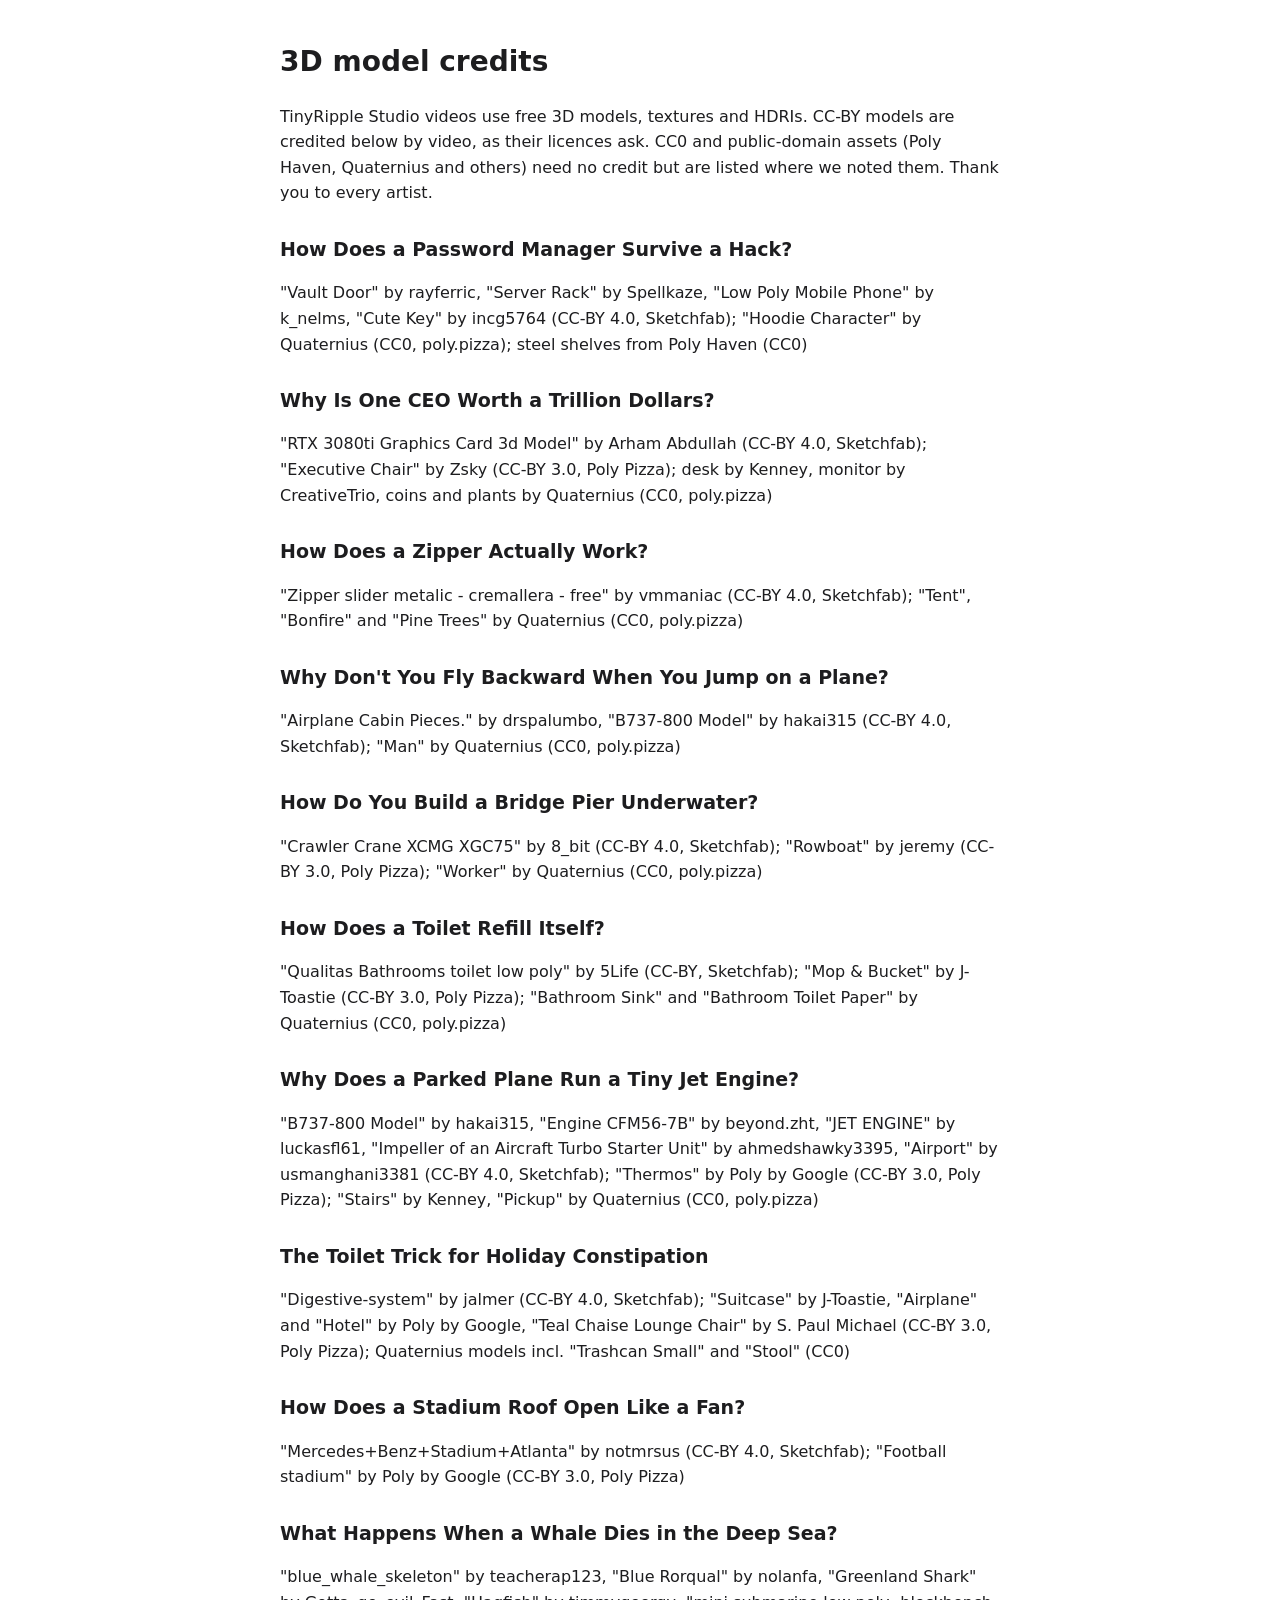
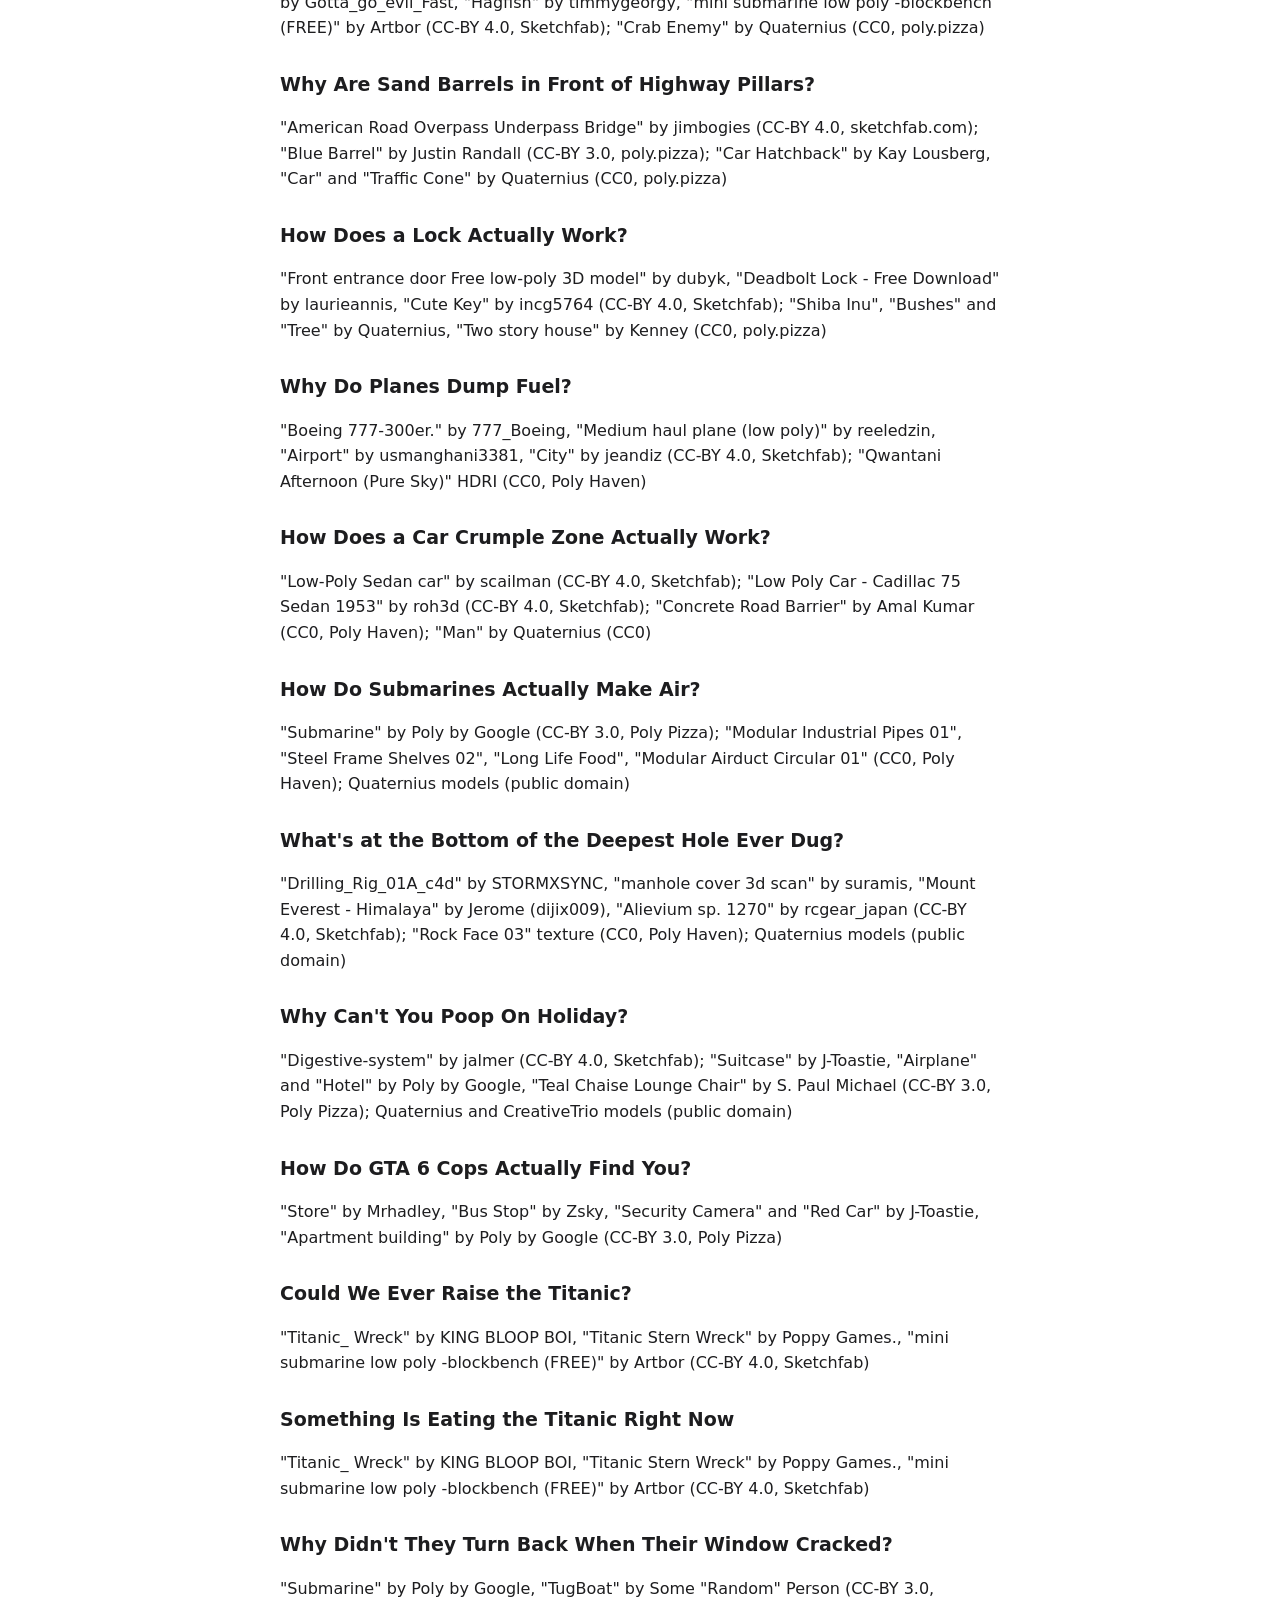
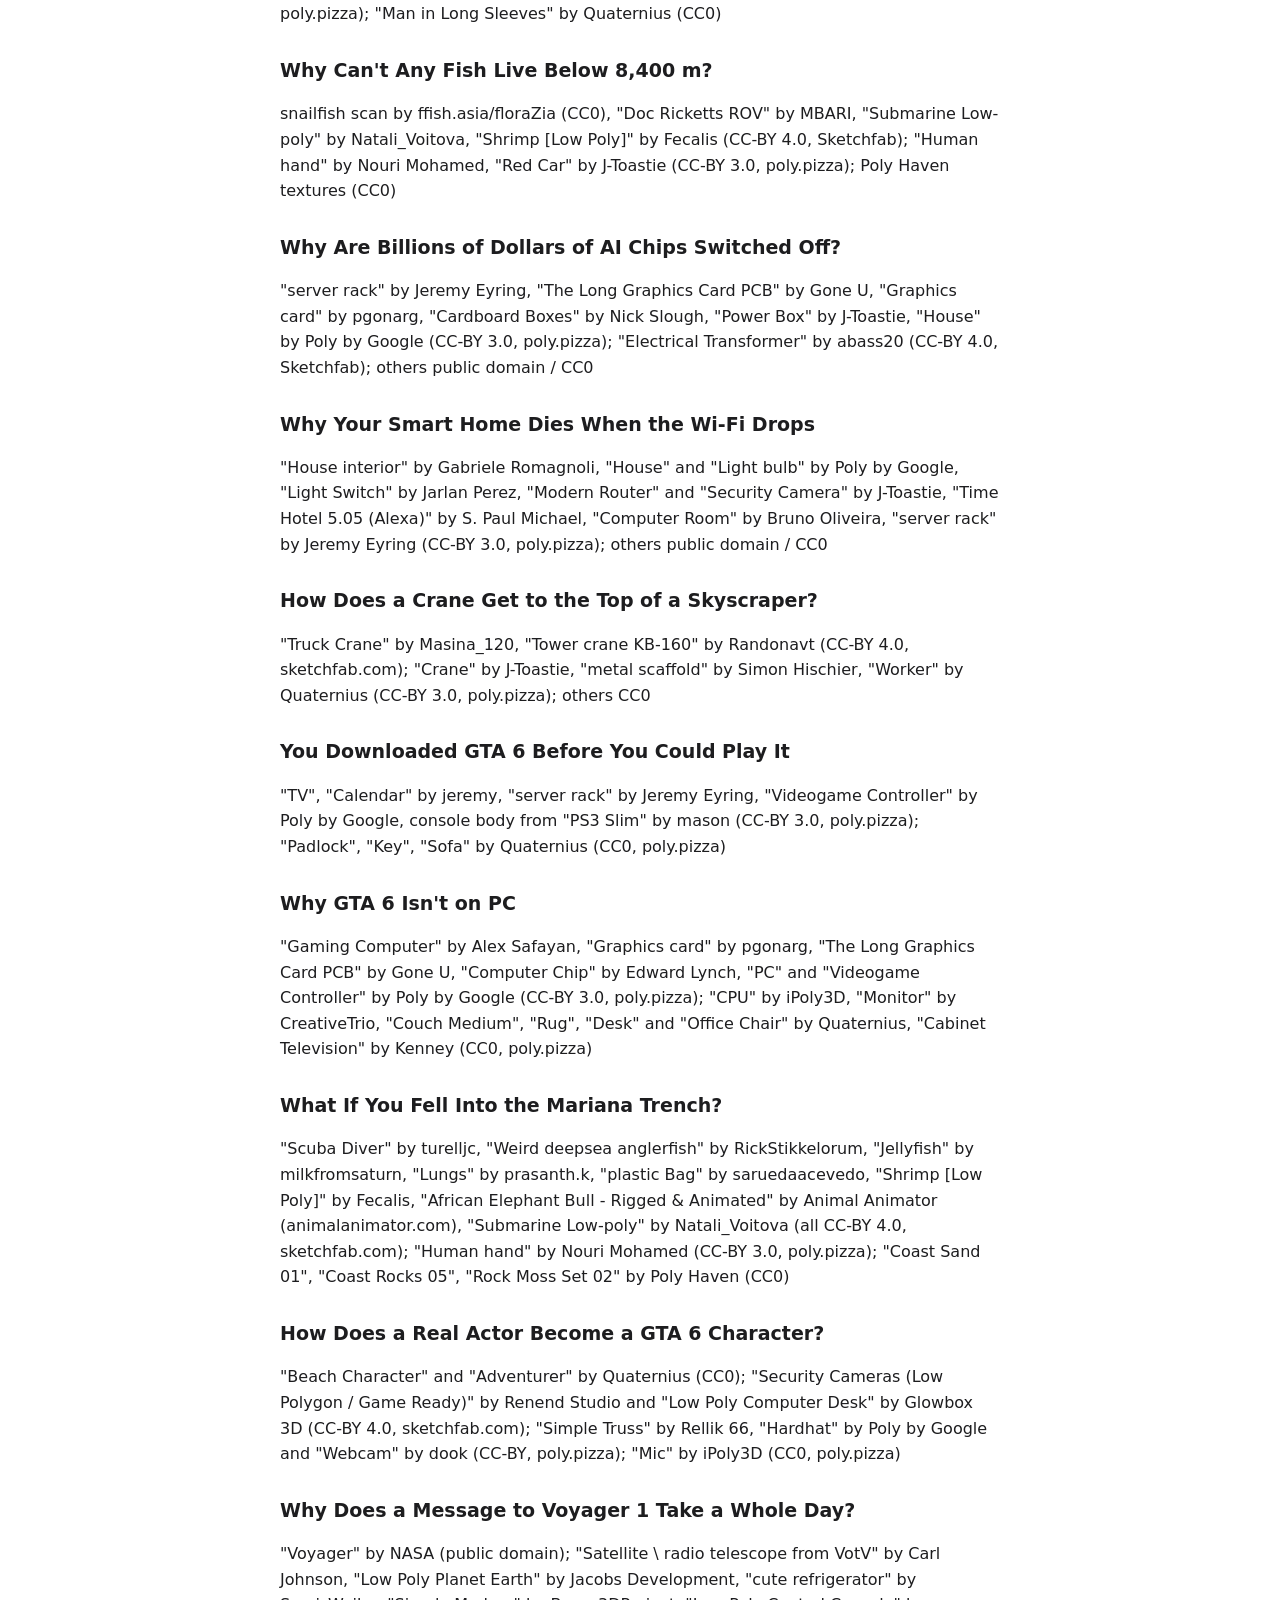
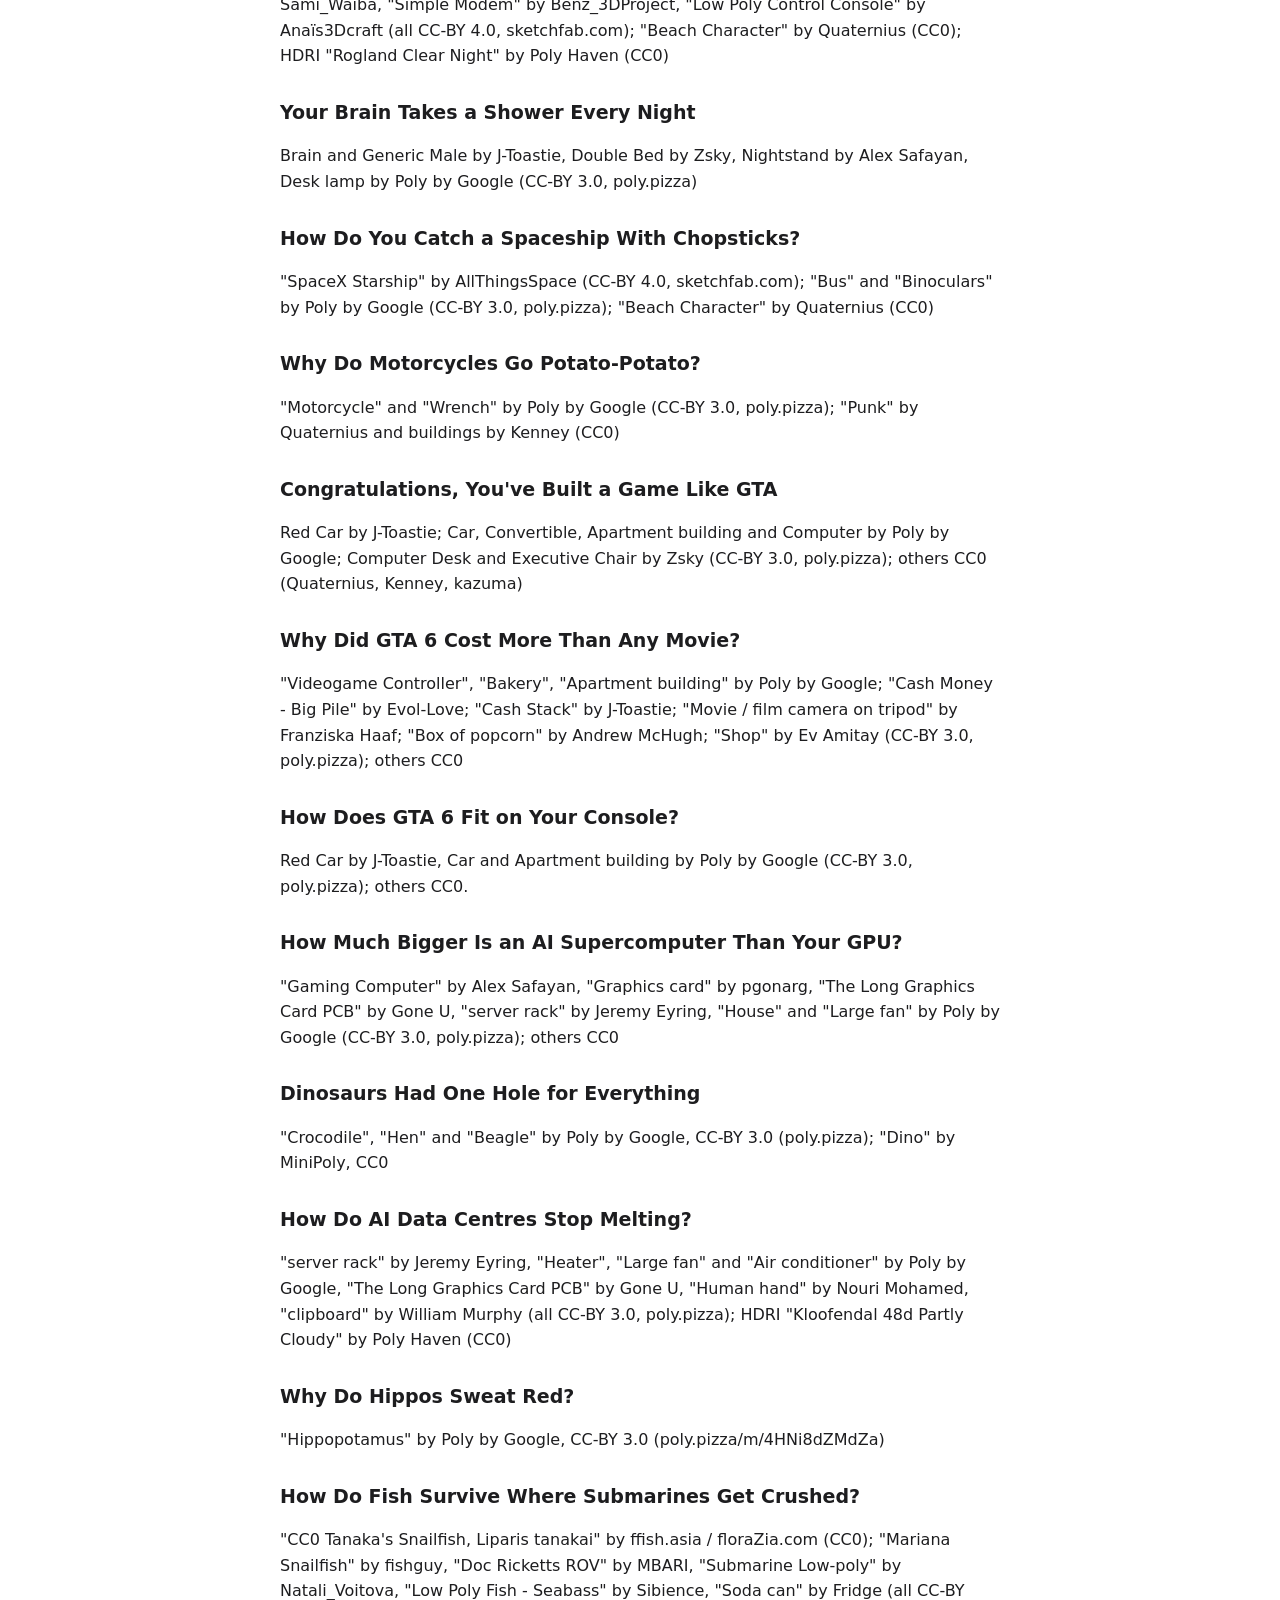
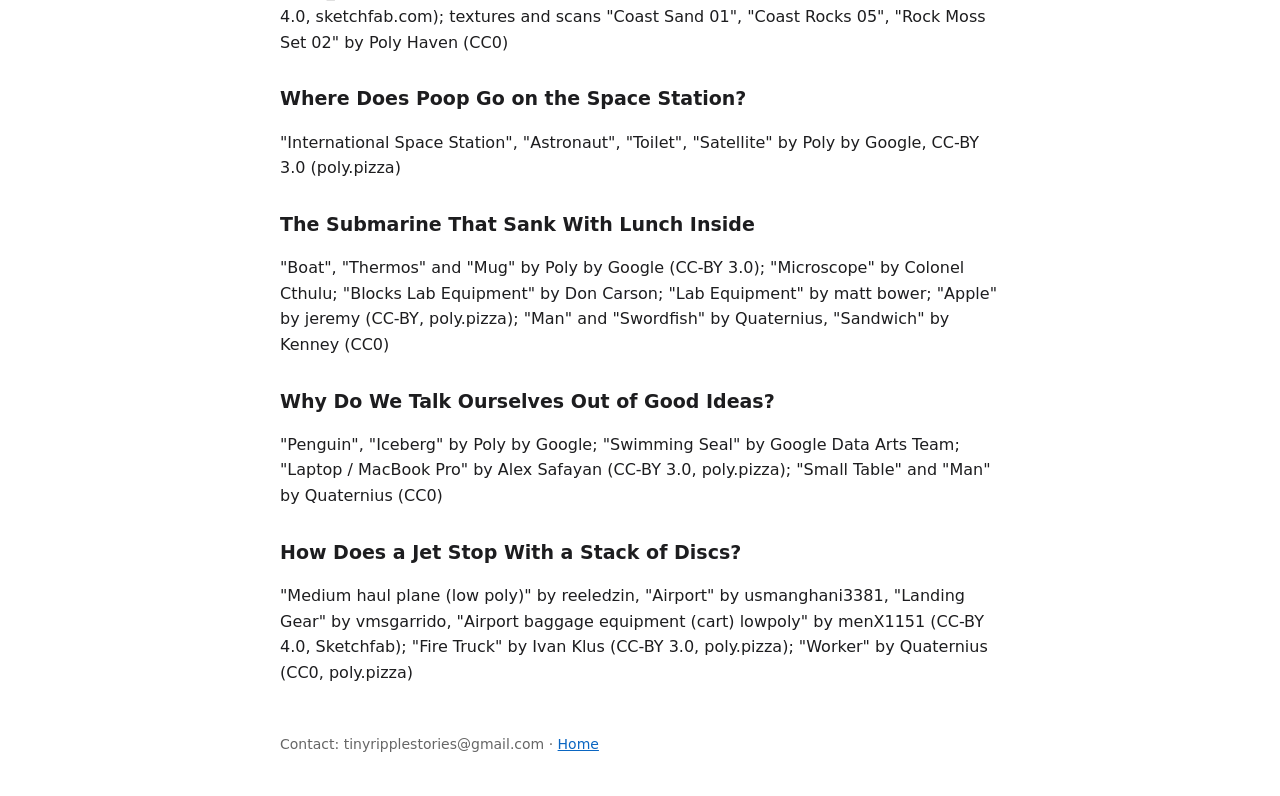
==== commit 1db6a678: "Add files via upload" ====
--- a/credits.html
+++ b/credits.html
@@ -1,5 +1,6 @@
 <!doctype html><html lang="en"><head><meta charset="utf-8"><meta name="viewport" content="width=device-width,initial-scale=1"><title>3D Model Credits</title><link rel="stylesheet" href="style.css"></head><body>
 <h1>3D model credits</h1><p>TinyRipple Studio videos use free 3D models, textures and HDRIs. CC-BY models are credited below by video, as their licences ask. CC0 and public-domain assets (Poly Haven, Quaternius and others) need no credit but are listed where we noted them. Thank you to every artist.</p>
+<h2>How Does a Password Manager Survive a Hack?</h2><p>&quot;Vault Door&quot; by rayferric, &quot;Server Rack&quot; by Spellkaze, &quot;Low Poly Mobile Phone&quot; by k_nelms, &quot;Cute Key&quot; by incg5764 (CC-BY 4.0, Sketchfab); &quot;Hoodie Character&quot; by Quaternius (CC0, poly.pizza); steel shelves from Poly Haven (CC0)</p>
 <h2>Why Is One CEO Worth a Trillion Dollars?</h2><p>&quot;RTX 3080ti Graphics Card 3d Model&quot; by Arham Abdullah (CC-BY 4.0, Sketchfab); &quot;Executive Chair&quot; by Zsky (CC-BY 3.0, Poly Pizza); desk by Kenney, monitor by CreativeTrio, coins and plants by Quaternius (CC0, poly.pizza)</p>
 <h2>How Does a Zipper Actually Work?</h2><p>&quot;Zipper slider metalic - cremallera - free&quot; by vmmaniac (CC-BY 4.0, Sketchfab); &quot;Tent&quot;, &quot;Bonfire&quot; and &quot;Pine Trees&quot; by Quaternius (CC0, poly.pizza)</p>
 <h2>Why Don&#x27;t You Fly Backward When You Jump on a Plane?</h2><p>&quot;Airplane Cabin Pieces.&quot; by drspalumbo, &quot;B737-800 Model&quot; by hakai315 (CC-BY 4.0, Sketchfab); &quot;Man&quot; by Quaternius (CC0, poly.pizza)</p>
